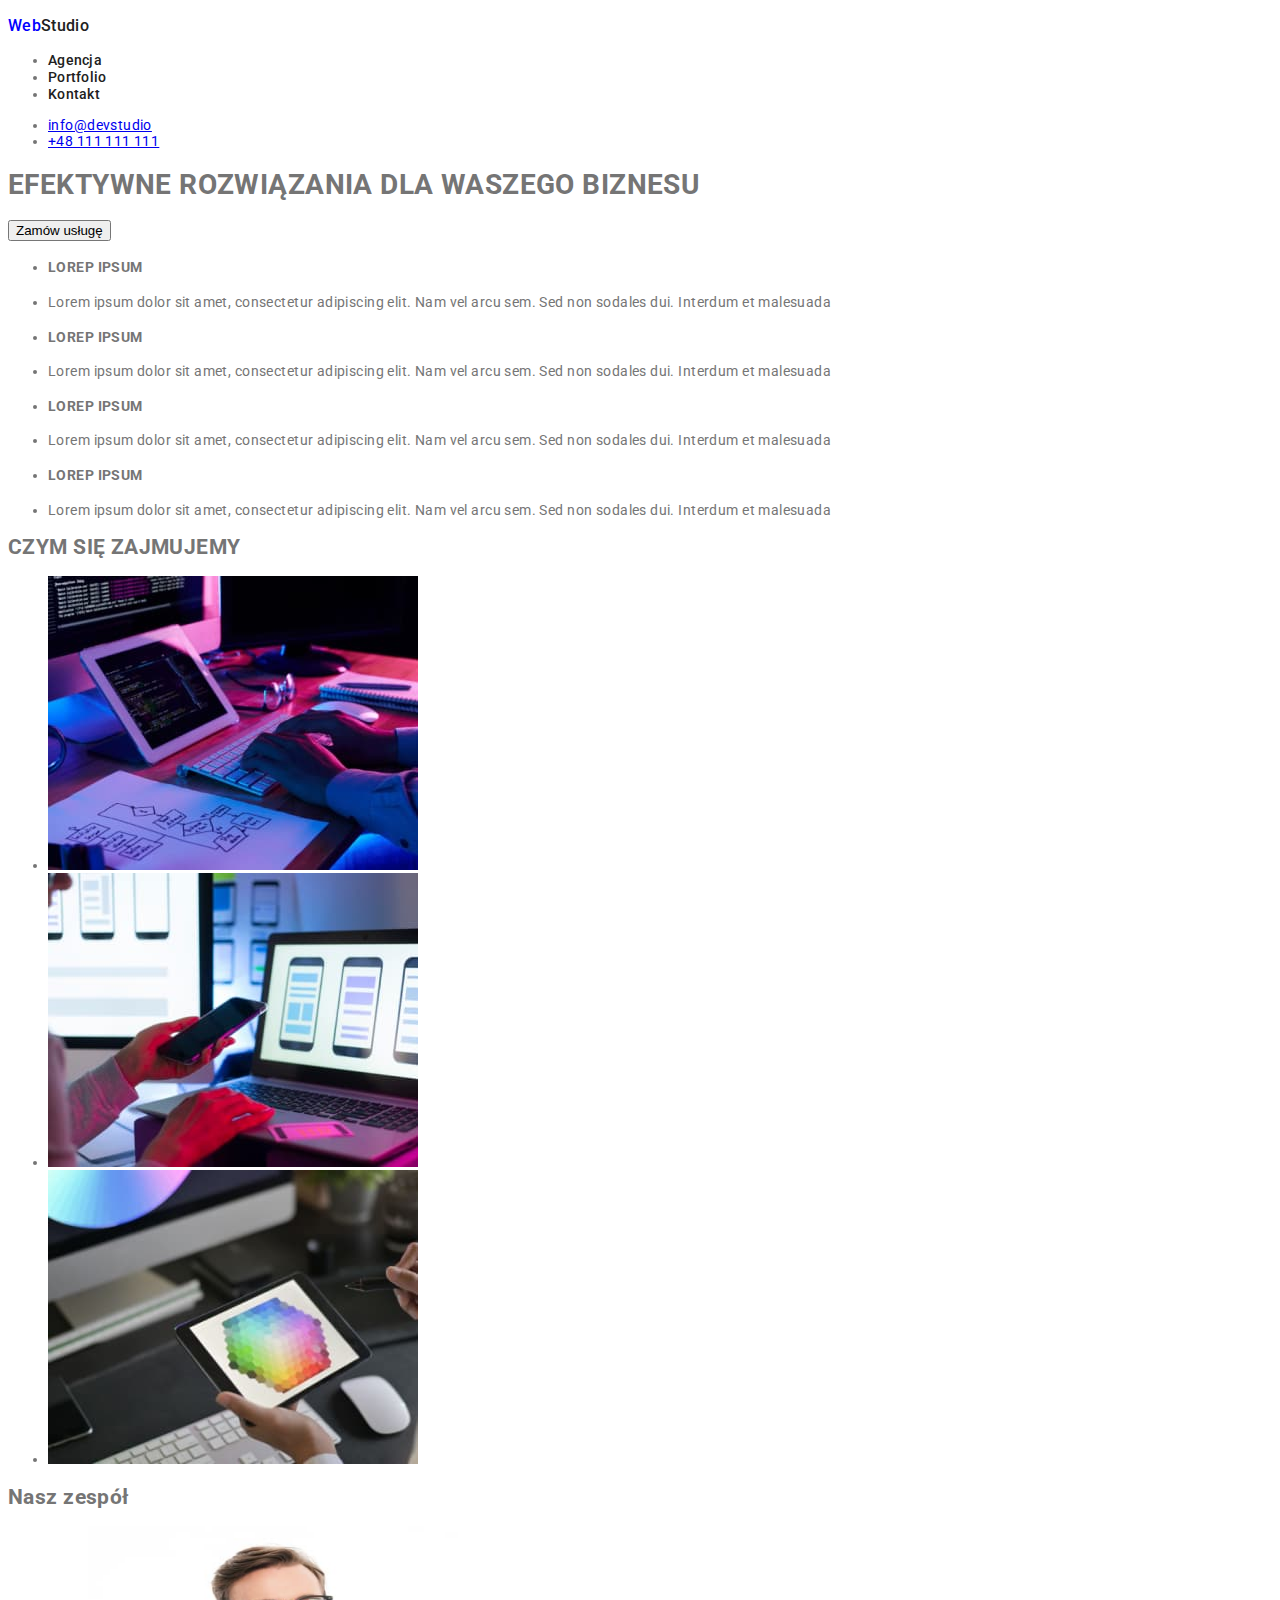
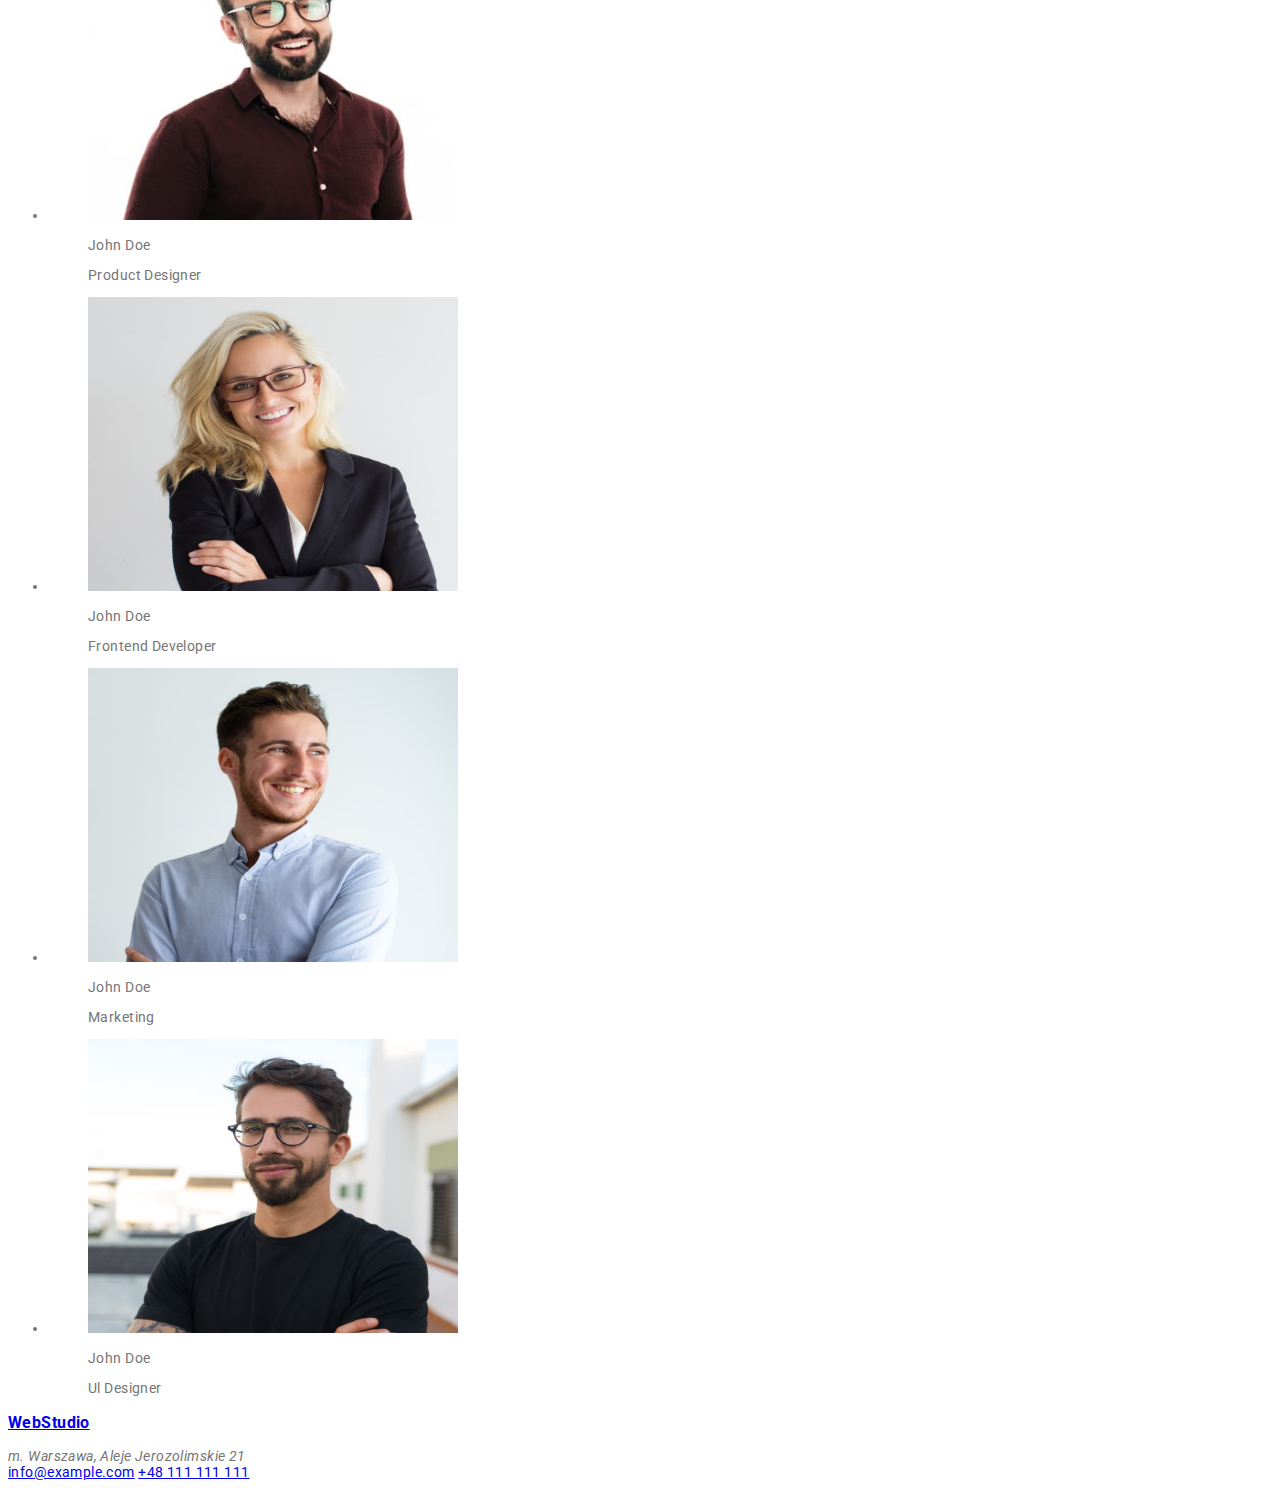
==== index.html @ 4d0c1fe9 "class" ====
<!DOCTYPE html>
<html lang="en">
  <head>
    <meta charset="UTF-8" />
    <meta http-equiv="X-UA-Compatible" content="IE=edge" />
    <meta name="viewport" content="width=device-width, initial-scale=1.0" />
    <title>Studio</title>
    <link href="https://fonts.googleapis.com/css2?family=Raleway:wght@700&family=Roboto:wght@400;500;700;900&display=swap" rel="stylesheet">
    <link href="./css/style.css" rel="stylesheet"/>
  </head>
  <body>
    <header>
      <h3><a href="./index.html" class="text"><span class="studio">Web</span>Studio</a></h3>
      <nav>
        <ul>
          <li><a href="./Agencja" class="text">Agencja</a></li>
          <li><a href="./Portfolio"class="text">Portfolio</a></li>
          <li><a href="./Kontakt"class="text">Kontakt </a></li>
        </ul>
      </nav>
      <ul>
        <li><a href="emailto:info@devstudio.com">info@devstudio</a></li>
        <li><a href="tel:+48111111111">+48 111 111 111</a></li>
      </ul>
    </header>
    <main>
      <section>
        <h1>EFEKTYWNE ROZWIĄZANIA DLA WASZEGO BIZNESU</h1>
        <button type="button">Zamów usługę</button>
      </section>
      <section>
        <ul>
          <li><h4>LOREP IPSUM</h4></li>
          <li>
            Lorem ipsum dolor sit amet, consectetur adipiscing elit. Nam vel
            arcu sem. Sed non sodales dui. Interdum et malesuada
          </li>
          <li><h4>LOREP IPSUM</h4></li>
          <li>
            Lorem ipsum dolor sit amet, consectetur adipiscing elit. Nam vel
            arcu sem. Sed non sodales dui. Interdum et malesuada
          </li>
          <li><h4>LOREP IPSUM</h4></li>
          <li>
            Lorem ipsum dolor sit amet, consectetur adipiscing elit. Nam vel
            arcu sem. Sed non sodales dui. Interdum et malesuada
          </li>
          <li><h4>LOREP IPSUM</h4></li>
          <li>
            Lorem ipsum dolor sit amet, consectetur adipiscing elit. Nam vel
            arcu sem. Sed non sodales dui. Interdum et malesuada
          </li>
        </ul>
      </section>
      <section>
        <h2>CZYM SIĘ ZAJMUJEMY</h2>
        <ul>
          <li>
            <img
              src="images/jpg1.jpg"
              alt="programista piszący kod"
              width="370"
              height="294"
            />
          </li>
          <li>
            <img
              src="images/jpg2.jpg"
              alt="programista tworzy stronę"
              width="370"
              height="294"
            />
          </li>
          <li>
            <img
              src="images/jpg3.jpg"
              alt="programista tworzy style"
              width="370"
              height="294"
            />
          </li>
        </ul>
      </section>
      <section>
        <h2>Nasz zespół</h2>
        <ul>
          <li>
            <figure>
              <img
                src="images/zespol1.jpg"
                alt="Product Designer John Doe"
                width="370"
                height="294"
              />
              <figcaption>
                <p>John Doe</p>
                <p>Product Designer</p>
              </figcaption>
            </figure>
          </li>
          <li>
            <figure>
              <img
                src="images/zespol2.jpg"
                alt="Frontend Developer John Doe"
                width="370"
                height="294"
              />
              <figcaption>
                <p>John Doe</p>
                <p>Frontend Developer</p>
              </figcaption>
            </figure>
          </li>
          <li>
            <figure>
              <img
                src="images/zespol3.jpg"
                alt="Marketing John Doe"
                width="370"
                height="294"
              />
              <figcaption>
                <p>John Doe</p>
                <p>Marketing</p>
              </figcaption>
            </figure>
          </li>
          <li>
            <figure>
              <img
                src="images/zespol4.jpg"
                alt="Ul Designer John Doe"
                width="370"
                height="294"
              />
              <figcaption>
                <p>John Doe</p>
                <p>Ul Designer</p>
              </figcaption>
            </figure>
          </li>
        </ul>
      </section>
    </main>
    <footer>
      <a href="index.html">
        <h3>WebStudio</h3>
      </a>
      <address>m. Warszawa, Aleje Jerozolimskie 21</address>
      <a href="emailto:info@example.com">info@example.com</a>
      <a href="tel:+48111111111">+48 111 111 111</a>
    </footer>
  </body>
</html>
---- css/style.css ----
body{
    font-family:"Roboto","Raleway",sans-serif;
    color:var(--grey);
    font-size: 14px;
    letter-spacing: 0.03em;

}
:root{
    --grey: 
    #757575;
    --black:#212121;
    --background:#2F303A;
}
.studio{
    color:blue;}

.text{
    font-weight: 500;
    color:var(--black);
    text-decoration: none;
    line-height: 1.14;
    letter-spacing: 0.02em;}
    .poo{
        color:#757575
    }
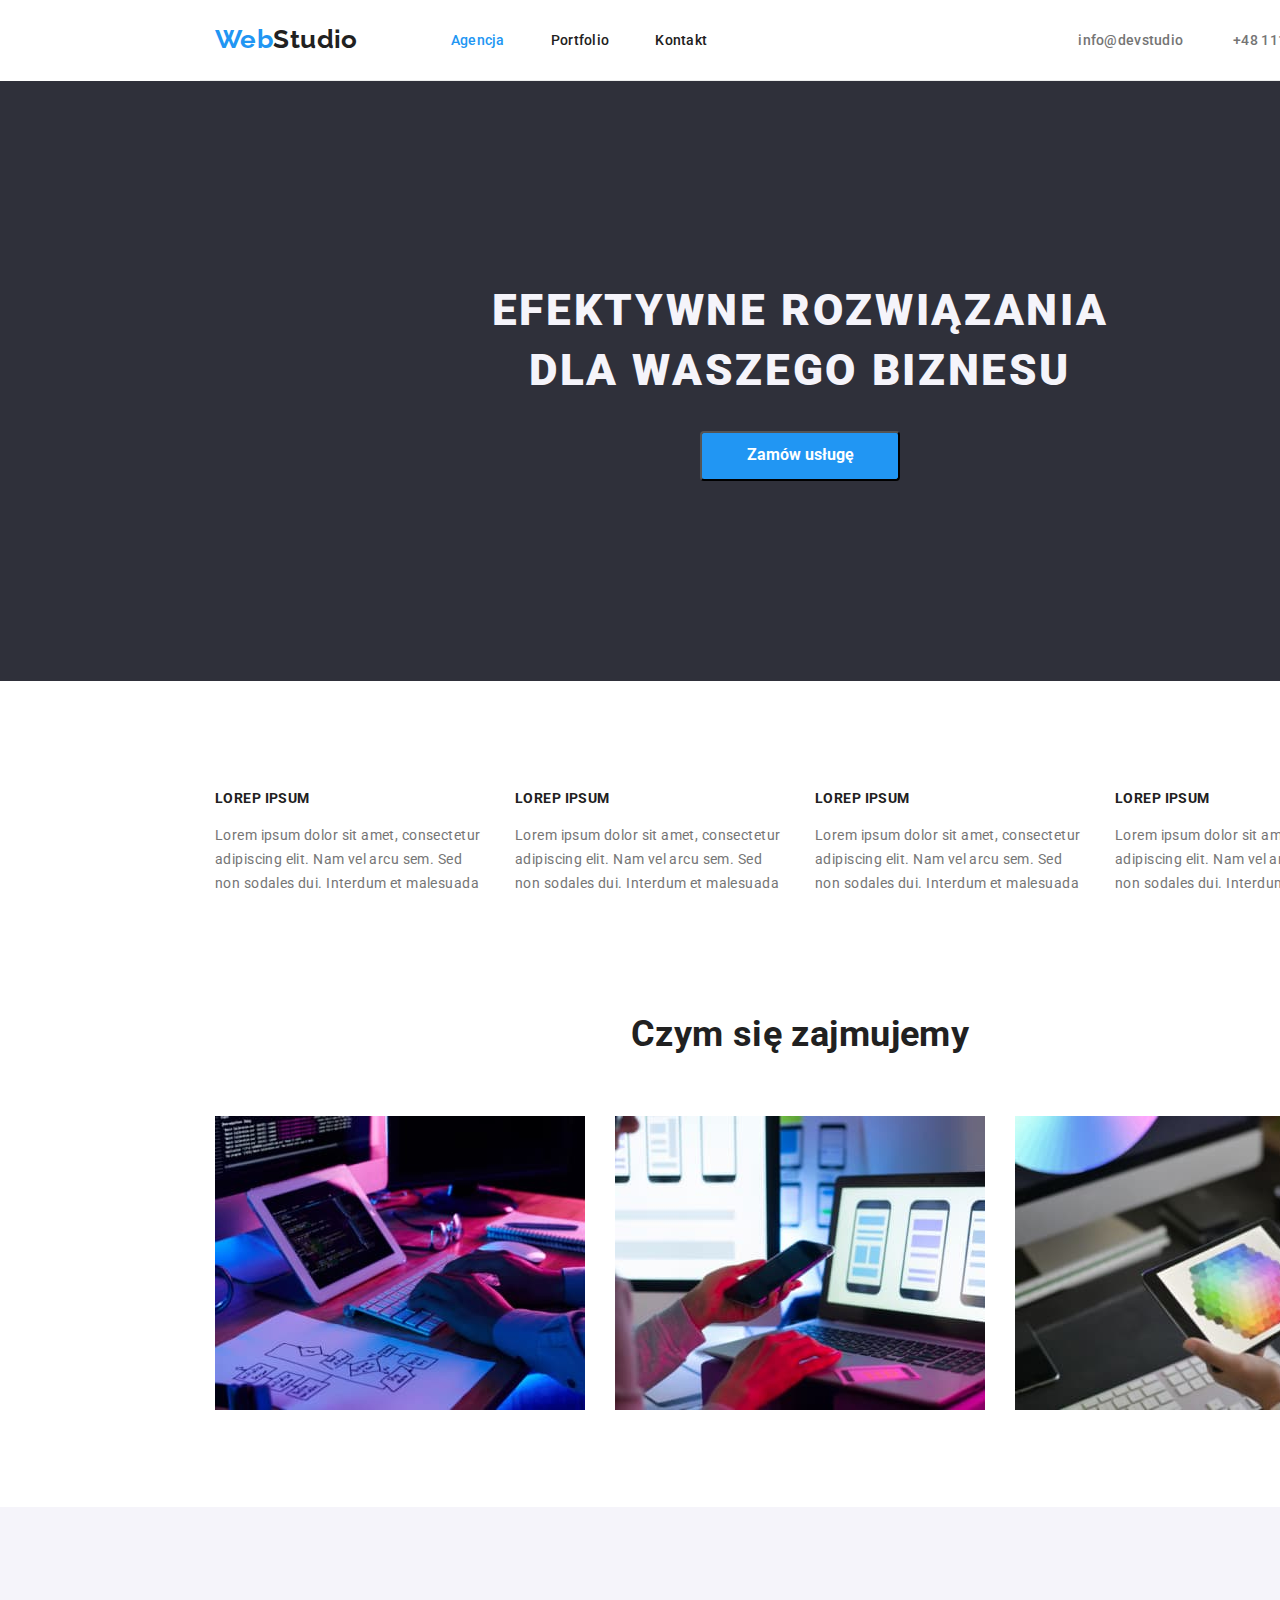
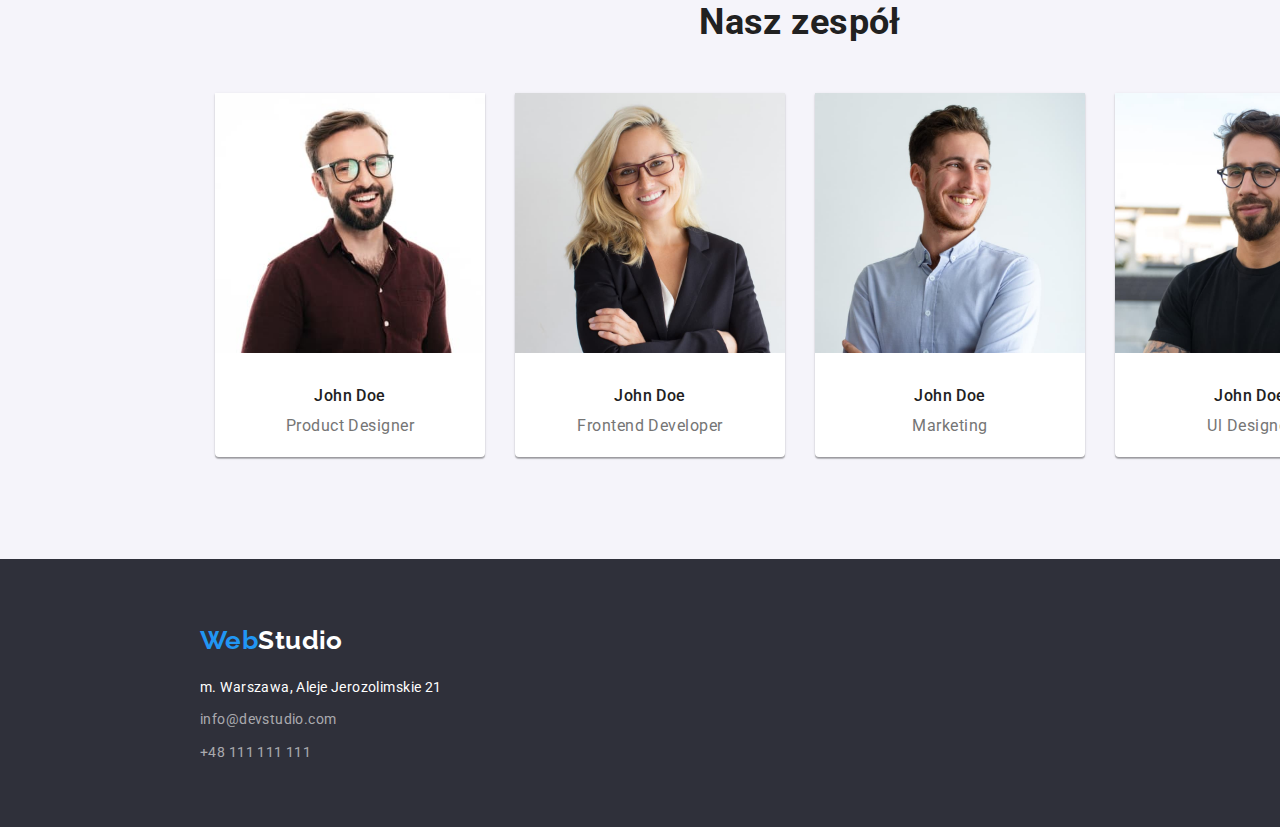
==== commit 30eca950: "changes" ====
--- a/index.html
+++ b/index.html
@@ -5,56 +5,59 @@
     <meta http-equiv="X-UA-Compatible" content="IE=edge" />
     <meta name="viewport" content="width=device-width, initial-scale=1.0" />
     <title>Studio</title>
-    <link href="https://fonts.googleapis.com/css2?family=Raleway:wght@700&family=Roboto:wght@400;500;700;900&display=swap" rel="stylesheet">
-    <link href="./css/style.css" rel="stylesheet"/>
+    <link rel="stylesheet" href="https://cdnjs.cloudflare.com/ajax/libs/modern-normalize/1.1.0/modern-normalize.css">
+    <link rel="stylesheet" href="./css/style.css" >
+      <link href="https://fonts.googleapis.com/css2?family=Raleway:wght@700&family=Roboto:wght@400;500;700;900&display=swap"
+        rel="stylesheet">
+      
   </head>
   <body>
-    <header>
-      <h3><a href="./index.html" class="text"><span class="studio">Web</span>Studio</a></h3>
+    <header class="header container">
+    <a class="logo-type" href="index.html">Web<span class="studio">Studio</span></a>
       <nav>
-        <ul>
-          <li><a href="./Agencja" class="text">Agencja</a></li>
-          <li><a href="./Portfolio"class="text">Portfolio</a></li>
-          <li><a href="./Kontakt"class="text">Kontakt </a></li>
+        <ul class="menu">
+          <li><a class="path path-other" href="index.html" >Agencja</a></li>
+          <li><a class="path" href="portfolio.html">Portfolio</a></li>
+          <li><a class="path" href="Kontakt.html" >Kontakt </a></li>
         </ul>
       </nav>
-      <ul>
-        <li><a href="emailto:info@devstudio.com">info@devstudio</a></li>
-        <li><a href="tel:+48111111111">+48 111 111 111</a></li>
+      <ul class="contacts">
+        <li><a class="path path-for-contacts" href="emailto:info@devstudio.com">info@devstudio</a></li>
+        <li><a class="path path-for-contacts" href="tel:+48111111111">+48 111 111 111</a></li>
       </ul>
     </header>
     <main>
-      <section>
-        <h1>EFEKTYWNE ROZWIĄZANIA DLA WASZEGO BIZNESU</h1>
-        <button type="button">Zamów usługę</button>
+      <section class="header-section">
+        <h1 class="main-header">EFEKTYWNE ROZWIĄZANIA<br> DLA WASZEGO BIZNESU</h1>
+        <button class="btn btn-inside" type="button">Zamów usługę</button>
       </section>
-      <section>
-        <ul>
-          <li><h4>LOREP IPSUM</h4></li>
-          <li>
+      <section class="container">
+        <ul class="description">
+          <li><h2 class="list-header">LOREP IPSUM</h2>
+                <p class="text-style">
             Lorem ipsum dolor sit amet, consectetur adipiscing elit. Nam vel
-            arcu sem. Sed non sodales dui. Interdum et malesuada
+            arcu sem. Sed non sodales dui. Interdum et malesuada</p>
           </li>
-          <li><h4>LOREP IPSUM</h4></li>
-          <li>
+          <li><h2 class="list-header">LOREP IPSUM</h2>
+          <p class="text-style">
             Lorem ipsum dolor sit amet, consectetur adipiscing elit. Nam vel
-            arcu sem. Sed non sodales dui. Interdum et malesuada
+            arcu sem. Sed non sodales dui. Interdum et malesuada</p>
           </li>
-          <li><h4>LOREP IPSUM</h4></li>
-          <li>
+          <li><h2 class="list-header">LOREP IPSUM</h2>
+          <p class="text-style">
             Lorem ipsum dolor sit amet, consectetur adipiscing elit. Nam vel
-            arcu sem. Sed non sodales dui. Interdum et malesuada
+            arcu sem. Sed non sodales dui. Interdum et malesuada</p>
           </li>
-          <li><h4>LOREP IPSUM</h4></li>
-          <li>
+          <li><h2 class="list-header">LOREP IPSUM</h2>
+          <p class="text-style">
             Lorem ipsum dolor sit amet, consectetur adipiscing elit. Nam vel
-            arcu sem. Sed non sodales dui. Interdum et malesuada
+            arcu sem. Sed non sodales dui. Interdum et malesuada</p>
           </li>
         </ul>
       </section>
-      <section>
-        <h2>CZYM SIĘ ZAJMUJEMY</h2>
-        <ul>
+      <section class="container">
+        <h2 class="second-header">Czym się zajmujemy</h2>
+        <ul class="specializations">
           <li>
             <img
               src="images/jpg1.jpg"
@@ -81,75 +84,65 @@
           </li>
         </ul>
       </section>
-      <section>
-        <h2>Nasz zespół</h2>
-        <ul>
-          <li>
-            <figure>
+      <section class="team-background">
+        <div class="container ">
+        <h2 class="third-header">Nasz zespół</h2>
+        <ul class="flex-images">
+          <li class="flex-images-item">
               <img
                 src="images/zespol1.jpg"
                 alt="Product Designer John Doe"
-                width="370"
-                height="294"
+                width="270"
+                height="260"
               />
-              <figcaption>
-                <p>John Doe</p>
-                <p>Product Designer</p>
-              </figcaption>
-            </figure>
+                <h4 class="name-person">John Doe</h4>
+                <p class="profession">Product Designer</p>
           </li>
-          <li>
-            <figure>
+          <li class="flex-images-item">
               <img
                 src="images/zespol2.jpg"
                 alt="Frontend Developer John Doe"
-                width="370"
-                height="294"
+                width="270"
+                height="260"
               />
-              <figcaption>
-                <p>John Doe</p>
-                <p>Frontend Developer</p>
-              </figcaption>
-            </figure>
+                <h4 class="name-person">John Doe</h4>
+                <p class="profession">Frontend Developer</p>
           </li>
-          <li>
-            <figure>
+          <li class="flex-images-item">
               <img
                 src="images/zespol3.jpg"
                 alt="Marketing John Doe"
-                width="370"
-                height="294"
+                width="270"
+                height="260"
               />
-              <figcaption>
-                <p>John Doe</p>
-                <p>Marketing</p>
-              </figcaption>
-            </figure>
+                <h4 class="name-person">John Doe</h4>
+                <p class="profession">Marketing</p>
           </li>
-          <li>
-            <figure>
+          <li class="flex-images-item">
               <img
                 src="images/zespol4.jpg"
                 alt="Ul Designer John Doe"
-                width="370"
-                height="294"
+                width="270"
+                height="260"
               />
-              <figcaption>
-                <p>John Doe</p>
-                <p>Ul Designer</p>
-              </figcaption>
-            </figure>
+                <h4 class="name-person">John Doe</h4>
+                <p class="profession">Ul Designer</p>
           </li>
         </ul>
+        </div>
       </section>
     </main>
-    <footer>
-      <a href="index.html">
-        <h3>WebStudio</h3>
+    <footer class="background">
+      <div class="container">
+      <a class=" footer-logo-style footer-logo" href="index.html">
+        <span class="filling">Web</span>Studio
       </a>
-      <address>m. Warszawa, Aleje Jerozolimskie 21</address>
-      <a href="emailto:info@example.com">info@example.com</a>
-      <a href="tel:+48111111111">+48 111 111 111</a>
+      <address class="city">
+        m. Warszawa, Aleje Jerozolimskie 21
+      <a class="contact-details" href="emailto:info@devstudio.com">info@devstudio.com</a>
+      <a class="contact-details" href="tel:+48111111111">+48 111 111 111</a>
+      </address>
+      </div>
     </footer>
   </body>
 </html>
--- a/css/style.css
+++ b/css/style.css
@@ -1,8 +1,13 @@
 body{
     font-family:"Roboto","Raleway",sans-serif;
     color:var(--grey);
+    background-color: var(--white);
     font-size: 14px;
     letter-spacing: 0.03em;
+    margin:0;
+    padding: 0;
+    width: 1600px;
+    font-weight: 400;
 
 }
 :root{
@@ -10,16 +15,292 @@
     #757575;
     --black:#212121;
     --background:#2F303A;
-}
+    --hover-focus:#2196F3;
+    --white:#FFFFFF;
+    --button:#F5F4FA;
+}
+
+
+
 .studio{
-    color:blue;}
-
-.text{
+    color:var(--black)
+}
+.logo-type{
+    font-family: "Raleway";
+    font-weight: 700;
+    font-size: 26px;
+    line-height:1.19;
+    color: var(--hover-focus);
+    padding: 24px 0 24px 15px;
+  
+}
+
+   a{
+    text-decoration: none;
+}
+.path{
+    color: var(--black);
     font-weight: 500;
+    font-size: 14px;
+    line-height: 1.14;
+    letter-spacing: 0.02em;
+
+    }
+.path-other{
+        color:var(--hover-focus);
+    }
+.path-for-contacts{
+    color:var(--grey)
+    }
+.path:hover
+    {color:var(--hover-focus)
+    }
+.path-other:hover
+    {color: var(--hover-focus);
+    }
+.path-for-contacts:hover
+    {color: var(--hover-focus);
+    }
+
+.path:focus
+    {color:var(--hover-focus)
+    }
+.path-other:focus
+    {color: var(--hover-focus);
+    }
+.path-for-contacts:focus
+    {color: var(--hover-focus);
+    }
+    .path:active{
+        color: #2196F3;
+    }
+.main-header{
+    font-weight: 900;
+    font-size: 44px;
+    line-height: 1.36;
+    letter-spacing: 0.06em;
+    text-align: center;
+    text-transform: uppercase;
+    padding: 200px 0 30px;
+    margin:0;
+}
+.btn{
+    font-weight: 700;
+    font-size:16px;
+    color:var(--white);
+    cursor:pointer;
+    border-radius:4px;
+    width:200px;
+    height:50px;
+}
+.btn-inside{
+    background-color: var(--hover-focus);
+    
+}
+.btn-blue-background:hover{
+    background-color: var(--hover-focus);
+}
+.btn-blue-background:focus{
+    background-color: var(--hover-focus);
+}
+.list-header{
+    font-weight: 700;
+    font-size: 14px;
+    line-height:1.72 ;
     color:var(--black);
-    text-decoration: none;
-    line-height: 1.14;
-    letter-spacing: 0.02em;}
-    .poo{
-        color:#757575
-    }+    letter-spacing:0.03em;
+
+}
+.text-style{
+    font-weight: 400;
+    font-size: 14px;
+    line-height: 1.71;
+    letter-spacing: 0.03em;
+
+
+}
+.second-header{
+    font-weight: 700;
+    font-size:36px;
+    line-height: 1.72;
+    text-align: center;
+    color:var(--black);
+    margin:0 auto;
+    padding: 0 424px 50px;
+}
+.third-header{
+font-size: 36px;
+font-weight: 700;
+line-height: 1.17;
+text-align: center;
+color:var(--black);
+margin:0;
+padding: 94px 495px 50px;
+
+}
+.name-person{
+font-size: 16px;
+font-weight: 500;
+line-height: 1.1875;
+letter-spacing: 0.03em;
+color:var(--black);
+text-align:center;
+margin: 0;
+margin-bottom: 10px;
+padding: 30px 99px 10px;
+
+}
+.profession{
+font-size: 16px;
+font-weight: 400;
+line-height: 1.1875px;
+letter-spacing: 0.03em;
+text-align:center;
+margin: 0 auto;
+padding-bottom: 30px;
+
+}
+
+.filling{
+    color:var(--hover-focus);
+
+
+}
+.footer-logo{
+    color:var(--white)
+}
+
+.footer-logo-style{
+font-family: 'Raleway';
+font-size: 26px;
+font-weight: 700;
+line-height: 1.19230769;
+margin: 0;
+padding-top: 66px;
+padding-bottom: 20px;
+display: block;
+}
+.background{
+    background-color: var(--background);
+}
+.city{
+font-style:normal;
+line-height: 1.71;
+color: var(--white);
+display:flex;
+flex-direction: column;
+gap:9px;
+margin:0;
+padding-bottom: 62px;
+
+}
+.contact-details{
+font-size: 14px;
+font-weight: 400;
+line-height: 1.71;
+color:rgba(255, 255,255,0.6);
+
+}
+.contact-details:hover{
+color:var(--hover-focus)
+}
+
+.contact-details:focus{
+    color: var(--hover-focus);
+}
+.description-image{
+font-size: 18px;
+font-weight: 700;
+line-height: 2;
+letter-spacing: 0.06em;
+text-align: left;
+color: var(--black);
+    
+}
+.image-caption{
+font-size: 16px;
+font-weight: 400;
+line-height: 1.88;
+letter-spacing: 0.03em;
+text-align: left;
+color:var(--grey);
+
+}
+.active{
+    color:var(--hover-focus)
+
+}
+.container{
+    width: 1200px;
+    margin:0 auto;
+}
+.header-section{
+    background-color:var(--background);
+    color:var(--button);
+    display:flex;
+    flex-direction: column;
+    justify-content: center;
+    align-items: center;
+    width: 100%;
+    padding-bottom: 200px;
+
+}
+.header{
+    display:flex;
+    border-bottom: 1px solid #ececec;
+}
+.menu {
+    display: flex;
+    margin: 0;
+    gap: 46px;
+    list-style: none;
+    padding: 32px 0 31px 93px;
+}
+
+.contacts {
+    gap: 50px;
+    display: flex;
+    list-style: none;
+    margin: 0;
+    padding: 32px 27px 31px 371px;
+}
+
+.section {
+    padding:94px 0;
+}
+
+.description {
+    display: flex;
+    list-style: none;
+    gap: 30px;
+    justify-content: center;
+    margin:0;
+    padding: 94px 15px;
+}
+.specializations{
+    display:flex;
+    gap:30px;
+    list-style: none;
+    justify-content:center;
+    margin:0;
+    padding: 0 15px 94px;
+}
+.team-background{
+    background-color:var(--button) ;
+}
+.flex-images{
+    display:flex;
+    gap: 30px;
+    list-style: none;
+    justify-content: center;
+    margin:0;
+    padding: 0 15px 102px;
+}
+.flex-images-item{
+    background-color:var(--white);
+        box-shadow: 
+        0px 1px 3px rgb(0 0 0 / 12%), 
+        0px 1px 1px rgb(0 0 0 / 14%), 
+        0px 2px 1px rgb(0 0 0 / 20%);
+        border-radius: 0px 0px 4px 4px;
+}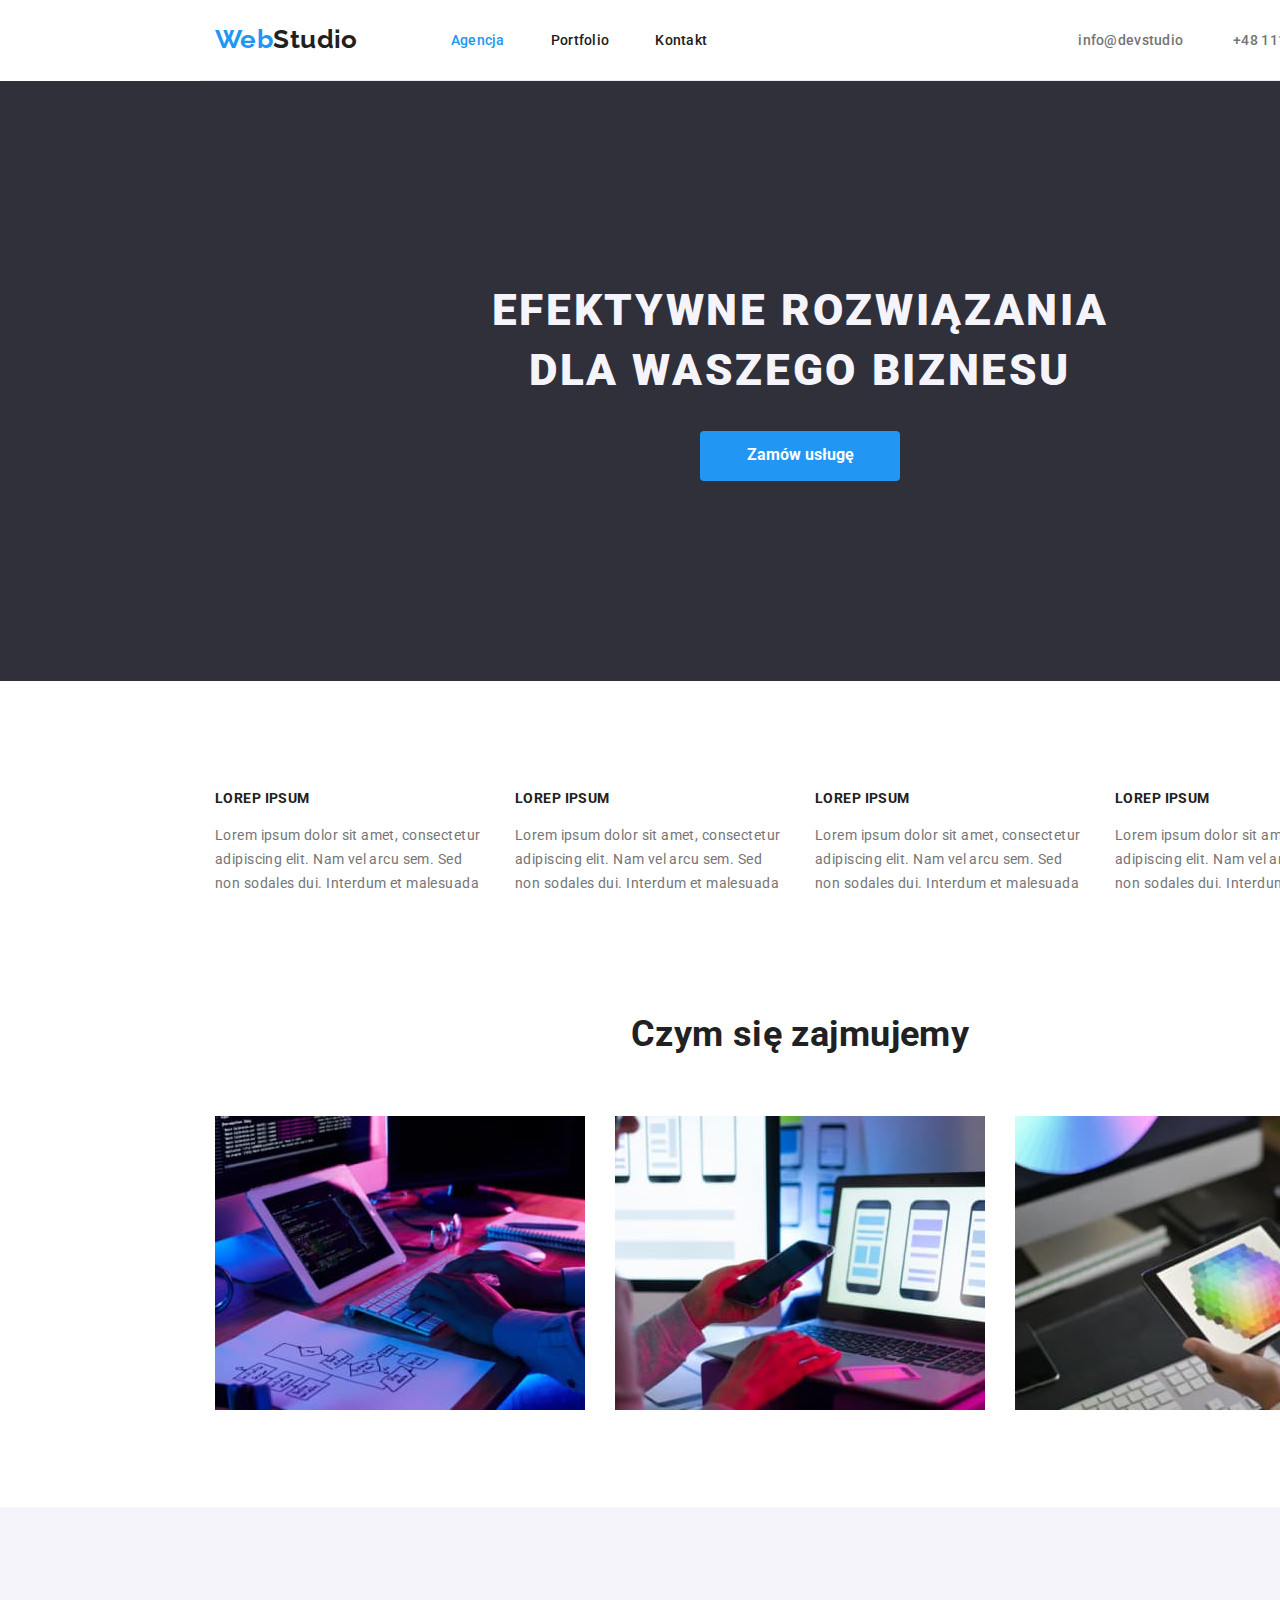
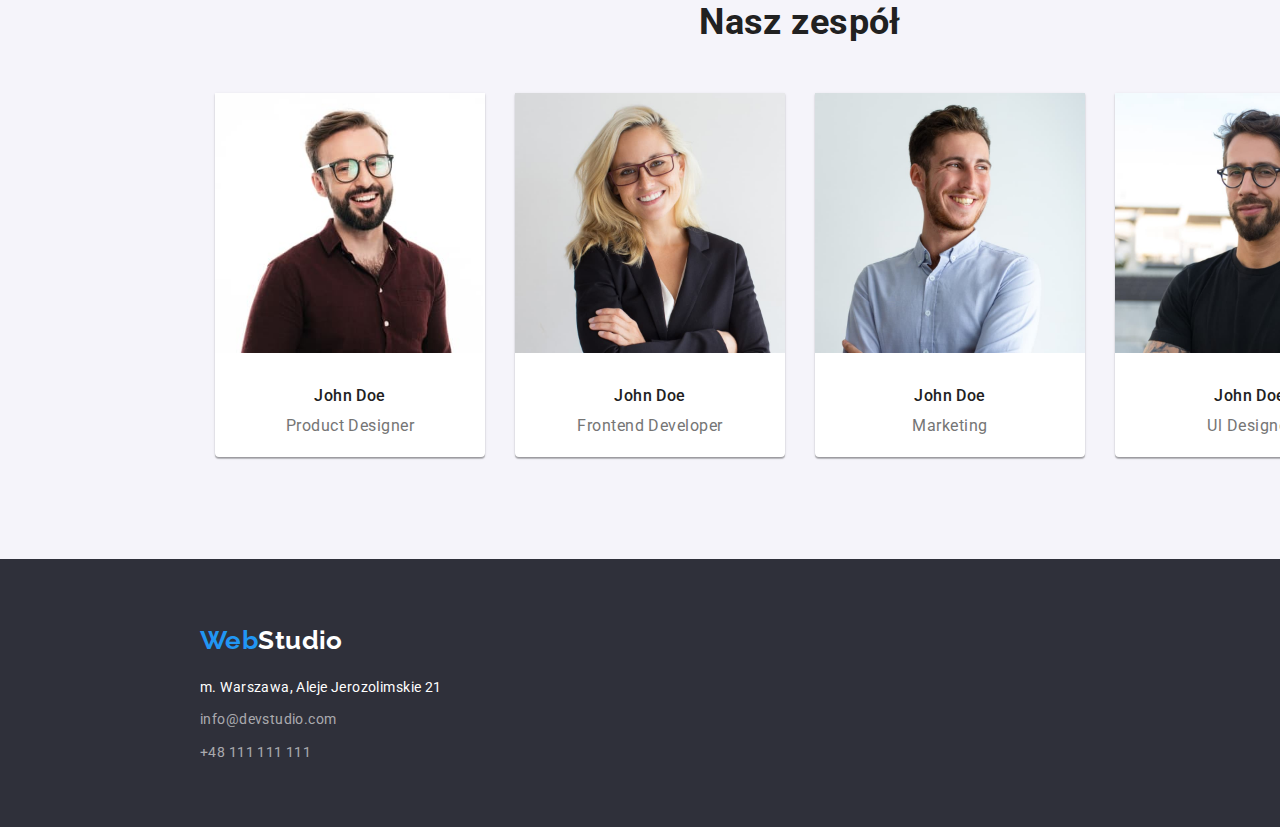
==== commit fd5d6fd2: "changes" ====
--- a/index.html
+++ b/index.html
@@ -1,148 +1,120 @@
 <!DOCTYPE html>
 <html lang="en">
-  <head>
-    <meta charset="UTF-8" />
-    <meta http-equiv="X-UA-Compatible" content="IE=edge" />
-    <meta name="viewport" content="width=device-width, initial-scale=1.0" />
-    <title>Studio</title>
-    <link rel="stylesheet" href="https://cdnjs.cloudflare.com/ajax/libs/modern-normalize/1.1.0/modern-normalize.css">
-    <link rel="stylesheet" href="./css/style.css" >
-      <link href="https://fonts.googleapis.com/css2?family=Raleway:wght@700&family=Roboto:wght@400;500;700;900&display=swap"
-        rel="stylesheet">
-      
-  </head>
-  <body>
-    <header class="header container">
+
+<head>
+  <meta charset="UTF-8" />
+  <meta http-equiv="X-UA-Compatible" content="IE=edge" />
+  <meta name="viewport" content="width=device-width, initial-scale=1.0" />
+  <title>Studio</title>
+  <link rel="stylesheet" href="https://cdnjs.cloudflare.com/ajax/libs/modern-normalize/1.1.0/modern-normalize.css">
+  <link rel="stylesheet" href="./css/style.css">
+  <link href="https://fonts.googleapis.com/css2?family=Raleway:wght@700&family=Roboto:wght@400;500;700;900&display=swap"
+    rel="stylesheet">
+
+</head>
+
+<body>
+  <header class="header container">
     <a class="logo-type" href="index.html">Web<span class="studio">Studio</span></a>
-      <nav>
-        <ul class="menu">
-          <li><a class="path path-other" href="index.html" >Agencja</a></li>
-          <li><a class="path" href="portfolio.html">Portfolio</a></li>
-          <li><a class="path" href="Kontakt.html" >Kontakt </a></li>
-        </ul>
-      </nav>
-      <ul class="contacts">
-        <li><a class="path path-for-contacts" href="emailto:info@devstudio.com">info@devstudio</a></li>
-        <li><a class="path path-for-contacts" href="tel:+48111111111">+48 111 111 111</a></li>
+    <nav>
+      <ul class="menu">
+        <li><a class="path path-other" href="index.html">Agencja</a></li>
+        <li><a class="path" href="portfolio.html">Portfolio</a></li>
+        <li><a class="path" href="Kontakt.html">Kontakt </a></li>
       </ul>
-    </header>
-    <main>
-      <section class="header-section">
-        <h1 class="main-header">EFEKTYWNE ROZWIĄZANIA<br> DLA WASZEGO BIZNESU</h1>
-        <button class="btn btn-inside" type="button">Zamów usługę</button>
-      </section>
-      <section class="container">
-        <ul class="description">
-          <li><h2 class="list-header">LOREP IPSUM</h2>
-                <p class="text-style">
-            Lorem ipsum dolor sit amet, consectetur adipiscing elit. Nam vel
-            arcu sem. Sed non sodales dui. Interdum et malesuada</p>
-          </li>
-          <li><h2 class="list-header">LOREP IPSUM</h2>
+    </nav>
+    <ul class="contacts">
+      <li><a class="path path-for-contacts" href="emailto:info@devstudio.com">info@devstudio</a></li>
+      <li><a class="path path-for-contacts" href="tel:+48111111111">+48 111 111 111</a></li>
+    </ul>
+  </header>
+  <main>
+    <section class="header-section">
+      <h1 class="main-header">EFEKTYWNE ROZWIĄZANIA<br> DLA WASZEGO BIZNESU</h1>
+      <button class="btn-service" type="button">Zamów usługę</button>
+    </section>
+    <section class="container">
+      <ul class="description">
+        <li>
+          <h2 class="list-header">LOREP IPSUM</h2>
           <p class="text-style">
             Lorem ipsum dolor sit amet, consectetur adipiscing elit. Nam vel
             arcu sem. Sed non sodales dui. Interdum et malesuada</p>
-          </li>
-          <li><h2 class="list-header">LOREP IPSUM</h2>
+        </li>
+        <li>
+          <h2 class="list-header">LOREP IPSUM</h2>
           <p class="text-style">
             Lorem ipsum dolor sit amet, consectetur adipiscing elit. Nam vel
             arcu sem. Sed non sodales dui. Interdum et malesuada</p>
-          </li>
-          <li><h2 class="list-header">LOREP IPSUM</h2>
+        </li>
+        <li>
+          <h2 class="list-header">LOREP IPSUM</h2>
           <p class="text-style">
             Lorem ipsum dolor sit amet, consectetur adipiscing elit. Nam vel
             arcu sem. Sed non sodales dui. Interdum et malesuada</p>
-          </li>
-        </ul>
-      </section>
-      <section class="container">
-        <h2 class="second-header">Czym się zajmujemy</h2>
-        <ul class="specializations">
-          <li>
-            <img
-              src="images/jpg1.jpg"
-              alt="programista piszący kod"
-              width="370"
-              height="294"
-            />
-          </li>
-          <li>
-            <img
-              src="images/jpg2.jpg"
-              alt="programista tworzy stronę"
-              width="370"
-              height="294"
-            />
-          </li>
-          <li>
-            <img
-              src="images/jpg3.jpg"
-              alt="programista tworzy style"
-              width="370"
-              height="294"
-            />
-          </li>
-        </ul>
-      </section>
-      <section class="team-background">
-        <div class="container ">
+        </li>
+        <li>
+          <h2 class="list-header">LOREP IPSUM</h2>
+          <p class="text-style">
+            Lorem ipsum dolor sit amet, consectetur adipiscing elit. Nam vel
+            arcu sem. Sed non sodales dui. Interdum et malesuada</p>
+        </li>
+      </ul>
+    </section>
+    <section class="container">
+      <h2 class="second-header">Czym się zajmujemy</h2>
+      <ul class="specializations">
+        <li>
+          <img src="images/jpg1.jpg" alt="programista piszący kod" width="370" height="294" />
+        </li>
+        <li>
+          <img src="images/jpg2.jpg" alt="programista tworzy stronę" width="370" height="294" />
+        </li>
+        <li>
+          <img src="images/jpg3.jpg" alt="programista tworzy style" width="370" height="294" />
+        </li>
+      </ul>
+    </section>
+    <section class="team-background">
+      <div class="container ">
         <h2 class="third-header">Nasz zespół</h2>
         <ul class="flex-images">
           <li class="flex-images-item">
-              <img
-                src="images/zespol1.jpg"
-                alt="Product Designer John Doe"
-                width="270"
-                height="260"
-              />
-                <h4 class="name-person">John Doe</h4>
-                <p class="profession">Product Designer</p>
+            <img src="images/zespol1.jpg" alt="Product Designer John Doe" width="270" height="260" />
+            <h4 class="name-person">John Doe</h4>
+            <p class="profession">Product Designer</p>
           </li>
           <li class="flex-images-item">
-              <img
-                src="images/zespol2.jpg"
-                alt="Frontend Developer John Doe"
-                width="270"
-                height="260"
-              />
-                <h4 class="name-person">John Doe</h4>
-                <p class="profession">Frontend Developer</p>
+            <img src="images/zespol2.jpg" alt="Frontend Developer John Doe" width="270" height="260" />
+            <h4 class="name-person">John Doe</h4>
+            <p class="profession">Frontend Developer</p>
           </li>
           <li class="flex-images-item">
-              <img
-                src="images/zespol3.jpg"
-                alt="Marketing John Doe"
-                width="270"
-                height="260"
-              />
-                <h4 class="name-person">John Doe</h4>
-                <p class="profession">Marketing</p>
+            <img src="images/zespol3.jpg" alt="Marketing John Doe" width="270" height="260" />
+            <h4 class="name-person">John Doe</h4>
+            <p class="profession">Marketing</p>
           </li>
           <li class="flex-images-item">
-              <img
-                src="images/zespol4.jpg"
-                alt="Ul Designer John Doe"
-                width="270"
-                height="260"
-              />
-                <h4 class="name-person">John Doe</h4>
-                <p class="profession">Ul Designer</p>
+            <img src="images/zespol4.jpg" alt="Ul Designer John Doe" width="270" height="260" />
+            <h4 class="name-person">John Doe</h4>
+            <p class="profession">Ul Designer</p>
           </li>
         </ul>
-        </div>
-      </section>
-    </main>
-    <footer class="background">
-      <div class="container">
+      </div>
+    </section>
+  </main>
+  <footer class="background">
+    <div class="container">
       <a class=" footer-logo-style footer-logo" href="index.html">
         <span class="filling">Web</span>Studio
       </a>
       <address class="city">
         m. Warszawa, Aleje Jerozolimskie 21
-      <a class="contact-details" href="emailto:info@devstudio.com">info@devstudio.com</a>
-      <a class="contact-details" href="tel:+48111111111">+48 111 111 111</a>
+        <a class="contact-details" href="emailto:info@devstudio.com">info@devstudio.com</a>
+        <a class="contact-details" href="tel:+48111111111">+48 111 111 111</a>
       </address>
-      </div>
-    </footer>
-  </body>
-</html>
+    </div>
+  </footer>
+</body>
+
+</html>--- a/css/style.css
+++ b/css/style.css
@@ -18,6 +18,7 @@
     --hover-focus:#2196F3;
     --white:#FFFFFF;
     --button:#F5F4FA;
+    --border-portfolio:#EEEEEE;
 }
 
 
@@ -84,25 +85,45 @@
     padding: 200px 0 30px;
     margin:0;
 }
+.btn-service{
+    background-color:var(--hover-focus);
+    border-style: none;
+    border-radius: 4px;
+    cursor: pointer;
+    color:var(--white);
+    width: 200px;
+    height: 50px;
+    font-weight: 700;
+    font-size: 16px;
+}
+.btn-style{
+    display:flex;
+    list-style:none;
+    gap:8px;
+    margin:0;
+    padding: 94px 318px 50px 310px;
+}
 .btn{
-    font-weight: 700;
+    background-color:var(--button);
+    font-weight: 500;
     font-size:16px;
-    color:var(--white);
     cursor:pointer;
-    border-radius:4px;
-    width:200px;
-    height:50px;
-}
-.btn-inside{
-    background-color: var(--hover-focus);
-    
-}
-.btn-blue-background:hover{
-    background-color: var(--hover-focus);
-}
-.btn-blue-background:focus{
-    background-color: var(--hover-focus);
-}
+    border-width:0;
+    height:38px;
+    line-height:1.625;
+    border-radius: 3px;
+    padding: 6px 22px;
+    font-family: 'Roboto';
+}
+
+.btn:hover, .btn:focus{
+    box-shadow: 
+    0px 3px 1px rgb(0 0 0 / 10%),
+    0px 1px 2px rgb(0 0 0 / 8%),
+    0px 2px 2px rgb(0 0 0 / 12%);
+    background-color:var(--hover-focus);
+    color:var(--white)
+    }
 .list-header{
     font-weight: 700;
     font-size: 14px;
@@ -215,15 +236,17 @@
 letter-spacing: 0.06em;
 text-align: left;
 color: var(--black);
+margin: 0px;
+padding: 20px 24px 4px;
     
 }
 .image-caption{
 font-size: 16px;
-font-weight: 400;
-line-height: 1.88;
-letter-spacing: 0.03em;
-text-align: left;
+line-height: 1.875;
 color:var(--grey);
+margin: 0px;
+padding: 0 24px 20px;
+
 
 }
 .active{
@@ -303,4 +326,15 @@
         0px 1px 1px rgb(0 0 0 / 14%), 
         0px 2px 1px rgb(0 0 0 / 20%);
         border-radius: 0px 0px 4px 4px;
+}
+.portfolio-flex-images{
+    display:flex;
+    gap: 25px;
+    flex-wrap: wrap;
+    margin:0px;
+    list-style:none;
+    padding:0 15px 94px;
+}
+.border-background{
+    border-bottom: 1px solid var(--border-portfolio);
 }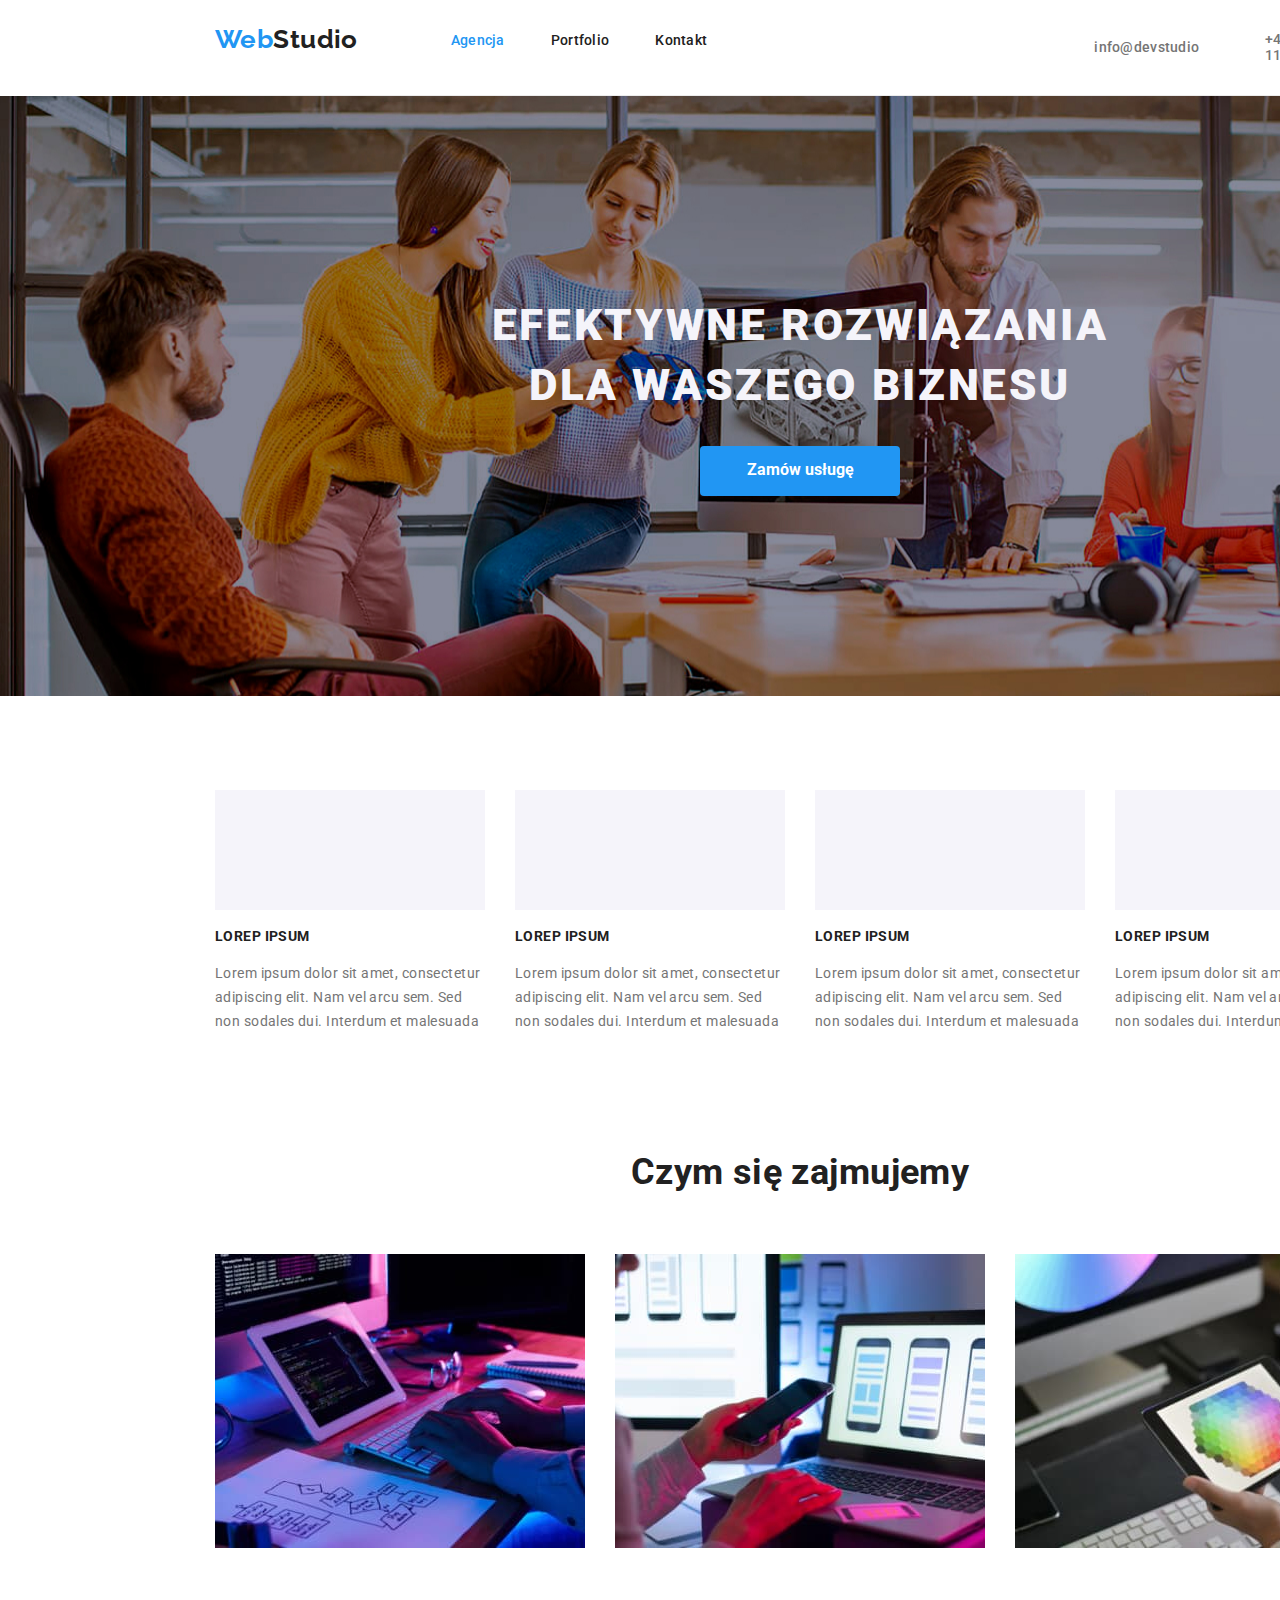
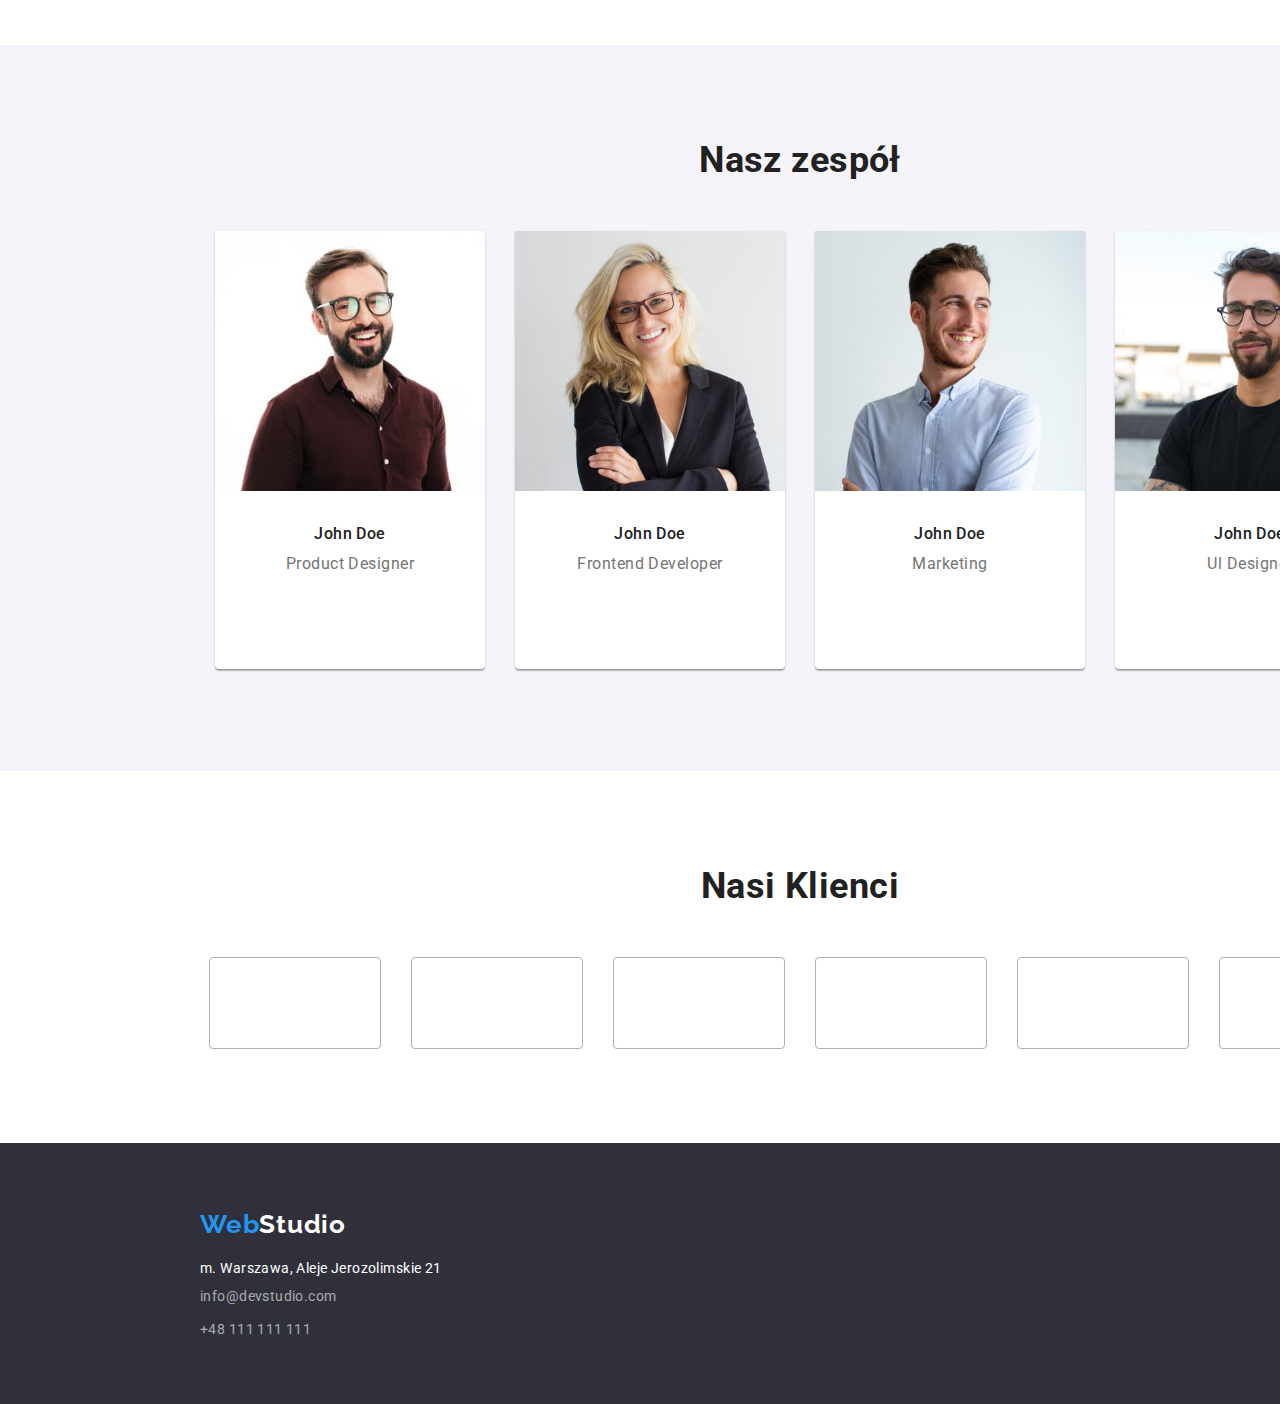
==== commit a0943c9b: "changes" ====
--- a/index.html
+++ b/index.html
@@ -1,4 +1,4 @@
-<!DOCTYPE html>
+<!-- <!DOCTYPE html>
 <html lang="en">
 
 <head>
@@ -104,17 +104,266 @@
     </section>
   </main>
   <footer class="background">
-    <div class="container">
-      <a class=" footer-logo-style footer-logo" href="index.html">
+    <div class="container padding-agency">
+      <a class=" footer-logo-style" href="index.html">
         <span class="filling">Web</span>Studio
       </a>
-      <address class="city">
-        m. Warszawa, Aleje Jerozolimskie 21
-        <a class="contact-details" href="emailto:info@devstudio.com">info@devstudio.com</a>
-        <a class="contact-details" href="tel:+48111111111">+48 111 111 111</a>
+      <address>
+        <ul class="city">
+          <li>m. Warszawa, Aleje Jerozolimskie 21</li>
+          <li><a class="contact-details" href="emailto:info@devstudio.com">info@devstudio.com</a></li>
+          <li><a class="contact-details" href="tel:+48111111111">+48 111 111 111</a></li>
+        </ul>
       </address>
     </div>
   </footer>
 </body>
 
+</html> -->
+<!DOCTYPE html>
+<html lang="en">
+
+<head>
+  <meta charset="UTF-8" />
+  <meta http-equiv="X-UA-Compatible" content="IE=edge" />
+  <meta name="viewport" content="width=device-width, initial-scale=1.0" />
+  <title>Studio</title>
+  <link rel="stylesheet" href="https://cdnjs.cloudflare.com/ajax/libs/modern-normalize/1.1.0/modern-normalize.css">
+  <link rel="stylesheet" href="./css/style.css">
+  <link href="https://fonts.googleapis.com/css2?family=Raleway:wght@700&family=Roboto:wght@400;500;700;900&display=swap"
+    rel="stylesheet">
+
+</head>
+
+<body>
+  <header class="header container">
+    <a class="logo-type" href="index.html">Web<span class="studio">Studio</span></a>
+    <nav>
+      <ul class="menu">
+        <li><a class="path path-other" href="index.html">Agencja</a></li>
+        <li><a class="path" href="portfolio.html">Portfolio</a></li>
+        <li><a class="path" href="Kontakt.html">Kontakt </a></li>
+      </ul>
+    </nav>
+    <ul class="contacts">
+      <li class="envelope-email">
+        <svg width="16" height="12">
+          <use xklink:href="./images/icon.svg#icon-envelope"></use>
+        </svg>
+        <a class="path path-for-contacts" href="emailto:info@devstudio.com">info@devstudio</a>
+      </li>
+      <li class="smartphone">
+        <svg width="16" height="12">
+          <use xlink:href="./images/icon.svg#icon-smartphone"></use>
+        </svg><a class="path path-for-contacts" href="tel:+48111111111">+48 111 111 111</a>
+      </li>
+    </ul>
+  </header>
+  <main>
+    <section class="header-section">
+      <h1 class="main-header">EFEKTYWNE ROZWIĄZANIA<br> DLA WASZEGO BIZNESU</h1>
+      <button class="btn-service" type="button">Zamów usługę</button>
+    </section>
+    <section class="container">
+      <ul class="description">
+        <li>
+          <svg class="antenna icon-background" width="270" height="120">
+            <use xlink:href="./images/icon.svg#icon-antenna"></use>
+          </svg>
+          <h2 class="list-header">LOREP IPSUM</h2>
+          <p class="text-style">
+            Lorem ipsum dolor sit amet, consectetur adipiscing elit. Nam vel
+            arcu sem. Sed non sodales dui. Interdum et malesuada</p>
+        </li>
+        <li class=>
+          <svg class=" clock icon-background" width="270" height="120">
+            <use xlink:href="./images/icon.svg#icon-clock"></use>
+          </svg>
+          <h2 class="list-header">LOREP IPSUM</h2>
+          <p class="text-style">
+            Lorem ipsum dolor sit amet, consectetur adipiscing elit. Nam vel
+            arcu sem. Sed non sodales dui. Interdum et malesuada</p>
+        </li>
+        <li>
+          <svg class=" diagram icon-background" width="270" height="120">
+            <use xlink:href="./images/icon.svg#icon-diagram"></use>
+          </svg>
+          <h2 class="list-header">LOREP IPSUM</h2>
+          <p class="text-style">
+            Lorem ipsum dolor sit amet, consectetur adipiscing elit. Nam vel
+            arcu sem. Sed non sodales dui. Interdum et malesuada</p>
+        </li>
+        <li>
+          <svg class=" astronaut icon-background" width="270" height="120">
+            <use xlink:href="./images/icon.svg#icon-astronaut"></use>
+          </svg>
+          <h2 class="list-header">LOREP IPSUM</h2>
+          <p class="text-style">
+            Lorem ipsum dolor sit amet, consectetur adipiscing elit. Nam vel
+            arcu sem. Sed non sodales dui. Interdum et malesuada</p>
+        </li>
+      </ul>
+    </section>
+    <section class="container">
+      <h2 class="second-header">Czym się zajmujemy</h2>
+      <ul class="specializations">
+        <li>
+          <img src="images/jpg1.jpg" alt="programista piszący kod" width="370" height="294" />
+        </li>
+        <li>
+          <img src="images/jpg2.jpg" alt="programista tworzy stronę" width="370" height="294" />
+        </li>
+        <li>
+          <img src="images/jpg3.jpg" alt="programista tworzy style" width="370" height="294" />
+        </li>
+      </ul>
+    </section>
+    <section class="team-background">
+      <div class="container ">
+        <h2 class="third-header">Nasz zespół</h2>
+        <ul class="flex-images">
+          <li class="flex-images-item">
+            <img src="images/zespol1.jpg" alt="Product Designer John Doe" width="270" height="260" />
+            <h4 class="name-person">John Doe</h4>
+            <p class="profession">Product Designer</p>
+            <div class="social-row">
+              <svg class="icon icon-social icon-social-item">
+                <use xlink:href="./images/icon.svg#icon-ig-01" width="20" height="20" x="12" y="12"></use>
+              </svg>
+              <svg class="icon icon-social icon-social-item">
+                <use xlink:href="./images/icon.svg#icon-fb" width="20" height="20" x="12" y="12"></use>
+              </svg>
+              <svg class="icon icon-social icon-social-item">
+                <use xlink:href="./images/icon.svg#icon-twich" width="20" height="20" x="12" y="12"></use>
+              </svg>
+              <svg class="icon icon-social icon-social-item">
+                <use xlink:href="./images/icon.svg#icon-linkedin-1" width="20" height="20" x="12" y="12"></use>
+              </svg>
+            </div>
+
+          </li>
+          <li class="flex-images-item">
+            <img src="images/zespol2.jpg" alt="Frontend Developer John Doe" width="270" height="260" />
+            <h4 class="name-person">John Doe</h4>
+            <p class="profession">Frontend Developer</p>
+            <div class="social-row">
+              <svg class="icon icon-social icon-social-item">
+                <use xlink:href="./images/icon.svg#icon-ig-01" width="20" height="20" x="12" y="12"></use>
+              </svg>
+              <svg class="icon icon-social icon-social-item">
+                <use xlink:href="./images/icon.svg#icon-fb" width="20" height="20" x="12" y="12"></use>
+              </svg>
+              <svg class="icon icon-social icon-social-item">
+                <use xlink:href="./images/icon.svg#icon-twich" width="20" height="20" x="12" y="12"></use>
+              </svg>
+              <svg class="icon icon-social icon-social-item">
+                <use xlink:href="./images/icon.svg#icon-linkedin-1" width="20" height="20" x="12" y="12"></use>
+              </svg>
+            </div>
+          </li>
+          <li class="flex-images-item">
+            <img src="images/zespol3.jpg" alt="Marketing John Doe" width="270" height="260" />
+            <h4 class="name-person">John Doe</h4>
+            <p class="profession">Marketing</p>
+            <div class="social-row">
+              <svg class="icon icon-social icon-social-item">
+                <use xlink:href="./images/icon.svg#icon-ig-01" width="20" height="20" x="12" y="12"></use>
+              </svg>
+              <svg class="icon icon-social icon-social-item">
+                <use xlink:href="./images/icon.svg#icon-fb" width="20" height="20" x="12" y="12"></use>
+              </svg>
+              <svg class="icon icon-social icon-social-item">
+                <use xlink:href="./images/icon.svg#icon-twich" width="20" height="20" x="12" y="12"></use>
+              </svg>
+              <svg class="icon icon-social icon-social-item">
+                <use xlink:href="./images/icon.svg#icon-linkedin-1" width="20" height="20" x="12" y="12"></use>
+              </svg>
+            </div>
+          </li>
+          <li class="flex-images-item">
+            <img src="images/zespol4.jpg" alt="Ul Designer John Doe" width="270" height="260" />
+            <h4 class="name-person">John Doe</h4>
+            <p class="profession">Ul Designer</p>
+            <div class="social-row">
+              <svg class="icon icon-social icon-social-item">
+                <use xlink:href="./images/icon.svg#icon-ig-01" width="20" height="20" x="12" y="12"></use>
+              </svg>
+              <svg class="icon icon-social icon-social-item">
+                <use xlink:href="./images/icon.svg#icon-fb" width="20" height="20" x="12" y="12"></use>
+              </svg>
+              <svg class="icon icon-social icon-social-item">
+                <use xlink:href="./images/icon.svg#icon-twich" width="20" height="20" x="12" y="12"></use>
+              </svg>
+              <svg class="icon icon-social icon-social-item">
+                <use xlink:href="./images/icon.svg#icon-linkedin-1" width="20" height="20" x="12" y="12"></use>
+              </svg>
+            </div>
+
+          </li>
+        </ul>
+      </div>
+    </section>
+    <section class="section">
+      <div class="container">
+        <h2 class="our-clients"> Nasi Klienci</h2>
+        <ul class="list our-clients-list">
+          <li>
+            <div class="block client-container">
+              <svg class="icon icon-clients">
+                <use xlink:href="./images/icon.svg#icon-client" width="170" height="92"></use>
+              </svg>
+            </div>
+          </li>
+          <li>
+            <div class="block client-container">
+              <svg class="icon icon-clients">
+                <use xlink:href="./images/icon.svg#icon-client-01" width="170" height="92"></use>
+              </svg>
+            </div>
+          </li>
+          <li>
+            <div class="block client-container">
+              <svg class="icon icon-clients">
+                <use xlink:href="./images/icon.svg#icon-client-02" width="170" height="92"></use>
+              </svg>
+          </li>
+          <li>
+            <div class="block client-container">
+              <svg class="icon icon-clients">
+                <use xlink:href="./images/icon.svg#icon-client-03" width="170" height="92"></use>
+              </svg>
+          </li>
+          <li>
+            <div class="block client-container">
+              <svg class="icon icon-clients">
+                <use xlink:href="./images/icon.svg#icon-client-04" width="170" height="92"></use>
+              </svg>
+          </li>
+          <li>
+            <div class="block client-container">
+              <svg class="icon icon-clients">
+                <use xlink:href="./images/icon.svg#icon-client-05" width="170" height="92"></use>
+              </svg>
+          </li>
+      </div>
+      </ul>
+      </div>
+    </section>
+  </main>
+  <footer class="background">
+    <div class="container padding-agency">
+      <a class=" footer-logo-style" href="index.html">
+        <span class="filling">Web</span>Studio
+      </a>
+      <address>
+        <ul class="city">
+          <li>m. Warszawa, Aleje Jerozolimskie 21</li>
+          <li><a class="contact-details" href="emailto:info@devstudio.com">info@devstudio.com</a></li>
+          <li><a class="contact-details" href="tel:+48111111111">+48 111 111 111</a></li>
+        </ul>
+      </address>
+    </div>
+  </footer>
+</body>
+
 </html>--- a/css/style.css
+++ b/css/style.css
@@ -1,4 +1,4 @@
-body{
+/* body{
     font-family:"Roboto","Raleway",sans-serif;
     color:var(--grey);
     background-color: var(--white);
@@ -193,26 +193,27 @@
 
 .footer-logo-style{
 font-family: 'Raleway';
+font-style: normal;
+font-weight: 700;
 font-size: 26px;
-font-weight: 700;
-line-height: 1.19230769;
-margin: 0;
-padding-top: 66px;
-padding-bottom: 20px;
-display: block;
+line-height: 31px;
+letter-spacing: 0.03em;
+color: var(--white);
+margin: 0px;
 }
 .background{
     background-color: var(--background);
 }
 .city{
-font-style:normal;
-line-height: 1.71;
+display: flex;
+list-style: none;
+flex-direction: column;
+padding-left: 0px;
+gap: 9px;
+padding-top: 20px;
+font-style: normal;
 color: var(--white);
-display:flex;
-flex-direction: column;
-gap:9px;
-margin:0;
-padding-bottom: 62px;
+margin: 0;
 
 }
 .contact-details{
@@ -329,12 +330,574 @@
 }
 .portfolio-flex-images{
     display:flex;
-    gap: 25px;
+    gap: 30px;
     flex-wrap: wrap;
     margin:0px;
     list-style:none;
-    padding:0 15px 94px;
+    padding:0 10px 94px;
 }
 .border-background{
     border-bottom: 1px solid var(--border-portfolio);
+}
+.footer-portfolio{
+    background-color: var(--background);
+}
+.logo-type-footer-portfolio{
+    font-family: 'Raleway';
+    color: var(--white);
+    font-size: 26px;
+    font-weight: 700;
+    line-height: 1.19230769;
+    margin-left: 15px;
+    display: inline-block;
+    letter-spacing: 0.03em;
+}
+.padding-footer{
+    padding:60px 0;
+}
+.padding-agency{
+    padding-top: 66px;
+    padding-bottom: 62px;
+}
+.contact-details-portfolio-footer{
+list-style: none;
+margin: 0px;
+gap: 9px;
+display: flex;
+flex-direction: column;
+padding-left: 15px;
+padding-top: 20px;
+font-style: normal;
+color: var(--white);
+} */
+body {
+    font-family: "Roboto", "Raleway", sans-serif;
+    color: var(--grey);
+    background-color: var(--white);
+    font-size: 14px;
+    letter-spacing: 0.03em;
+    margin: 0;
+    padding: 0;
+    width: 1600px;
+    font-weight: 400;
+}
+
+:root {
+    --grey: #757575;
+    --black: #212121;
+    --background: #2f303a;
+    --hover-focus: #2196f3;
+    --white: #ffffff;
+    --button: #f5f4fa;
+    --border-portfolio: #eeeeee;
+    --social-links-icon: #afb1b8;
+}
+
+.studio {
+    color: var(--black);
+}
+
+.logo-type {
+    font-family: "Raleway";
+    font-weight: 700;
+    font-size: 26px;
+    line-height: 1.19;
+    color: var(--hover-focus);
+    padding: 24px 0 24px 15px;
+}
+
+a {
+    text-decoration: none;
+}
+
+.path {
+    color: var(--black);
+    font-weight: 500;
+    font-size: 14px;
+    line-height: 1.14;
+    letter-spacing: 0.02em;
+}
+
+.path-other {
+    color: var(--hover-focus);
+}
+
+.path-for-contacts {
+    color: var(--grey);
+}
+
+.path:hover {
+    color: var(--hover-focus);
+}
+
+.path-other:hover {
+    color: var(--hover-focus);
+}
+
+.path-for-contacts:hover {
+    color: var(--hover-focus);
+}
+
+.path:focus {
+    color: var(--hover-focus);
+}
+
+.path-other:focus {
+    color: var(--hover-focus);
+}
+
+.path-for-contacts:focus {
+    color: var(--hover-focus);
+}
+
+.path:active {
+    color: #2196f3;
+}
+
+.envelope-email {
+    display: flex;
+    align-items: center;
+    cursor: pointer;
+    fill: var(--grey);
+}
+
+.envelope-email:hover {
+    fill: var(--hover-focus);
+}
+
+.envelope-email:hover .path {
+    color: var(--hover-focus);
+}
+
+.smartphone {
+    display: flex;
+    align-items: center;
+    cursor: pointer;
+}
+
+.smartphone:hover {
+    fill: var(--hover-focus);
+}
+
+.smartphone:hover .path {
+    color: var(--hover-focus);
+}
+
+.antenna {
+    padding: 25px 102px;
+}
+
+.clock {
+    padding: 25px 102px;
+}
+
+.diagram {
+    padding: 25px 102px;
+}
+
+.astronaut {
+    padding: 25px 102px;
+}
+
+.main-header {
+    font-weight: 900;
+    font-size: 44px;
+    line-height: 1.36;
+    letter-spacing: 0.06em;
+    text-align: center;
+    text-transform: uppercase;
+    padding: 200px 0 30px;
+    margin: 0;
+}
+
+.btn-service {
+    background-color: var(--hover-focus);
+    border-style: none;
+    border-radius: 4px;
+    cursor: pointer;
+    color: var(--white);
+    width: 200px;
+    height: 50px;
+    font-weight: 700;
+    font-size: 16px;
+}
+
+.btn-style {
+    display: flex;
+    list-style: none;
+    gap: 8px;
+    margin: 0;
+    padding: 94px 318px 50px 310px;
+}
+
+.btn {
+    background-color: var(--button);
+    font-weight: 500;
+    font-size: 16px;
+    cursor: pointer;
+    border-width: 0;
+    height: 38px;
+    line-height: 1.625;
+    border-radius: 3px;
+    padding: 6px 22px;
+    font-family: "Roboto";
+}
+
+.btn:hover,
+.btn:focus {
+    box-shadow: 0px 3px 1px rgb(0 0 0 / 10%), 0px 1px 2px rgb(0 0 0 / 8%),
+        0px 2px 2px rgb(0 0 0 / 12%);
+    background-color: var(--hover-focus);
+    color: var(--white);
+}
+
+.list-header {
+    font-weight: 700;
+    font-size: 14px;
+    line-height: 1.72;
+    color: var(--black);
+    letter-spacing: 0.03em;
+}
+
+.text-style {
+    font-weight: 400;
+    font-size: 14px;
+    line-height: 1.71;
+    letter-spacing: 0.03em;
+}
+
+.second-header {
+    font-weight: 700;
+    font-size: 36px;
+    line-height: 1.72;
+    text-align: center;
+    color: var(--black);
+    margin: 0 auto;
+    padding: 0 424px 50px;
+}
+
+.third-header {
+    font-size: 36px;
+    font-weight: 700;
+    line-height: 1.17;
+    text-align: center;
+    color: var(--black);
+    margin: 0;
+    padding: 94px 495px 50px;
+}
+
+.name-person {
+    font-size: 16px;
+    font-weight: 500;
+    line-height: 1.1875;
+    letter-spacing: 0.03em;
+    color: var(--black);
+    text-align: center;
+    margin: 0;
+    margin-bottom: 10px;
+    padding: 30px 99px 10px;
+}
+
+.profession {
+    font-size: 16px;
+    font-weight: 400;
+    line-height: 1.1875px;
+    letter-spacing: 0.03em;
+    text-align: center;
+    margin: 0 auto;
+    padding-bottom: 30px;
+}
+
+.filling {
+    color: var(--hover-focus);
+}
+
+.footer-logo {
+    color: var(--white);
+}
+
+.footer-logo-style {
+    font-family: "Raleway";
+    font-style: normal;
+    font-weight: 700;
+    font-size: 26px;
+    line-height: 31px;
+    letter-spacing: 0.03em;
+    color: var(--white);
+    margin: 0px;
+}
+
+.background {
+    background-color: var(--background);
+}
+
+.city {
+    display: flex;
+    list-style: none;
+    flex-direction: column;
+    padding-left: 0px;
+    gap: 9px;
+    padding-top: 20px;
+    font-style: normal;
+    color: var(--white);
+    margin: 0;
+}
+
+.contact-details {
+    font-size: 14px;
+    font-weight: 400;
+    line-height: 1.71;
+    color: rgba(255, 255, 255, 0.6);
+}
+
+.contact-details:hover {
+    color: var(--hover-focus);
+}
+
+.contact-details:focus {
+    color: var(--hover-focus);
+}
+
+.description-image {
+    font-size: 18px;
+    font-weight: 700;
+    line-height: 2;
+    letter-spacing: 0.06em;
+    text-align: left;
+    color: var(--black);
+    margin: 0px;
+    padding: 20px 24px 4px;
+}
+
+.image-caption {
+    font-size: 16px;
+    line-height: 1.875;
+    color: var(--grey);
+    margin: 0px;
+    padding: 0 24px 20px;
+}
+
+.active {
+    color: var(--hover-focus);
+}
+
+.container {
+    width: 1200px;
+    margin: 0 auto;
+    justify-content: center;
+}
+
+.header-section {
+    background-color: var(--background);
+    color: var(--button);
+    display: flex;
+    flex-direction: column;
+    justify-content: center;
+    align-items: center;
+    width: 100%;
+    padding-bottom: 200px;
+    background: rgba(47, 48, 58, 0.4) url(../images/img.bg.jpg);
+}
+
+.header {
+    display: flex;
+    border-bottom: 1px solid #ececec;
+}
+
+.menu {
+    display: flex;
+    margin: 0;
+    gap: 46px;
+    list-style: none;
+    padding: 32px 0 31px 93px;
+}
+
+.contacts {
+    gap: 50px;
+    display: flex;
+    list-style: none;
+    margin: 0;
+    padding: 32px 27px 31px 371px;
+}
+
+.section {
+    padding: 94px 0;
+}
+
+.description {
+    display: flex;
+    list-style: none;
+    gap: 30px;
+    justify-content: center;
+    margin: 0;
+    padding: 94px 15px;
+}
+
+.icon-background {
+    background: var(--button);
+}
+
+.specializations {
+    display: flex;
+    gap: 30px;
+    list-style: none;
+    justify-content: center;
+    margin: 0;
+    padding: 0 15px 94px;
+}
+
+.team-background {
+    background-color: var(--button);
+    box-shadow: #000000 20%;
+}
+
+.flex-images {
+    display: flex;
+    gap: 30px;
+    list-style: none;
+    justify-content: center;
+    margin: 0;
+    padding: 0 15px 102px;
+}
+
+.flex-images-item {
+    background-color: var(--white);
+    box-shadow: 0px 1px 3px rgb(0 0 0 / 12%), 0px 1px 1px rgb(0 0 0 / 14%),
+        0px 2px 1px rgb(0 0 0 / 20%);
+    border-radius: 0px 0px 4px 4px;
+}
+
+.social-row {
+    display: flex;
+    justify-content: center;
+    padding-bottom: 30px;
+}
+
+.icon {
+    cursor: pointer;
+}
+
+.icon-social {
+    width: 44px;
+    height: 44px;
+    border: none;
+    border-radius: 50%;
+    fill: var(--white);
+}
+
+.icon-social:hover {
+    background-color: var(--hover-focus);
+    fill: var(--white);
+}
+
+.icon-social:focus {
+    background-color: var(--hover-focus);
+    fill: var(--white);
+}
+
+.icon-social:not(:last-child) {
+    margin-right: 10px;
+}
+
+.our-clients {
+    color: var(--black);
+    text-align: center;
+    margin-top: 0;
+    margin-bottom: 50px;
+    font-size: 36px;
+    font-weight: 700;
+    line-height: 1.17;
+}
+
+.list {
+    list-style-type: none;
+    display: inline;
+    margin: 0;
+    padding: 0;
+}
+
+.our-clients-list {
+    display: flex;
+    justify-content: center;
+    gap: 30px;
+}
+
+.block {
+    display: block;
+    margin: 0;
+}
+
+.client-container {
+    display: flex;
+    justify-content: center;
+    border: 1px solid var(--social-links-icon);
+    border-radius: 4px;
+    width: 172px;
+    height: 92px;
+}
+
+.icon-clients {
+    width: 172px;
+    height: 92px;
+    fill: var(--social-links-icon);
+    max-width: 100%;
+}
+
+.client-container:hover,
+.client-container:focus {
+    border-color: var(--hover-focus);
+}
+
+.icon-clients:hover,
+.icon-clients:focus {
+    fill: var(--hover-focus);
+}
+
+.portfolio-flex-images {
+    display: flex;
+    gap: 30px;
+    flex-wrap: wrap;
+    margin: 0px;
+    list-style: none;
+    padding: 0 10px 94px;
+}
+
+.border-background {
+    border-bottom: 1px solid var(--border-portfolio);
+}
+
+.footer-portfolio {
+    background-color: var(--background);
+}
+
+.logo-type-footer-portfolio {
+    font-family: "Raleway";
+    color: var(--white);
+    font-size: 26px;
+    font-weight: 700;
+    line-height: 1.19230769;
+    margin-left: 15px;
+    display: inline-block;
+    letter-spacing: 0.03em;
+}
+
+.padding-footer {
+    padding: 60px 0;
+}
+
+.padding-agency {
+    padding-top: 66px;
+    padding-bottom: 62px;
+}
+
+.contact-details-portfolio-footer {
+    list-style: none;
+    margin: 0px;
+    gap: 9px;
+    display: flex;
+    flex-direction: column;
+    padding-left: 15px;
+    padding-top: 20px;
+    font-style: normal;
+    color: var(--white);
 }--- a/css/style.css
+++ b/css/style.css
@@ -1,4 +1,4 @@
-body{
+/* body{
     font-family:"Roboto","Raleway",sans-serif;
     color:var(--grey);
     background-color: var(--white);
@@ -193,26 +193,27 @@
 
 .footer-logo-style{
 font-family: 'Raleway';
+font-style: normal;
+font-weight: 700;
 font-size: 26px;
-font-weight: 700;
-line-height: 1.19230769;
-margin: 0;
-padding-top: 66px;
-padding-bottom: 20px;
-display: block;
+line-height: 31px;
+letter-spacing: 0.03em;
+color: var(--white);
+margin: 0px;
 }
 .background{
     background-color: var(--background);
 }
 .city{
-font-style:normal;
-line-height: 1.71;
+display: flex;
+list-style: none;
+flex-direction: column;
+padding-left: 0px;
+gap: 9px;
+padding-top: 20px;
+font-style: normal;
 color: var(--white);
-display:flex;
-flex-direction: column;
-gap:9px;
-margin:0;
-padding-bottom: 62px;
+margin: 0;
 
 }
 .contact-details{
@@ -329,12 +330,574 @@
 }
 .portfolio-flex-images{
     display:flex;
-    gap: 25px;
+    gap: 30px;
     flex-wrap: wrap;
     margin:0px;
     list-style:none;
-    padding:0 15px 94px;
+    padding:0 10px 94px;
 }
 .border-background{
     border-bottom: 1px solid var(--border-portfolio);
+}
+.footer-portfolio{
+    background-color: var(--background);
+}
+.logo-type-footer-portfolio{
+    font-family: 'Raleway';
+    color: var(--white);
+    font-size: 26px;
+    font-weight: 700;
+    line-height: 1.19230769;
+    margin-left: 15px;
+    display: inline-block;
+    letter-spacing: 0.03em;
+}
+.padding-footer{
+    padding:60px 0;
+}
+.padding-agency{
+    padding-top: 66px;
+    padding-bottom: 62px;
+}
+.contact-details-portfolio-footer{
+list-style: none;
+margin: 0px;
+gap: 9px;
+display: flex;
+flex-direction: column;
+padding-left: 15px;
+padding-top: 20px;
+font-style: normal;
+color: var(--white);
+} */
+body {
+    font-family: "Roboto", "Raleway", sans-serif;
+    color: var(--grey);
+    background-color: var(--white);
+    font-size: 14px;
+    letter-spacing: 0.03em;
+    margin: 0;
+    padding: 0;
+    width: 1600px;
+    font-weight: 400;
+}
+
+:root {
+    --grey: #757575;
+    --black: #212121;
+    --background: #2f303a;
+    --hover-focus: #2196f3;
+    --white: #ffffff;
+    --button: #f5f4fa;
+    --border-portfolio: #eeeeee;
+    --social-links-icon: #afb1b8;
+}
+
+.studio {
+    color: var(--black);
+}
+
+.logo-type {
+    font-family: "Raleway";
+    font-weight: 700;
+    font-size: 26px;
+    line-height: 1.19;
+    color: var(--hover-focus);
+    padding: 24px 0 24px 15px;
+}
+
+a {
+    text-decoration: none;
+}
+
+.path {
+    color: var(--black);
+    font-weight: 500;
+    font-size: 14px;
+    line-height: 1.14;
+    letter-spacing: 0.02em;
+}
+
+.path-other {
+    color: var(--hover-focus);
+}
+
+.path-for-contacts {
+    color: var(--grey);
+}
+
+.path:hover {
+    color: var(--hover-focus);
+}
+
+.path-other:hover {
+    color: var(--hover-focus);
+}
+
+.path-for-contacts:hover {
+    color: var(--hover-focus);
+}
+
+.path:focus {
+    color: var(--hover-focus);
+}
+
+.path-other:focus {
+    color: var(--hover-focus);
+}
+
+.path-for-contacts:focus {
+    color: var(--hover-focus);
+}
+
+.path:active {
+    color: #2196f3;
+}
+
+.envelope-email {
+    display: flex;
+    align-items: center;
+    cursor: pointer;
+    fill: var(--grey);
+}
+
+.envelope-email:hover {
+    fill: var(--hover-focus);
+}
+
+.envelope-email:hover .path {
+    color: var(--hover-focus);
+}
+
+.smartphone {
+    display: flex;
+    align-items: center;
+    cursor: pointer;
+}
+
+.smartphone:hover {
+    fill: var(--hover-focus);
+}
+
+.smartphone:hover .path {
+    color: var(--hover-focus);
+}
+
+.antenna {
+    padding: 25px 102px;
+}
+
+.clock {
+    padding: 25px 102px;
+}
+
+.diagram {
+    padding: 25px 102px;
+}
+
+.astronaut {
+    padding: 25px 102px;
+}
+
+.main-header {
+    font-weight: 900;
+    font-size: 44px;
+    line-height: 1.36;
+    letter-spacing: 0.06em;
+    text-align: center;
+    text-transform: uppercase;
+    padding: 200px 0 30px;
+    margin: 0;
+}
+
+.btn-service {
+    background-color: var(--hover-focus);
+    border-style: none;
+    border-radius: 4px;
+    cursor: pointer;
+    color: var(--white);
+    width: 200px;
+    height: 50px;
+    font-weight: 700;
+    font-size: 16px;
+}
+
+.btn-style {
+    display: flex;
+    list-style: none;
+    gap: 8px;
+    margin: 0;
+    padding: 94px 318px 50px 310px;
+}
+
+.btn {
+    background-color: var(--button);
+    font-weight: 500;
+    font-size: 16px;
+    cursor: pointer;
+    border-width: 0;
+    height: 38px;
+    line-height: 1.625;
+    border-radius: 3px;
+    padding: 6px 22px;
+    font-family: "Roboto";
+}
+
+.btn:hover,
+.btn:focus {
+    box-shadow: 0px 3px 1px rgb(0 0 0 / 10%), 0px 1px 2px rgb(0 0 0 / 8%),
+        0px 2px 2px rgb(0 0 0 / 12%);
+    background-color: var(--hover-focus);
+    color: var(--white);
+}
+
+.list-header {
+    font-weight: 700;
+    font-size: 14px;
+    line-height: 1.72;
+    color: var(--black);
+    letter-spacing: 0.03em;
+}
+
+.text-style {
+    font-weight: 400;
+    font-size: 14px;
+    line-height: 1.71;
+    letter-spacing: 0.03em;
+}
+
+.second-header {
+    font-weight: 700;
+    font-size: 36px;
+    line-height: 1.72;
+    text-align: center;
+    color: var(--black);
+    margin: 0 auto;
+    padding: 0 424px 50px;
+}
+
+.third-header {
+    font-size: 36px;
+    font-weight: 700;
+    line-height: 1.17;
+    text-align: center;
+    color: var(--black);
+    margin: 0;
+    padding: 94px 495px 50px;
+}
+
+.name-person {
+    font-size: 16px;
+    font-weight: 500;
+    line-height: 1.1875;
+    letter-spacing: 0.03em;
+    color: var(--black);
+    text-align: center;
+    margin: 0;
+    margin-bottom: 10px;
+    padding: 30px 99px 10px;
+}
+
+.profession {
+    font-size: 16px;
+    font-weight: 400;
+    line-height: 1.1875px;
+    letter-spacing: 0.03em;
+    text-align: center;
+    margin: 0 auto;
+    padding-bottom: 30px;
+}
+
+.filling {
+    color: var(--hover-focus);
+}
+
+.footer-logo {
+    color: var(--white);
+}
+
+.footer-logo-style {
+    font-family: "Raleway";
+    font-style: normal;
+    font-weight: 700;
+    font-size: 26px;
+    line-height: 31px;
+    letter-spacing: 0.03em;
+    color: var(--white);
+    margin: 0px;
+}
+
+.background {
+    background-color: var(--background);
+}
+
+.city {
+    display: flex;
+    list-style: none;
+    flex-direction: column;
+    padding-left: 0px;
+    gap: 9px;
+    padding-top: 20px;
+    font-style: normal;
+    color: var(--white);
+    margin: 0;
+}
+
+.contact-details {
+    font-size: 14px;
+    font-weight: 400;
+    line-height: 1.71;
+    color: rgba(255, 255, 255, 0.6);
+}
+
+.contact-details:hover {
+    color: var(--hover-focus);
+}
+
+.contact-details:focus {
+    color: var(--hover-focus);
+}
+
+.description-image {
+    font-size: 18px;
+    font-weight: 700;
+    line-height: 2;
+    letter-spacing: 0.06em;
+    text-align: left;
+    color: var(--black);
+    margin: 0px;
+    padding: 20px 24px 4px;
+}
+
+.image-caption {
+    font-size: 16px;
+    line-height: 1.875;
+    color: var(--grey);
+    margin: 0px;
+    padding: 0 24px 20px;
+}
+
+.active {
+    color: var(--hover-focus);
+}
+
+.container {
+    width: 1200px;
+    margin: 0 auto;
+    justify-content: center;
+}
+
+.header-section {
+    background-color: var(--background);
+    color: var(--button);
+    display: flex;
+    flex-direction: column;
+    justify-content: center;
+    align-items: center;
+    width: 100%;
+    padding-bottom: 200px;
+    background: rgba(47, 48, 58, 0.4) url(../images/img.bg.jpg);
+}
+
+.header {
+    display: flex;
+    border-bottom: 1px solid #ececec;
+}
+
+.menu {
+    display: flex;
+    margin: 0;
+    gap: 46px;
+    list-style: none;
+    padding: 32px 0 31px 93px;
+}
+
+.contacts {
+    gap: 50px;
+    display: flex;
+    list-style: none;
+    margin: 0;
+    padding: 32px 27px 31px 371px;
+}
+
+.section {
+    padding: 94px 0;
+}
+
+.description {
+    display: flex;
+    list-style: none;
+    gap: 30px;
+    justify-content: center;
+    margin: 0;
+    padding: 94px 15px;
+}
+
+.icon-background {
+    background: var(--button);
+}
+
+.specializations {
+    display: flex;
+    gap: 30px;
+    list-style: none;
+    justify-content: center;
+    margin: 0;
+    padding: 0 15px 94px;
+}
+
+.team-background {
+    background-color: var(--button);
+    box-shadow: #000000 20%;
+}
+
+.flex-images {
+    display: flex;
+    gap: 30px;
+    list-style: none;
+    justify-content: center;
+    margin: 0;
+    padding: 0 15px 102px;
+}
+
+.flex-images-item {
+    background-color: var(--white);
+    box-shadow: 0px 1px 3px rgb(0 0 0 / 12%), 0px 1px 1px rgb(0 0 0 / 14%),
+        0px 2px 1px rgb(0 0 0 / 20%);
+    border-radius: 0px 0px 4px 4px;
+}
+
+.social-row {
+    display: flex;
+    justify-content: center;
+    padding-bottom: 30px;
+}
+
+.icon {
+    cursor: pointer;
+}
+
+.icon-social {
+    width: 44px;
+    height: 44px;
+    border: none;
+    border-radius: 50%;
+    fill: var(--white);
+}
+
+.icon-social:hover {
+    background-color: var(--hover-focus);
+    fill: var(--white);
+}
+
+.icon-social:focus {
+    background-color: var(--hover-focus);
+    fill: var(--white);
+}
+
+.icon-social:not(:last-child) {
+    margin-right: 10px;
+}
+
+.our-clients {
+    color: var(--black);
+    text-align: center;
+    margin-top: 0;
+    margin-bottom: 50px;
+    font-size: 36px;
+    font-weight: 700;
+    line-height: 1.17;
+}
+
+.list {
+    list-style-type: none;
+    display: inline;
+    margin: 0;
+    padding: 0;
+}
+
+.our-clients-list {
+    display: flex;
+    justify-content: center;
+    gap: 30px;
+}
+
+.block {
+    display: block;
+    margin: 0;
+}
+
+.client-container {
+    display: flex;
+    justify-content: center;
+    border: 1px solid var(--social-links-icon);
+    border-radius: 4px;
+    width: 172px;
+    height: 92px;
+}
+
+.icon-clients {
+    width: 172px;
+    height: 92px;
+    fill: var(--social-links-icon);
+    max-width: 100%;
+}
+
+.client-container:hover,
+.client-container:focus {
+    border-color: var(--hover-focus);
+}
+
+.icon-clients:hover,
+.icon-clients:focus {
+    fill: var(--hover-focus);
+}
+
+.portfolio-flex-images {
+    display: flex;
+    gap: 30px;
+    flex-wrap: wrap;
+    margin: 0px;
+    list-style: none;
+    padding: 0 10px 94px;
+}
+
+.border-background {
+    border-bottom: 1px solid var(--border-portfolio);
+}
+
+.footer-portfolio {
+    background-color: var(--background);
+}
+
+.logo-type-footer-portfolio {
+    font-family: "Raleway";
+    color: var(--white);
+    font-size: 26px;
+    font-weight: 700;
+    line-height: 1.19230769;
+    margin-left: 15px;
+    display: inline-block;
+    letter-spacing: 0.03em;
+}
+
+.padding-footer {
+    padding: 60px 0;
+}
+
+.padding-agency {
+    padding-top: 66px;
+    padding-bottom: 62px;
+}
+
+.contact-details-portfolio-footer {
+    list-style: none;
+    margin: 0px;
+    gap: 9px;
+    display: flex;
+    flex-direction: column;
+    padding-left: 15px;
+    padding-top: 20px;
+    font-style: normal;
+    color: var(--white);
 }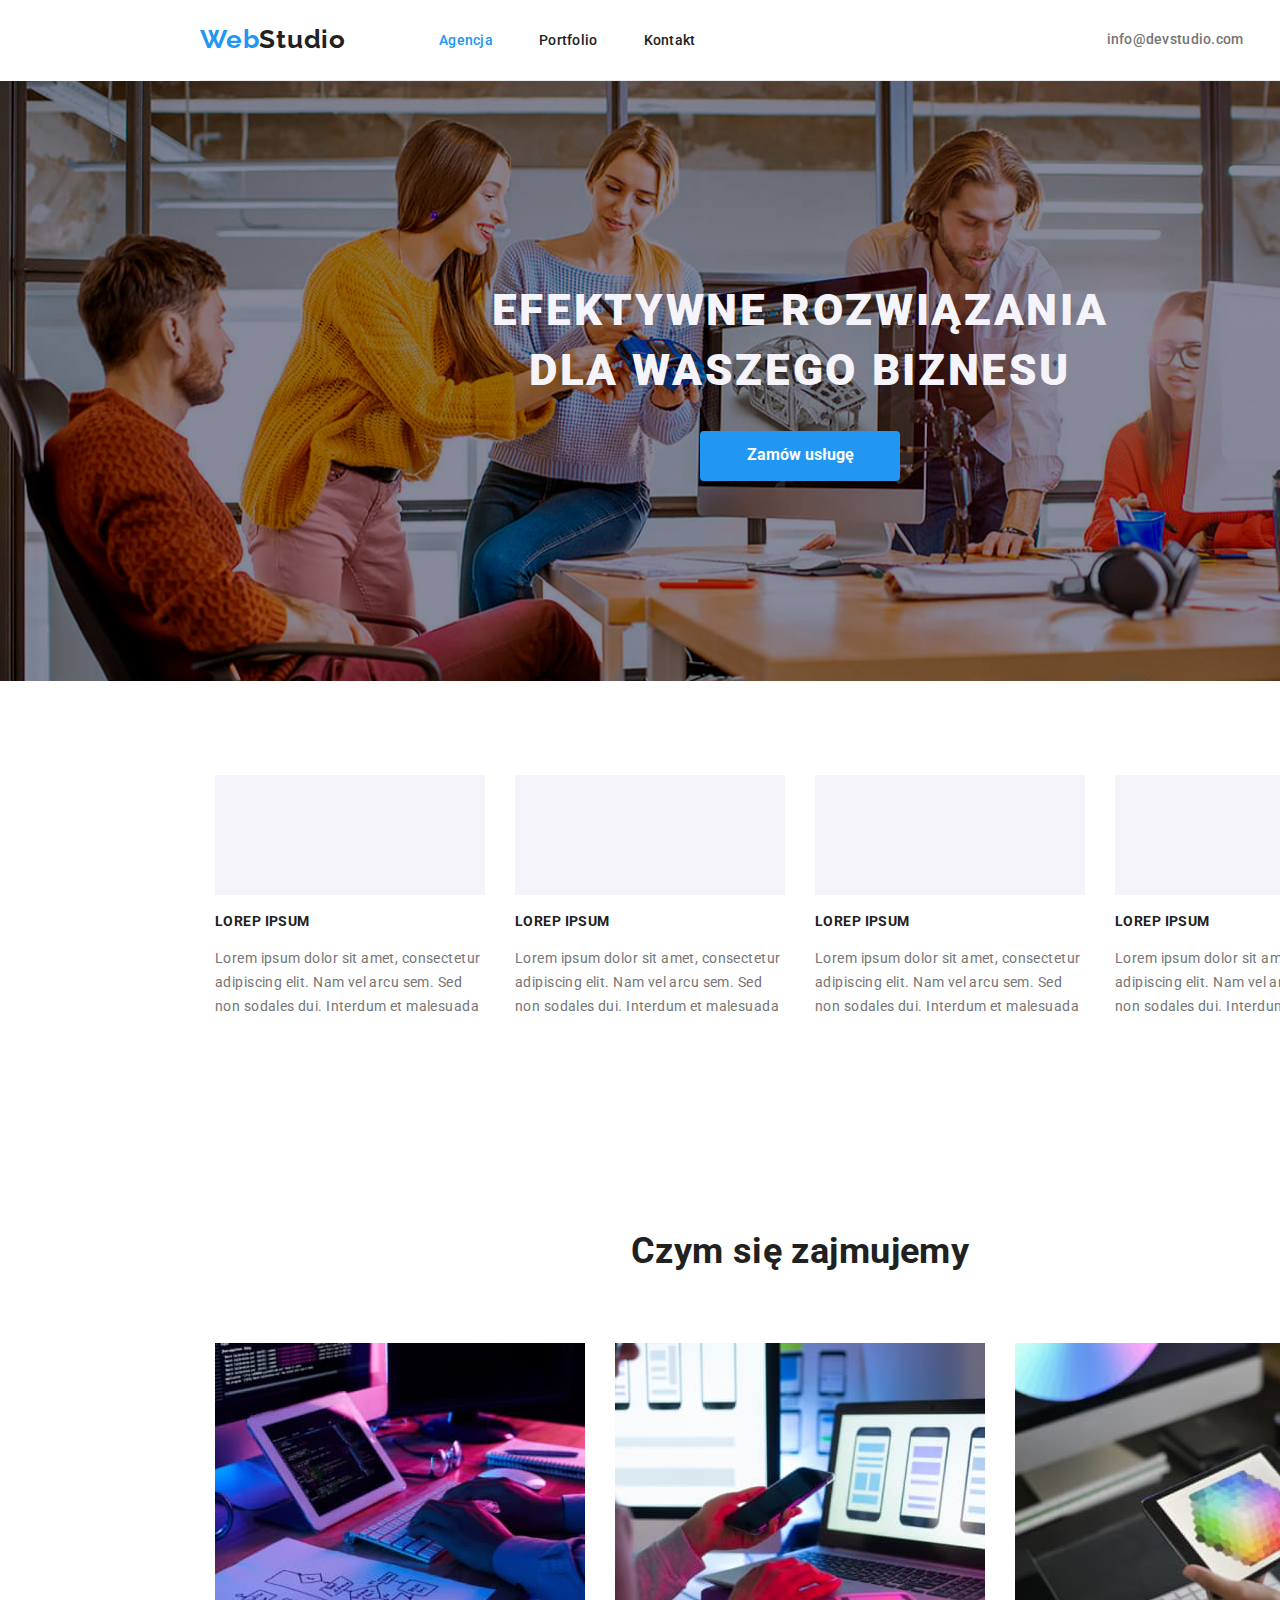
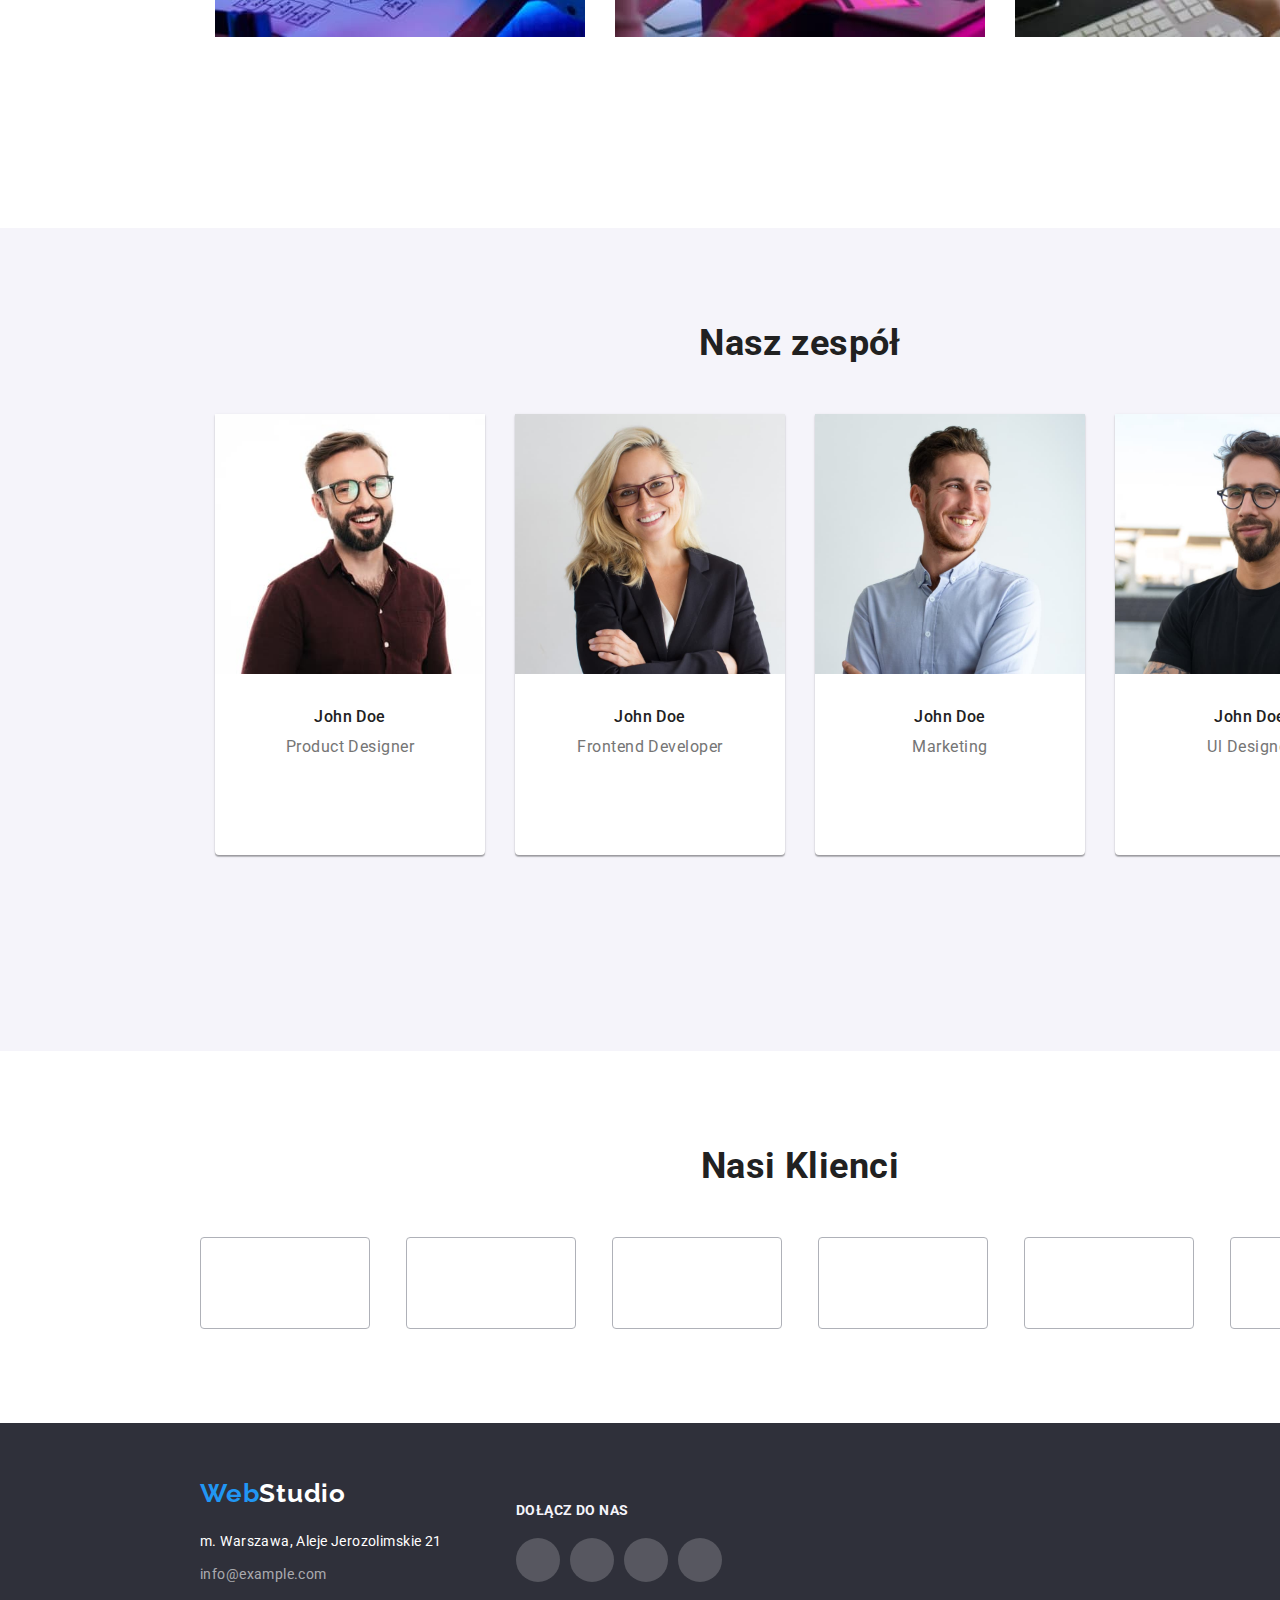
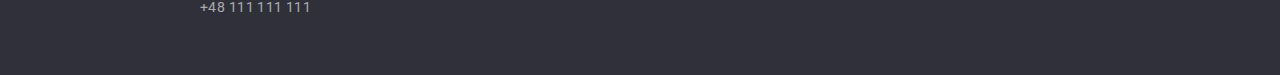
==== commit 5c041ab2: "changes" ====
--- a/index.html
+++ b/index.html
@@ -1,4 +1,4 @@
-<!-- <!DOCTYPE html>
+<!DOCTYPE html>
 <html lang="en">
 
 <head>
@@ -24,138 +24,21 @@
       </ul>
     </nav>
     <ul class="contacts">
-      <li><a class="path path-for-contacts" href="emailto:info@devstudio.com">info@devstudio</a></li>
-      <li><a class="path path-for-contacts" href="tel:+48111111111">+48 111 111 111</a></li>
-    </ul>
-  </header>
-  <main>
-    <section class="header-section">
-      <h1 class="main-header">EFEKTYWNE ROZWIĄZANIA<br> DLA WASZEGO BIZNESU</h1>
-      <button class="btn-service" type="button">Zamów usługę</button>
-    </section>
-    <section class="container">
-      <ul class="description">
-        <li>
-          <h2 class="list-header">LOREP IPSUM</h2>
-          <p class="text-style">
-            Lorem ipsum dolor sit amet, consectetur adipiscing elit. Nam vel
-            arcu sem. Sed non sodales dui. Interdum et malesuada</p>
-        </li>
-        <li>
-          <h2 class="list-header">LOREP IPSUM</h2>
-          <p class="text-style">
-            Lorem ipsum dolor sit amet, consectetur adipiscing elit. Nam vel
-            arcu sem. Sed non sodales dui. Interdum et malesuada</p>
-        </li>
-        <li>
-          <h2 class="list-header">LOREP IPSUM</h2>
-          <p class="text-style">
-            Lorem ipsum dolor sit amet, consectetur adipiscing elit. Nam vel
-            arcu sem. Sed non sodales dui. Interdum et malesuada</p>
-        </li>
-        <li>
-          <h2 class="list-header">LOREP IPSUM</h2>
-          <p class="text-style">
-            Lorem ipsum dolor sit amet, consectetur adipiscing elit. Nam vel
-            arcu sem. Sed non sodales dui. Interdum et malesuada</p>
-        </li>
-      </ul>
-    </section>
-    <section class="container">
-      <h2 class="second-header">Czym się zajmujemy</h2>
-      <ul class="specializations">
-        <li>
-          <img src="images/jpg1.jpg" alt="programista piszący kod" width="370" height="294" />
-        </li>
-        <li>
-          <img src="images/jpg2.jpg" alt="programista tworzy stronę" width="370" height="294" />
-        </li>
-        <li>
-          <img src="images/jpg3.jpg" alt="programista tworzy style" width="370" height="294" />
-        </li>
-      </ul>
-    </section>
-    <section class="team-background">
-      <div class="container ">
-        <h2 class="third-header">Nasz zespół</h2>
-        <ul class="flex-images">
-          <li class="flex-images-item">
-            <img src="images/zespol1.jpg" alt="Product Designer John Doe" width="270" height="260" />
-            <h4 class="name-person">John Doe</h4>
-            <p class="profession">Product Designer</p>
-          </li>
-          <li class="flex-images-item">
-            <img src="images/zespol2.jpg" alt="Frontend Developer John Doe" width="270" height="260" />
-            <h4 class="name-person">John Doe</h4>
-            <p class="profession">Frontend Developer</p>
-          </li>
-          <li class="flex-images-item">
-            <img src="images/zespol3.jpg" alt="Marketing John Doe" width="270" height="260" />
-            <h4 class="name-person">John Doe</h4>
-            <p class="profession">Marketing</p>
-          </li>
-          <li class="flex-images-item">
-            <img src="images/zespol4.jpg" alt="Ul Designer John Doe" width="270" height="260" />
-            <h4 class="name-person">John Doe</h4>
-            <p class="profession">Ul Designer</p>
-          </li>
-        </ul>
-      </div>
-    </section>
-  </main>
-  <footer class="background">
-    <div class="container padding-agency">
-      <a class=" footer-logo-style" href="index.html">
-        <span class="filling">Web</span>Studio
-      </a>
-      <address>
-        <ul class="city">
-          <li>m. Warszawa, Aleje Jerozolimskie 21</li>
-          <li><a class="contact-details" href="emailto:info@devstudio.com">info@devstudio.com</a></li>
-          <li><a class="contact-details" href="tel:+48111111111">+48 111 111 111</a></li>
-        </ul>
-      </address>
-    </div>
-  </footer>
-</body>
-
-</html> -->
-<!DOCTYPE html>
-<html lang="en">
-
-<head>
-  <meta charset="UTF-8" />
-  <meta http-equiv="X-UA-Compatible" content="IE=edge" />
-  <meta name="viewport" content="width=device-width, initial-scale=1.0" />
-  <title>Studio</title>
-  <link rel="stylesheet" href="https://cdnjs.cloudflare.com/ajax/libs/modern-normalize/1.1.0/modern-normalize.css">
-  <link rel="stylesheet" href="./css/style.css">
-  <link href="https://fonts.googleapis.com/css2?family=Raleway:wght@700&family=Roboto:wght@400;500;700;900&display=swap"
-    rel="stylesheet">
-
-</head>
-
-<body>
-  <header class="header container">
-    <a class="logo-type" href="index.html">Web<span class="studio">Studio</span></a>
-    <nav>
-      <ul class="menu">
-        <li><a class="path path-other" href="index.html">Agencja</a></li>
-        <li><a class="path" href="portfolio.html">Portfolio</a></li>
-        <li><a class="path" href="Kontakt.html">Kontakt </a></li>
-      </ul>
-    </nav>
-    <ul class="contacts">
-      <li class="envelope-email">
-        <svg width="16" height="12">
-          <use xklink:href="./images/icon.svg#icon-envelope"></use>
-        </svg>
-        <a class="path path-for-contacts" href="emailto:info@devstudio.com">info@devstudio</a>
+      <li>
+        <a class="path path-for-contacts envelope-icon icon-header" href="emailto:info@devstudio.com">
+          <svg class="icon-header-spacing" width="16" height="12">
+            <use href="./images/icon.svg#icon-envelope"></use>
+          </svg>
+          info@devstudio.com
+        </a>
       </li>
-      <li class="smartphone">
-        <svg width="16" height="12">
-          <use xlink:href="./images/icon.svg#icon-smartphone"></use>
-        </svg><a class="path path-for-contacts" href="tel:+48111111111">+48 111 111 111</a>
+      <li>
+        <a class="path path-for-contacts phone-icon icon-header" href="tel:+48111111111">
+          <svg width="16" height="12">
+            <use href="./images/icon.svg#icon-smartphone"></use>
+          </svg>
+          +48 111 111 111
+        </a>
       </li>
     </ul>
   </header>
@@ -168,7 +51,7 @@
       <ul class="description">
         <li>
           <svg class="antenna icon-background" width="270" height="120">
-            <use xlink:href="./images/icon.svg#icon-antenna"></use>
+            <use xlink:href="./images/icon.svg#icon-antenna-1"></use>
           </svg>
           <h2 class="list-header">LOREP IPSUM</h2>
           <p class="text-style">
@@ -177,7 +60,7 @@
         </li>
         <li class=>
           <svg class=" clock icon-background" width="270" height="120">
-            <use xlink:href="./images/icon.svg#icon-clock"></use>
+            <use xlink:href="./images/icon.svg#icon-clock-1"></use>
           </svg>
           <h2 class="list-header">LOREP IPSUM</h2>
           <p class="text-style">
@@ -186,7 +69,7 @@
         </li>
         <li>
           <svg class=" diagram icon-background" width="270" height="120">
-            <use xlink:href="./images/icon.svg#icon-diagram"></use>
+            <use xlink:href="./images/icon.svg#icon-diagram-1"></use>
           </svg>
           <h2 class="list-header">LOREP IPSUM</h2>
           <p class="text-style">
@@ -195,16 +78,16 @@
         </li>
         <li>
           <svg class=" astronaut icon-background" width="270" height="120">
-            <use xlink:href="./images/icon.svg#icon-astronaut"></use>
-          </svg>
-          <h2 class="list-header">LOREP IPSUM</h2>
-          <p class="text-style">
-            Lorem ipsum dolor sit amet, consectetur adipiscing elit. Nam vel
-            arcu sem. Sed non sodales dui. Interdum et malesuada</p>
-        </li>
-      </ul>
-    </section>
-    <section class="container">
+            <use xlink:href="./images/icon.svg#icon-astronaut-1"></use>
+          </svg>
+          <h2 class="list-header">LOREP IPSUM</h2>
+          <p class="text-style">
+            Lorem ipsum dolor sit amet, consectetur adipiscing elit. Nam vel
+            arcu sem. Sed non sodales dui. Interdum et malesuada</p>
+        </li>
+      </ul>
+    </section>
+    <section class=" section container">
       <h2 class="second-header">Czym się zajmujemy</h2>
       <ul class="specializations">
         <li>
@@ -218,7 +101,7 @@
         </li>
       </ul>
     </section>
-    <section class="team-background">
+    <section class=" section team-background">
       <div class="container ">
         <h2 class="third-header">Nasz zespół</h2>
         <ul class="flex-images">
@@ -228,16 +111,16 @@
             <p class="profession">Product Designer</p>
             <div class="social-row">
               <svg class="icon icon-social icon-social-item">
-                <use xlink:href="./images/icon.svg#icon-ig-01" width="20" height="20" x="12" y="12"></use>
-              </svg>
-              <svg class="icon icon-social icon-social-item">
-                <use xlink:href="./images/icon.svg#icon-fb" width="20" height="20" x="12" y="12"></use>
-              </svg>
-              <svg class="icon icon-social icon-social-item">
-                <use xlink:href="./images/icon.svg#icon-twich" width="20" height="20" x="12" y="12"></use>
-              </svg>
-              <svg class="icon icon-social icon-social-item">
-                <use xlink:href="./images/icon.svg#icon-linkedin-1" width="20" height="20" x="12" y="12"></use>
+                <use xlink:href="./images/icon.svg#icon-instagram" width="20" height="20" x="12" y="12"></use>
+              </svg>
+              <svg class="icon icon-social icon-social-item">
+                <use xlink:href="./images/icon.svg#icon-twitter" width="20" height="20" x="12" y="12"></use>
+              </svg>
+              <svg class="icon icon-social icon-social-item">
+                <use xlink:href="./images/icon.svg#icon-facebook" width="20" height="20" x="12" y="12"></use>
+              </svg>
+              <svg class="icon icon-social icon-social-item">
+                <use xlink:href="./images/icon.svg#icon-linkedin" width="20" height="20" x="12" y="12"></use>
               </svg>
             </div>
 
@@ -248,16 +131,16 @@
             <p class="profession">Frontend Developer</p>
             <div class="social-row">
               <svg class="icon icon-social icon-social-item">
-                <use xlink:href="./images/icon.svg#icon-ig-01" width="20" height="20" x="12" y="12"></use>
-              </svg>
-              <svg class="icon icon-social icon-social-item">
-                <use xlink:href="./images/icon.svg#icon-fb" width="20" height="20" x="12" y="12"></use>
-              </svg>
-              <svg class="icon icon-social icon-social-item">
-                <use xlink:href="./images/icon.svg#icon-twich" width="20" height="20" x="12" y="12"></use>
-              </svg>
-              <svg class="icon icon-social icon-social-item">
-                <use xlink:href="./images/icon.svg#icon-linkedin-1" width="20" height="20" x="12" y="12"></use>
+                <use xlink:href="./images/icon.svg#icon-instagram" width="20" height="20" x="12" y="12"></use>
+              </svg>
+              <svg class="icon icon-social icon-social-item">
+                <use xlink:href="./images/icon.svg#icon-twitter" width="20" height="20" x="12" y="12"></use>
+              </svg>
+              <svg class="icon icon-social icon-social-item">
+                <use xlink:href="./images/icon.svg#icon-facebook" width="20" height="20" x="12" y="12"></use>
+              </svg>
+              <svg class="icon icon-social icon-social-item">
+                <use xlink:href="./images/icon.svg#icon-linkedin" width="20" height="20" x="12" y="12"></use>
               </svg>
             </div>
           </li>
@@ -267,16 +150,16 @@
             <p class="profession">Marketing</p>
             <div class="social-row">
               <svg class="icon icon-social icon-social-item">
-                <use xlink:href="./images/icon.svg#icon-ig-01" width="20" height="20" x="12" y="12"></use>
-              </svg>
-              <svg class="icon icon-social icon-social-item">
-                <use xlink:href="./images/icon.svg#icon-fb" width="20" height="20" x="12" y="12"></use>
-              </svg>
-              <svg class="icon icon-social icon-social-item">
-                <use xlink:href="./images/icon.svg#icon-twich" width="20" height="20" x="12" y="12"></use>
-              </svg>
-              <svg class="icon icon-social icon-social-item">
-                <use xlink:href="./images/icon.svg#icon-linkedin-1" width="20" height="20" x="12" y="12"></use>
+                <use xlink:href="./images/icon.svg#icon-instagram" width="20" height="20" x="12" y="12"></use>
+              </svg>
+              <svg class="icon icon-social icon-social-item">
+                <use xlink:href="./images/icon.svg#icon-twitter" width="20" height="20" x="12" y="12"></use>
+              </svg>
+              <svg class="icon icon-social icon-social-item">
+                <use xlink:href="./images/icon.svg#icon-facebook" width="20" height="20" x="12" y="12"></use>
+              </svg>
+              <svg class="icon icon-social icon-social-item">
+                <use xlink:href="./images/icon.svg#icon-linkedin" width="20" height="20" x="12" y="12"></use>
               </svg>
             </div>
           </li>
@@ -286,19 +169,18 @@
             <p class="profession">Ul Designer</p>
             <div class="social-row">
               <svg class="icon icon-social icon-social-item">
-                <use xlink:href="./images/icon.svg#icon-ig-01" width="20" height="20" x="12" y="12"></use>
-              </svg>
-              <svg class="icon icon-social icon-social-item">
-                <use xlink:href="./images/icon.svg#icon-fb" width="20" height="20" x="12" y="12"></use>
-              </svg>
-              <svg class="icon icon-social icon-social-item">
-                <use xlink:href="./images/icon.svg#icon-twich" width="20" height="20" x="12" y="12"></use>
-              </svg>
-              <svg class="icon icon-social icon-social-item">
-                <use xlink:href="./images/icon.svg#icon-linkedin-1" width="20" height="20" x="12" y="12"></use>
-              </svg>
-            </div>
-
+                <use xlink:href="./images/icon.svg#icon-instagram" width="20" height="20" x="12" y="12"></use>
+              </svg>
+              <svg class="icon icon-social icon-social-item">
+                <use xlink:href="./images/icon.svg#icon-twitter" width="20" height="20" x="12" y="12"></use>
+              </svg>
+              <svg class="icon icon-social icon-social-item">
+                <use xlink:href="./images/icon.svg#icon-facebook" width="20" height="20" x="12" y="12"></use>
+              </svg>
+              <svg class="icon icon-social icon-social-item">
+                <use xlink:href="./images/icon.svg#icon-linkedin" width="20" height="20" x="12" y="12"></use>
+              </svg>
+            </div>
           </li>
         </ul>
       </div>
@@ -310,39 +192,39 @@
           <li>
             <div class="block client-container">
               <svg class="icon icon-clients">
-                <use xlink:href="./images/icon.svg#icon-client" width="170" height="92"></use>
-              </svg>
-            </div>
-          </li>
-          <li>
-            <div class="block client-container">
-              <svg class="icon icon-clients">
-                <use xlink:href="./images/icon.svg#icon-client-01" width="170" height="92"></use>
-              </svg>
-            </div>
-          </li>
-          <li>
-            <div class="block client-container">
-              <svg class="icon icon-clients">
-                <use xlink:href="./images/icon.svg#icon-client-02" width="170" height="92"></use>
-              </svg>
-          </li>
-          <li>
-            <div class="block client-container">
-              <svg class="icon icon-clients">
-                <use xlink:href="./images/icon.svg#icon-client-03" width="170" height="92"></use>
-              </svg>
-          </li>
-          <li>
-            <div class="block client-container">
-              <svg class="icon icon-clients">
-                <use xlink:href="./images/icon.svg#icon-client-04" width="170" height="92"></use>
-              </svg>
-          </li>
-          <li>
-            <div class="block client-container">
-              <svg class="icon icon-clients">
-                <use xlink:href="./images/icon.svg#icon-client-05" width="170" height="92"></use>
+                <use xlink:href="./images/icon.svg#icon-logo1" width="41" height="46.7" x="65" y="25"></use>
+              </svg>
+            </div>
+          </li>
+          <li>
+            <div class="block client-container">
+              <svg class="icon icon-clients">
+                <use xlink:href="./images/icon.svg#icon-logo2" width="40" height="52" x="65" y="20"></use>
+              </svg>
+            </div>
+          </li>
+          <li>
+            <div class="block client-container">
+              <svg class="icon icon-clients">
+                <use xlink:href="./images/icon.svg#icon-logo3" width="43.46" height="41.18" x="65" y="25"></use>
+              </svg>
+          </li>
+          <li>
+            <div class="block client-container">
+              <svg class="icon icon-clients">
+                <use xlink:href="./images/icon.svg#icon-logo4" width="84.44" height="40.62" x="55" y="25"></use>
+              </svg>
+          </li>
+          <li>
+            <div class="block client-container">
+              <svg class="icon icon-clients">
+                <use xlink:href="./images/icon.svg#icon-logo5" width="62.54" height="45.43" x="55" y="25"></use>
+              </svg>
+          </li>
+          <li>
+            <div class="block client-container">
+              <svg class="icon icon-clients">
+                <use xlink:href="./images/icon.svg#icon-logo6" width="93.79" height="43.93" x="45" y="25"></use>
               </svg>
           </li>
       </div>
@@ -350,18 +232,41 @@
       </div>
     </section>
   </main>
-  <footer class="background">
-    <div class="container padding-agency">
-      <a class=" footer-logo-style" href="index.html">
-        <span class="filling">Web</span>Studio
-      </a>
-      <address>
-        <ul class="city">
-          <li>m. Warszawa, Aleje Jerozolimskie 21</li>
-          <li><a class="contact-details" href="emailto:info@devstudio.com">info@devstudio.com</a></li>
-          <li><a class="contact-details" href="tel:+48111111111">+48 111 111 111</a></li>
-        </ul>
-      </address>
+  <footer class="background-color-footer">
+    <div class="container case-footer">
+      <div>
+        <a class="logo-type" href="./index.html">Web<span class="logo-recolor-bottom">Studio</span></a>
+        <address class="adress-details case-address">
+          m. Warszawa, Aleje Jerozolimskie 21
+          <a class="path links-contact-bottom" href="mailto:info@example.com">info@example.com</a>
+          <a class="path links-contact-bottom" href="tel:+48111111111">+48 111 111 111</a>
+        </address>
+      </div>
+      <div class="box-socials-footer">
+        <h2 class="social-heading-footer">Dołącz do nas</h2>
+        <div class="socials-footer">
+          <a class="icon-social-footer" href="./index.html">
+            <svg class="icon-social-footer">
+              <use xlink:href="./images/icon.svg#icon-instagram" width="20" height="20" x="12" y="12"></use>
+            </svg>
+          </a>
+          <a class="icon-social-footer" href="./index.html">
+            <svg class="icon-social-footer">
+              <use xlink:href="./images/icon.svg#icon-twitter" width="20" height="20" x="12" y="12"></use>
+            </svg>
+          </a>
+          <a class="icon-social-footer" href="./index.html">
+            <svg class="icon-social-footer">
+              <use xlink:href="./images/icon.svg#icon-facebook" width="20" height="20" x="12" y="12"></use>
+            </svg>
+          </a>
+          <a class="icon-social-footer" href="./index.html">
+            <svg class="icon-social-footer">
+              <use xlink:href="./images/icon.svg#icon-linkedin" width="20" height="20" x="12" y="12"></use>
+            </svg>
+          </a>
+        </div>
+      </div>
     </div>
   </footer>
 </body>
--- a/css/style.css
+++ b/css/style.css
@@ -1,375 +1,3 @@
-/* body{
-    font-family:"Roboto","Raleway",sans-serif;
-    color:var(--grey);
-    background-color: var(--white);
-    font-size: 14px;
-    letter-spacing: 0.03em;
-    margin:0;
-    padding: 0;
-    width: 1600px;
-    font-weight: 400;
-
-}
-:root{
-    --grey: 
-    #757575;
-    --black:#212121;
-    --background:#2F303A;
-    --hover-focus:#2196F3;
-    --white:#FFFFFF;
-    --button:#F5F4FA;
-    --border-portfolio:#EEEEEE;
-}
-
-
-
-.studio{
-    color:var(--black)
-}
-.logo-type{
-    font-family: "Raleway";
-    font-weight: 700;
-    font-size: 26px;
-    line-height:1.19;
-    color: var(--hover-focus);
-    padding: 24px 0 24px 15px;
-  
-}
-
-   a{
-    text-decoration: none;
-}
-.path{
-    color: var(--black);
-    font-weight: 500;
-    font-size: 14px;
-    line-height: 1.14;
-    letter-spacing: 0.02em;
-
-    }
-.path-other{
-        color:var(--hover-focus);
-    }
-.path-for-contacts{
-    color:var(--grey)
-    }
-.path:hover
-    {color:var(--hover-focus)
-    }
-.path-other:hover
-    {color: var(--hover-focus);
-    }
-.path-for-contacts:hover
-    {color: var(--hover-focus);
-    }
-
-.path:focus
-    {color:var(--hover-focus)
-    }
-.path-other:focus
-    {color: var(--hover-focus);
-    }
-.path-for-contacts:focus
-    {color: var(--hover-focus);
-    }
-    .path:active{
-        color: #2196F3;
-    }
-.main-header{
-    font-weight: 900;
-    font-size: 44px;
-    line-height: 1.36;
-    letter-spacing: 0.06em;
-    text-align: center;
-    text-transform: uppercase;
-    padding: 200px 0 30px;
-    margin:0;
-}
-.btn-service{
-    background-color:var(--hover-focus);
-    border-style: none;
-    border-radius: 4px;
-    cursor: pointer;
-    color:var(--white);
-    width: 200px;
-    height: 50px;
-    font-weight: 700;
-    font-size: 16px;
-}
-.btn-style{
-    display:flex;
-    list-style:none;
-    gap:8px;
-    margin:0;
-    padding: 94px 318px 50px 310px;
-}
-.btn{
-    background-color:var(--button);
-    font-weight: 500;
-    font-size:16px;
-    cursor:pointer;
-    border-width:0;
-    height:38px;
-    line-height:1.625;
-    border-radius: 3px;
-    padding: 6px 22px;
-    font-family: 'Roboto';
-}
-
-.btn:hover, .btn:focus{
-    box-shadow: 
-    0px 3px 1px rgb(0 0 0 / 10%),
-    0px 1px 2px rgb(0 0 0 / 8%),
-    0px 2px 2px rgb(0 0 0 / 12%);
-    background-color:var(--hover-focus);
-    color:var(--white)
-    }
-.list-header{
-    font-weight: 700;
-    font-size: 14px;
-    line-height:1.72 ;
-    color:var(--black);
-    letter-spacing:0.03em;
-
-}
-.text-style{
-    font-weight: 400;
-    font-size: 14px;
-    line-height: 1.71;
-    letter-spacing: 0.03em;
-
-
-}
-.second-header{
-    font-weight: 700;
-    font-size:36px;
-    line-height: 1.72;
-    text-align: center;
-    color:var(--black);
-    margin:0 auto;
-    padding: 0 424px 50px;
-}
-.third-header{
-font-size: 36px;
-font-weight: 700;
-line-height: 1.17;
-text-align: center;
-color:var(--black);
-margin:0;
-padding: 94px 495px 50px;
-
-}
-.name-person{
-font-size: 16px;
-font-weight: 500;
-line-height: 1.1875;
-letter-spacing: 0.03em;
-color:var(--black);
-text-align:center;
-margin: 0;
-margin-bottom: 10px;
-padding: 30px 99px 10px;
-
-}
-.profession{
-font-size: 16px;
-font-weight: 400;
-line-height: 1.1875px;
-letter-spacing: 0.03em;
-text-align:center;
-margin: 0 auto;
-padding-bottom: 30px;
-
-}
-
-.filling{
-    color:var(--hover-focus);
-
-
-}
-.footer-logo{
-    color:var(--white)
-}
-
-.footer-logo-style{
-font-family: 'Raleway';
-font-style: normal;
-font-weight: 700;
-font-size: 26px;
-line-height: 31px;
-letter-spacing: 0.03em;
-color: var(--white);
-margin: 0px;
-}
-.background{
-    background-color: var(--background);
-}
-.city{
-display: flex;
-list-style: none;
-flex-direction: column;
-padding-left: 0px;
-gap: 9px;
-padding-top: 20px;
-font-style: normal;
-color: var(--white);
-margin: 0;
-
-}
-.contact-details{
-font-size: 14px;
-font-weight: 400;
-line-height: 1.71;
-color:rgba(255, 255,255,0.6);
-
-}
-.contact-details:hover{
-color:var(--hover-focus)
-}
-
-.contact-details:focus{
-    color: var(--hover-focus);
-}
-.description-image{
-font-size: 18px;
-font-weight: 700;
-line-height: 2;
-letter-spacing: 0.06em;
-text-align: left;
-color: var(--black);
-margin: 0px;
-padding: 20px 24px 4px;
-    
-}
-.image-caption{
-font-size: 16px;
-line-height: 1.875;
-color:var(--grey);
-margin: 0px;
-padding: 0 24px 20px;
-
-
-}
-.active{
-    color:var(--hover-focus)
-
-}
-.container{
-    width: 1200px;
-    margin:0 auto;
-}
-.header-section{
-    background-color:var(--background);
-    color:var(--button);
-    display:flex;
-    flex-direction: column;
-    justify-content: center;
-    align-items: center;
-    width: 100%;
-    padding-bottom: 200px;
-
-}
-.header{
-    display:flex;
-    border-bottom: 1px solid #ececec;
-}
-.menu {
-    display: flex;
-    margin: 0;
-    gap: 46px;
-    list-style: none;
-    padding: 32px 0 31px 93px;
-}
-
-.contacts {
-    gap: 50px;
-    display: flex;
-    list-style: none;
-    margin: 0;
-    padding: 32px 27px 31px 371px;
-}
-
-.section {
-    padding:94px 0;
-}
-
-.description {
-    display: flex;
-    list-style: none;
-    gap: 30px;
-    justify-content: center;
-    margin:0;
-    padding: 94px 15px;
-}
-.specializations{
-    display:flex;
-    gap:30px;
-    list-style: none;
-    justify-content:center;
-    margin:0;
-    padding: 0 15px 94px;
-}
-.team-background{
-    background-color:var(--button) ;
-}
-.flex-images{
-    display:flex;
-    gap: 30px;
-    list-style: none;
-    justify-content: center;
-    margin:0;
-    padding: 0 15px 102px;
-}
-.flex-images-item{
-    background-color:var(--white);
-        box-shadow: 
-        0px 1px 3px rgb(0 0 0 / 12%), 
-        0px 1px 1px rgb(0 0 0 / 14%), 
-        0px 2px 1px rgb(0 0 0 / 20%);
-        border-radius: 0px 0px 4px 4px;
-}
-.portfolio-flex-images{
-    display:flex;
-    gap: 30px;
-    flex-wrap: wrap;
-    margin:0px;
-    list-style:none;
-    padding:0 10px 94px;
-}
-.border-background{
-    border-bottom: 1px solid var(--border-portfolio);
-}
-.footer-portfolio{
-    background-color: var(--background);
-}
-.logo-type-footer-portfolio{
-    font-family: 'Raleway';
-    color: var(--white);
-    font-size: 26px;
-    font-weight: 700;
-    line-height: 1.19230769;
-    margin-left: 15px;
-    display: inline-block;
-    letter-spacing: 0.03em;
-}
-.padding-footer{
-    padding:60px 0;
-}
-.padding-agency{
-    padding-top: 66px;
-    padding-bottom: 62px;
-}
-.contact-details-portfolio-footer{
-list-style: none;
-margin: 0px;
-gap: 9px;
-display: flex;
-flex-direction: column;
-padding-left: 15px;
-padding-top: 20px;
-font-style: normal;
-color: var(--white);
-} */
 body {
     font-family: "Roboto", "Raleway", sans-serif;
     color: var(--grey);
@@ -391,11 +19,32 @@
     --button: #f5f4fa;
     --border-portfolio: #eeeeee;
     --social-links-icon: #afb1b8;
+    --WhiteTransparent: #ffffff99;
+    --BackgroundFootter: #ffffff1a;
+}
+
+.container {
+    width: 1200px;
+    margin: 0 auto;
+}
+
+.section {
+    padding: 94px 0;
+}
+
+/* -----------------------------------------Header------------------------------------------------------ */
+
+.header {
+    display: flex;
+    border-bottom: 1px solid #ececec;
+
 }
 
 .studio {
     color: var(--black);
 }
+
+
 
 .logo-type {
     font-family: "Raleway";
@@ -403,7 +52,18 @@
     font-size: 26px;
     line-height: 1.19;
     color: var(--hover-focus);
-    padding: 24px 0 24px 15px;
+    padding: 24px 0 24px;
+    letter-spacing: 0.03em;
+    text-decoration: none;
+    margin: 0
+}
+
+.menu {
+    display: flex;
+    margin: 0;
+    gap: 46px;
+    list-style: none;
+    padding: 32px 0 31px 93px;
 }
 
 a {
@@ -416,7 +76,11 @@
     font-size: 14px;
     line-height: 1.14;
     letter-spacing: 0.02em;
-}
+    text-decoration: none;
+    transition: 0.2;
+
+}
+
 
 .path-other {
     color: var(--hover-focus);
@@ -454,49 +118,55 @@
     color: #2196f3;
 }
 
-.envelope-email {
-    display: flex;
+.contacts {
+    display: flex;
+    gap: 30px;
+    margin-left: 345px;
     align-items: center;
-    cursor: pointer;
+    justify-content: center;
+    list-style: none;
+}
+
+.envelope-icon,
+.phone-icon {
     fill: var(--grey);
-}
-
-.envelope-email:hover {
+    transition: 0.2s;
+}
+
+.envelope-icon:hover,
+.envelope-icon:focus,
+.phone-icon:hover,
+.phone-icon:focus {
     fill: var(--hover-focus);
-}
-
-.envelope-email:hover .path {
-    color: var(--hover-focus);
-}
-
-.smartphone {
+    transition: 0.2s;
+}
+
+
+
+.icon-header {
     display: flex;
     align-items: center;
-    cursor: pointer;
-}
-
-.smartphone:hover {
-    fill: var(--hover-focus);
-}
-
-.smartphone:hover .path {
-    color: var(--hover-focus);
-}
-
-.antenna {
-    padding: 25px 102px;
-}
-
-.clock {
-    padding: 25px 102px;
-}
-
-.diagram {
-    padding: 25px 102px;
-}
-
-.astronaut {
-    padding: 25px 102px;
+    justify-content: center;
+}
+
+.icon-header-spacing {
+    margin-right: 10px;
+}
+
+
+
+/* ----------------------------Main Section---------------------------------------- */
+.header-section {
+    color: var(--button);
+    display: flex;
+    flex-direction: column;
+    justify-content: center;
+    align-items: center;
+    padding-bottom: 200px;
+    background: rgba(47, 48, 58, 0.4) url(../images/img.bg.jpg);
+    background-repeat: no-repeat;
+    margin: 0 auto;
+    max-width: 1600px;
 }
 
 .main-header {
@@ -522,13 +192,300 @@
     font-size: 16px;
 }
 
-.btn-style {
-    display: flex;
-    list-style: none;
-    gap: 8px;
-    margin: 0;
-    padding: 94px 318px 50px 310px;
-}
+.description {
+    display: flex;
+    list-style: none;
+    gap: 30px;
+    justify-content: center;
+    margin: 0;
+    padding: 94px 15px;
+}
+
+.antenna,
+.clock,
+.diagram,
+.astronaut {
+    padding: 25px 102px;
+}
+
+.icon-background {
+    background: var(--button);
+}
+
+.list-header {
+    font-weight: 700;
+    font-size: 14px;
+    line-height: 1.72;
+    color: var(--black);
+    letter-spacing: 0.03em;
+}
+
+.text-style {
+    font-weight: 400;
+    font-size: 14px;
+    line-height: 1.71;
+    letter-spacing: 0.03em;
+}
+
+/* ------------------------------------------ WHAT WE DO---------------------------------------- */
+.second-header {
+    font-weight: 700;
+    font-size: 36px;
+    line-height: 1.72;
+    text-align: center;
+    color: var(--black);
+    margin: 0 auto;
+    margin-bottom: 60px;
+}
+
+.specializations {
+    display: flex;
+    gap: 30px;
+    list-style: none;
+    justify-content: center;
+    margin: 0;
+    padding: 0 15px 94px;
+}
+
+/* ----------------------------------------------OUR TEAM-------------------------------------------- */
+.team-background {
+    background-color: var(--button);
+    box-shadow: #000000 20%;
+}
+
+.third-header {
+    font-size: 36px;
+    font-weight: 700;
+    line-height: 1.17;
+    text-align: center;
+    color: var(--black);
+    margin: 0;
+    margin-bottom: 50px;
+
+}
+
+.flex-images {
+    display: flex;
+    gap: 30px;
+    list-style: none;
+    justify-content: center;
+    margin: 0;
+    padding: 0 15px 102px;
+}
+
+.flex-images-item {
+    background-color: var(--white);
+    box-shadow: 0px 1px 3px rgb(0 0 0 / 12%), 0px 1px 1px rgb(0 0 0 / 14%),
+        0px 2px 1px rgb(0 0 0 / 20%);
+    border-radius: 0px 0px 4px 4px;
+}
+
+.name-person {
+    font-size: 16px;
+    font-weight: 500;
+    line-height: 1.1875;
+    letter-spacing: 0.03em;
+    color: var(--black);
+    text-align: center;
+    margin: 0;
+    margin-bottom: 10px;
+    padding: 30px 99px 10px;
+}
+
+.profession {
+    font-size: 16px;
+    font-weight: 400;
+    line-height: 1.1875px;
+    letter-spacing: 0.03em;
+    text-align: center;
+    margin: 0 auto;
+    padding-bottom: 30px;
+}
+
+.social-row {
+    display: block;
+    justify-content: center;
+    padding-bottom: 30px;
+}
+
+.icon {
+    cursor: pointer;
+}
+
+.icon-social {
+    width: 44px;
+    height: 44px;
+    border: none;
+    border-radius: 50%;
+    fill: var(--grey);
+
+}
+
+.icon-social:hover {
+    background-color: var(--hover-focus);
+    fill: var(--white);
+}
+
+.icon-social:focus {
+    background-color: var(--hover-focus);
+    fill: var(--white);
+}
+
+.icon-social:nth-child(1) {
+    margin-left: 30px;
+}
+
+.icon-social:not(:last-child) {
+    margin-right: 10px;
+}
+
+.icon-social-item {
+    fill: var(--grey);
+    background-color: var(--white)
+}
+
+/* ------------------------------------------------OUR CLIENTS--------------------------------- */
+
+.our-clients {
+    color: var(--black);
+    text-align: center;
+    margin-top: 0;
+    margin-bottom: 50px;
+    font-size: 36px;
+    font-weight: 700;
+    line-height: 1.17;
+}
+
+.list {
+    list-style-type: none;
+    display: inline;
+    margin: 0;
+    padding: 0;
+}
+
+.our-clients-list {
+    display: flex;
+    gap: 30px;
+    padding: 0;
+    justify-content: space-between;
+}
+
+.block {
+    display: block;
+    margin: 0;
+}
+
+.client-container {
+    display: flex;
+    justify-content: center;
+    align-items: center;
+    width: 170px;
+    height: 92px;
+    background-color: var(--white);
+    border: 1px solid var(--social-links-icon);
+    border-radius: 4px;
+    transition: 0.4s;
+}
+
+.icon-clients {
+    width: 172px;
+    height: 92px;
+    fill: var(--social-links-icon);
+
+}
+
+.client-container:hover,
+.client-container:focus {
+    border-color: var(--hover-focus);
+}
+
+.icon-clients:hover,
+.icon-clients:focus {
+    fill: var(--hover-focus);
+}
+
+/* ----------------------------------------------MAIN FOOTER--------------------------   */
+
+.background-color-footer {
+    background: var(--background);
+}
+
+.case-footer {
+    display: flex;
+    align-items: flex-start;
+    flex-direction: row;
+    gap: 70px;
+    padding: 55.5px 0;
+}
+
+.logo-recolor-bottom {
+    color: var(--white);
+    margin-right: 100px;
+}
+
+.adress-details {
+    font-style: normal;
+    font-size: 14px;
+    line-height: 24px;
+    letter-spacing: 0.03em;
+    color: var(--white);
+    padding-top: 20px;
+}
+
+.case-address {
+    display: flex;
+    flex-direction: column;
+    align-items: flex-start;
+    gap: 9px;
+}
+
+.links-contact-bottom {
+    font-style: normal;
+    font-weight: 400;
+    font-size: 14px;
+    line-height: 24px;
+    letter-spacing: 0.03em;
+    color: var(--WhiteTransparent);
+}
+
+.box-socials-footer {
+    margin-top: 12px;
+}
+
+.social-heading-footer {
+    font-weight: 700;
+    font-size: 14px;
+    line-height: 16px;
+    letter-spacing: 0.03em;
+    text-transform: uppercase;
+    text-align: start;
+    color: var(--button);
+    margin-bottom: 20px;
+}
+
+.socials-footer {
+    display: flex;
+    justify-content: center;
+    align-items: center;
+    gap: 10px;
+}
+
+.icon-social-footer {
+    width: 44px;
+    height: 44px;
+    border-radius: 50%;
+    background-color: var(--BackgroundFootter);
+    fill: var(--white);
+    transition: 0.2s;
+}
+
+.icon-social-footer:hover,
+.icon-social-footer:focus {
+    transition: 0.2s;
+    background-color: var(--hover-focus);
+}
+
+/* -----------------------------------------PORTFOLIO BUTTONS-------------------------------------- */
 
 .btn {
     background-color: var(--button);
@@ -543,6 +500,14 @@
     font-family: "Roboto";
 }
 
+.btn-style {
+    display: flex;
+    list-style: none;
+    gap: 8px;
+    margin: 0;
+    padding: 94px 318px 50px 310px;
+}
+
 .btn:hover,
 .btn:focus {
     box-shadow: 0px 3px 1px rgb(0 0 0 / 10%), 0px 1px 2px rgb(0 0 0 / 8%),
@@ -551,111 +516,19 @@
     color: var(--white);
 }
 
-.list-header {
-    font-weight: 700;
-    font-size: 14px;
-    line-height: 1.72;
-    color: var(--black);
-    letter-spacing: 0.03em;
-}
-
-.text-style {
-    font-weight: 400;
-    font-size: 14px;
-    line-height: 1.71;
-    letter-spacing: 0.03em;
-}
-
-.second-header {
-    font-weight: 700;
-    font-size: 36px;
-    line-height: 1.72;
-    text-align: center;
-    color: var(--black);
-    margin: 0 auto;
-    padding: 0 424px 50px;
-}
-
-.third-header {
-    font-size: 36px;
-    font-weight: 700;
-    line-height: 1.17;
-    text-align: center;
-    color: var(--black);
-    margin: 0;
-    padding: 94px 495px 50px;
-}
-
-.name-person {
-    font-size: 16px;
-    font-weight: 500;
-    line-height: 1.1875;
-    letter-spacing: 0.03em;
-    color: var(--black);
-    text-align: center;
-    margin: 0;
-    margin-bottom: 10px;
-    padding: 30px 99px 10px;
-}
-
-.profession {
-    font-size: 16px;
-    font-weight: 400;
-    line-height: 1.1875px;
-    letter-spacing: 0.03em;
-    text-align: center;
-    margin: 0 auto;
-    padding-bottom: 30px;
-}
-
-.filling {
-    color: var(--hover-focus);
-}
-
-.footer-logo {
-    color: var(--white);
-}
-
-.footer-logo-style {
-    font-family: "Raleway";
-    font-style: normal;
-    font-weight: 700;
-    font-size: 26px;
-    line-height: 31px;
-    letter-spacing: 0.03em;
-    color: var(--white);
+/* --------------------------------------------PORTFOLIO IMAGES------------------------------ */
+
+.portfolio-flex-images {
+    display: flex;
+    gap: 30px;
+    flex-wrap: wrap;
     margin: 0px;
-}
-
-.background {
-    background-color: var(--background);
-}
-
-.city {
-    display: flex;
-    list-style: none;
-    flex-direction: column;
-    padding-left: 0px;
-    gap: 9px;
-    padding-top: 20px;
-    font-style: normal;
-    color: var(--white);
-    margin: 0;
-}
-
-.contact-details {
-    font-size: 14px;
-    font-weight: 400;
-    line-height: 1.71;
-    color: rgba(255, 255, 255, 0.6);
-}
-
-.contact-details:hover {
-    color: var(--hover-focus);
-}
-
-.contact-details:focus {
-    color: var(--hover-focus);
+    list-style: none;
+    padding: 0 10px 94px;
+}
+
+.border-background {
+    border-bottom: 1px solid var(--border-portfolio);
 }
 
 .description-image {
@@ -677,227 +550,10 @@
     padding: 0 24px 20px;
 }
 
-.active {
-    color: var(--hover-focus);
-}
-
-.container {
-    width: 1200px;
-    margin: 0 auto;
-    justify-content: center;
-}
-
-.header-section {
-    background-color: var(--background);
-    color: var(--button);
-    display: flex;
-    flex-direction: column;
-    justify-content: center;
-    align-items: center;
-    width: 100%;
-    padding-bottom: 200px;
-    background: rgba(47, 48, 58, 0.4) url(../images/img.bg.jpg);
-}
-
-.header {
-    display: flex;
-    border-bottom: 1px solid #ececec;
-}
-
-.menu {
-    display: flex;
-    margin: 0;
-    gap: 46px;
-    list-style: none;
-    padding: 32px 0 31px 93px;
-}
-
-.contacts {
-    gap: 50px;
-    display: flex;
-    list-style: none;
-    margin: 0;
-    padding: 32px 27px 31px 371px;
-}
-
-.section {
-    padding: 94px 0;
-}
-
-.description {
-    display: flex;
-    list-style: none;
-    gap: 30px;
-    justify-content: center;
-    margin: 0;
-    padding: 94px 15px;
-}
-
-.icon-background {
-    background: var(--button);
-}
-
-.specializations {
-    display: flex;
-    gap: 30px;
-    list-style: none;
-    justify-content: center;
-    margin: 0;
-    padding: 0 15px 94px;
-}
-
-.team-background {
-    background-color: var(--button);
-    box-shadow: #000000 20%;
-}
-
-.flex-images {
-    display: flex;
-    gap: 30px;
-    list-style: none;
-    justify-content: center;
-    margin: 0;
-    padding: 0 15px 102px;
-}
-
-.flex-images-item {
-    background-color: var(--white);
-    box-shadow: 0px 1px 3px rgb(0 0 0 / 12%), 0px 1px 1px rgb(0 0 0 / 14%),
-        0px 2px 1px rgb(0 0 0 / 20%);
-    border-radius: 0px 0px 4px 4px;
-}
-
-.social-row {
-    display: flex;
-    justify-content: center;
-    padding-bottom: 30px;
-}
-
-.icon {
-    cursor: pointer;
-}
-
-.icon-social {
-    width: 44px;
-    height: 44px;
-    border: none;
-    border-radius: 50%;
-    fill: var(--white);
-}
-
-.icon-social:hover {
-    background-color: var(--hover-focus);
-    fill: var(--white);
-}
-
-.icon-social:focus {
-    background-color: var(--hover-focus);
-    fill: var(--white);
-}
-
-.icon-social:not(:last-child) {
-    margin-right: 10px;
-}
-
-.our-clients {
-    color: var(--black);
-    text-align: center;
-    margin-top: 0;
-    margin-bottom: 50px;
-    font-size: 36px;
-    font-weight: 700;
-    line-height: 1.17;
-}
-
-.list {
-    list-style-type: none;
-    display: inline;
-    margin: 0;
-    padding: 0;
-}
-
-.our-clients-list {
-    display: flex;
-    justify-content: center;
-    gap: 30px;
-}
-
-.block {
-    display: block;
-    margin: 0;
-}
-
-.client-container {
-    display: flex;
-    justify-content: center;
-    border: 1px solid var(--social-links-icon);
-    border-radius: 4px;
-    width: 172px;
-    height: 92px;
-}
-
-.icon-clients {
-    width: 172px;
-    height: 92px;
-    fill: var(--social-links-icon);
-    max-width: 100%;
-}
-
-.client-container:hover,
-.client-container:focus {
-    border-color: var(--hover-focus);
-}
-
-.icon-clients:hover,
-.icon-clients:focus {
-    fill: var(--hover-focus);
-}
-
-.portfolio-flex-images {
-    display: flex;
-    gap: 30px;
-    flex-wrap: wrap;
-    margin: 0px;
-    list-style: none;
-    padding: 0 10px 94px;
-}
-
-.border-background {
-    border-bottom: 1px solid var(--border-portfolio);
-}
-
-.footer-portfolio {
-    background-color: var(--background);
-}
-
-.logo-type-footer-portfolio {
-    font-family: "Raleway";
-    color: var(--white);
-    font-size: 26px;
-    font-weight: 700;
-    line-height: 1.19230769;
-    margin-left: 15px;
-    display: inline-block;
-    letter-spacing: 0.03em;
-}
-
-.padding-footer {
-    padding: 60px 0;
-}
-
-.padding-agency {
-    padding-top: 66px;
-    padding-bottom: 62px;
-}
-
-.contact-details-portfolio-footer {
-    list-style: none;
-    margin: 0px;
-    gap: 9px;
-    display: flex;
-    flex-direction: column;
-    padding-left: 15px;
-    padding-top: 20px;
-    font-style: normal;
-    color: var(--white);
-}+/* -----------------------------------------PORTFOLIO FOOTER------------------------------- */
+
+.contact-underline {
+    text-decoration: underline;
+}
+
+/* ---------------------------------------------------------------------------------------- */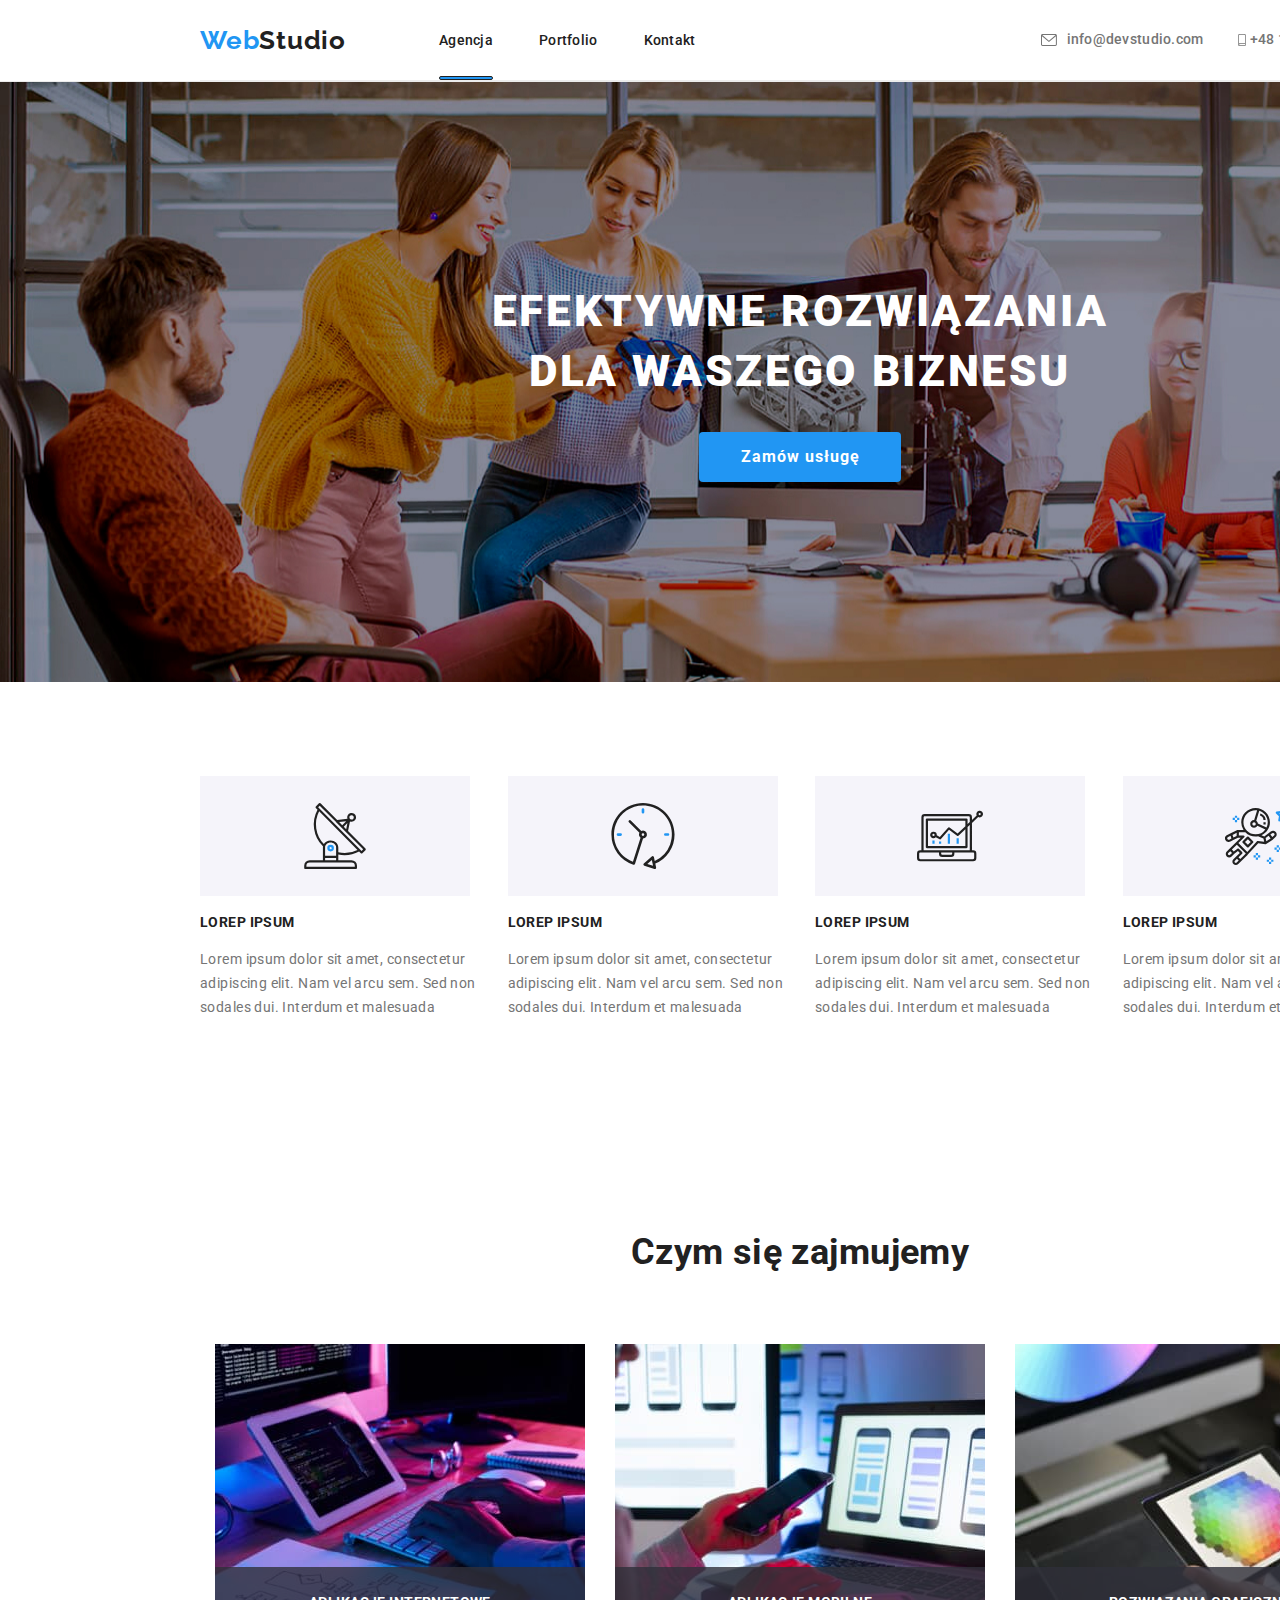
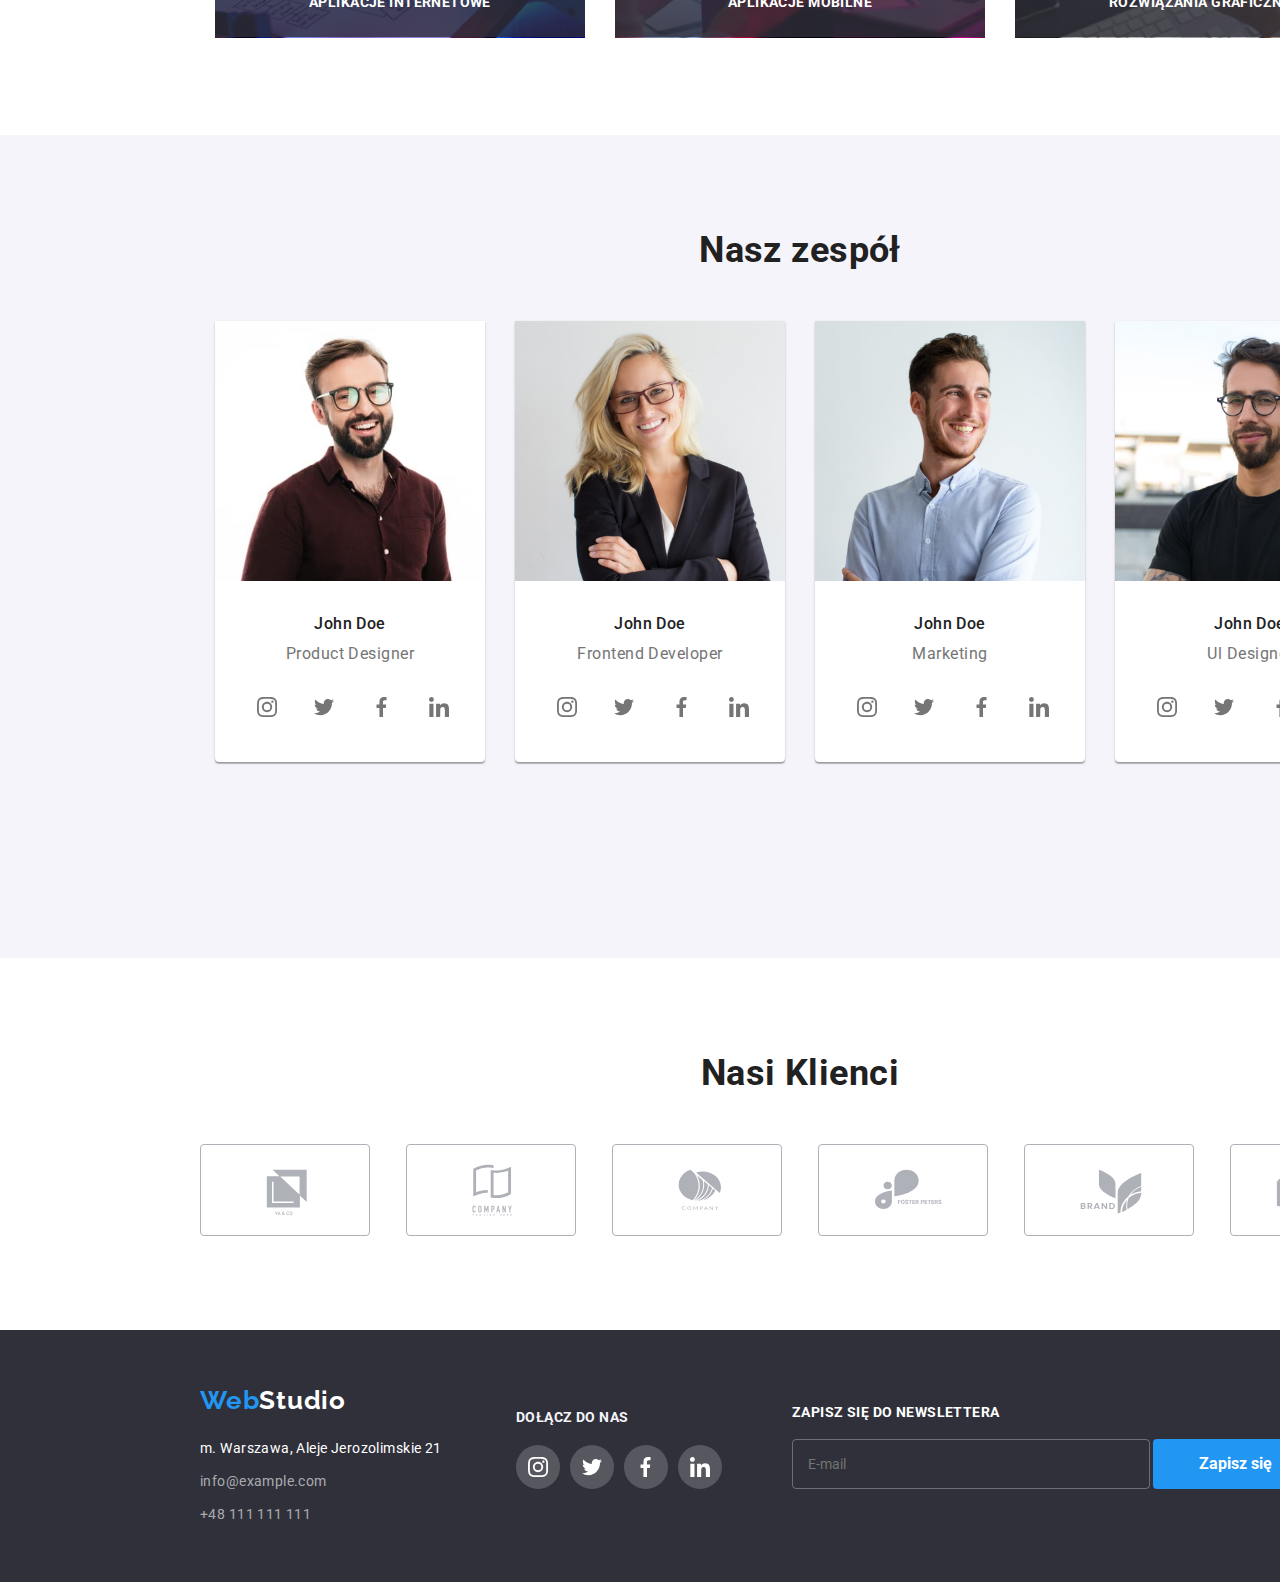
==== commit ef502ba1: "modal window changes" ====
--- a/index.html
+++ b/index.html
@@ -14,94 +14,113 @@
 </head>
 
 <body>
-  <header class="header container">
-    <a class="logo-type" href="index.html">Web<span class="studio">Studio</span></a>
-    <nav>
-      <ul class="menu">
-        <li><a class="path path-other" href="index.html">Agencja</a></li>
-        <li><a class="path" href="portfolio.html">Portfolio</a></li>
-        <li><a class="path" href="Kontakt.html">Kontakt </a></li>
+  <header class="border-header">
+    <div class="container header">
+      <a class="logo-type" href="index.html">Web<span class="studio">Studio</span></a>
+      <nav>
+        <ul class="menu">
+          <li class="list-item"><a class="path path-other" href="index.html">Agencja</a></li>
+          <li class="list-item"><a class="path" href="portfolio.html">Portfolio</a></li>
+          <li class="list-item"><a class="path" href="Kontakt.html">Kontakt </a></li>
+        </ul>
+      </nav>
+      <ul class="contacts">
+        <li>
+          <a class="path path-for-contacts envelope-icon icon-header" href="emailto:info@devstudio.com">
+            <svg class="icon-header-spacing" width="16" height="12">
+              <use href="./images/icon.svg#icon-envelope"></use>
+            </svg>
+            info@devstudio.com
+          </a>
+        </li>
+        <li>
+          <a class="path path-for-contacts phone-icon icon-header" href="tel:+48111111111">
+            <svg width="16" height="12">
+              <use href="./images/icon.svg#icon-smartphone"></use>
+            </svg>
+            +48 111 111 111
+          </a>
+        </li>
       </ul>
-    </nav>
-    <ul class="contacts">
-      <li>
-        <a class="path path-for-contacts envelope-icon icon-header" href="emailto:info@devstudio.com">
-          <svg class="icon-header-spacing" width="16" height="12">
-            <use href="./images/icon.svg#icon-envelope"></use>
-          </svg>
-          info@devstudio.com
-        </a>
-      </li>
-      <li>
-        <a class="path path-for-contacts phone-icon icon-header" href="tel:+48111111111">
-          <svg width="16" height="12">
-            <use href="./images/icon.svg#icon-smartphone"></use>
-          </svg>
-          +48 111 111 111
-        </a>
-      </li>
-    </ul>
+    </div>
   </header>
   <main>
-    <section class="header-section">
-      <h1 class="main-header">EFEKTYWNE ROZWIĄZANIA<br> DLA WASZEGO BIZNESU</h1>
-      <button class="btn-service" type="button">Zamów usługę</button>
-    </section>
-    <section class="container">
-      <ul class="description">
-        <li>
-          <svg class="antenna icon-background" width="270" height="120">
-            <use xlink:href="./images/icon.svg#icon-antenna-1"></use>
-          </svg>
-          <h2 class="list-header">LOREP IPSUM</h2>
-          <p class="text-style">
-            Lorem ipsum dolor sit amet, consectetur adipiscing elit. Nam vel
-            arcu sem. Sed non sodales dui. Interdum et malesuada</p>
-        </li>
-        <li class=>
-          <svg class=" clock icon-background" width="270" height="120">
-            <use xlink:href="./images/icon.svg#icon-clock-1"></use>
-          </svg>
-          <h2 class="list-header">LOREP IPSUM</h2>
-          <p class="text-style">
-            Lorem ipsum dolor sit amet, consectetur adipiscing elit. Nam vel
-            arcu sem. Sed non sodales dui. Interdum et malesuada</p>
-        </li>
-        <li>
-          <svg class=" diagram icon-background" width="270" height="120">
-            <use xlink:href="./images/icon.svg#icon-diagram-1"></use>
-          </svg>
-          <h2 class="list-header">LOREP IPSUM</h2>
-          <p class="text-style">
-            Lorem ipsum dolor sit amet, consectetur adipiscing elit. Nam vel
-            arcu sem. Sed non sodales dui. Interdum et malesuada</p>
-        </li>
-        <li>
-          <svg class=" astronaut icon-background" width="270" height="120">
-            <use xlink:href="./images/icon.svg#icon-astronaut-1"></use>
-          </svg>
-          <h2 class="list-header">LOREP IPSUM</h2>
-          <p class="text-style">
-            Lorem ipsum dolor sit amet, consectetur adipiscing elit. Nam vel
-            arcu sem. Sed non sodales dui. Interdum et malesuada</p>
-        </li>
-      </ul>
-    </section>
-    <section class=" section container">
-      <h2 class="second-header">Czym się zajmujemy</h2>
-      <ul class="specializations">
-        <li>
-          <img src="images/jpg1.jpg" alt="programista piszący kod" width="370" height="294" />
-        </li>
-        <li>
-          <img src="images/jpg2.jpg" alt="programista tworzy stronę" width="370" height="294" />
-        </li>
-        <li>
-          <img src="images/jpg3.jpg" alt="programista tworzy style" width="370" height="294" />
-        </li>
-      </ul>
-    </section>
-    <section class=" section team-background">
+    <section class="background-color-header">
+      <div class="background-slider">
+        <div class="header-section container">
+          <h1 class="main-header">EFEKTYWNE ROZWIĄZANIA<br> DLA WASZEGO BIZNESU</h1>
+          <button class="btn-service" type="button" data-modal-open>Zamów usługę</button>
+        </div>
+      </div>
+    </section>
+    <section class=" section">
+      <div class="container">
+        <ul class="description">
+          <li>
+            <svg class="antenna icon-background" width="270" height="120">
+              <use xlink:href="./images/icon.svg#icon-antenna-1"></use>
+            </svg>
+            <h2 class="list-header">LOREP IPSUM</h2>
+            <p class="text-style">
+              Lorem ipsum dolor sit amet, consectetur adipiscing elit. Nam vel
+              arcu sem. Sed non sodales dui. Interdum et malesuada</p>
+          </li>
+          <li class=>
+            <svg class=" clock icon-background" width="270" height="120">
+              <use xlink:href="./images/icon.svg#icon-clock-1"></use>
+            </svg>
+            <h2 class="list-header">LOREP IPSUM</h2>
+            <p class="text-style">
+              Lorem ipsum dolor sit amet, consectetur adipiscing elit. Nam vel
+              arcu sem. Sed non sodales dui. Interdum et malesuada</p>
+          </li>
+          <li>
+            <svg class=" diagram icon-background" width="270" height="120">
+              <use xlink:href="./images/icon.svg#icon-diagram-1"></use>
+            </svg>
+            <h2 class="list-header">LOREP IPSUM</h2>
+            <p class="text-style">
+              Lorem ipsum dolor sit amet, consectetur adipiscing elit. Nam vel
+              arcu sem. Sed non sodales dui. Interdum et malesuada</p>
+          </li>
+          <li>
+            <svg class=" astronaut icon-background" width="270" height="120">
+              <use xlink:href="./images/icon.svg#icon-astronaut-1"></use>
+            </svg>
+            <h2 class="list-header">LOREP IPSUM</h2>
+            <p class="text-style">
+              Lorem ipsum dolor sit amet, consectetur adipiscing elit. Nam vel
+              arcu sem. Sed non sodales dui. Interdum et malesuada</p>
+          </li>
+        </ul>
+      </div>
+    </section>
+    <section class="section">
+      <div class="container">
+        <h2 class="second-header">Czym się zajmujemy</h2>
+        <ul class="specializations">
+          <li>
+            <div class="relative-img">
+              <img src="images/jpg1.jpg" alt="programista piszący kod" width="370" height="294" />
+              <p class="absolute-paragraph">APLIKACJE INTERNETOWE</p>
+            </div>
+          </li>
+          <li>
+            <div class="relative-img">
+              <img src="images/jpg2.jpg" alt="programista tworzy stronę" width="370" height="294" />
+              <p class="absolute-paragraph">APLIKACJE MOBILNE</p>
+            </div>
+          </li>
+          <li>
+            <div class="relative-img">
+              <img src="images/jpg3.jpg" alt="programista tworzy style" width="370" height="294" />
+              <p class="absolute-paragraph">ROZWIĄZANIA GRAFICZNE</p>
+            </div>
+          </li>
+        </ul>
+        <div>
+    </section>
+    <section class="section team-background">
       <div class="container ">
         <h2 class="third-header">Nasz zespół</h2>
         <ul class="flex-images">
@@ -183,6 +202,7 @@
             </div>
           </li>
         </ul>
+      </div>
       </div>
     </section>
     <section class="section">
@@ -267,8 +287,62 @@
           </a>
         </div>
       </div>
+      <div>
+        <h4 class="sign-in-footer">Zapisz się do newslettera</h4>
+        <input type="email" class="sign-in" placeholder="E-mail">
+        <button type="submit" class="button-newsletter">Zapisz się
+          <svg class="sign-up-logo-btn">
+            <use xlink:href="./images/icon.svg#icon-sign-in" width="24" height="24" x="20" y="0">
+            </use>
+          </svg>
+        </button>
+      </div>
     </div>
   </footer>
+  <div class="backdrop is-hidden" data-modal>
+    <div class="modal">
+      <button type="button" class="close-btn" data-modal-close>x</button>
+      <h6 class="form-header-modal">Zostaw swoje dane w formularzu poniżej</h6>
+      <label for="full-name" class="form-hover">
+        Imie
+        <svg class="form-icons icon-position1">
+          <use xlink:href="./images/icon.svg#icon-name" width="14" height="14"></use>
+        </svg><input type="text" name="user-name" class="form-input" id="full-name">
+      </label>
+      <label for="phone-number" class="form-hover">
+        Telefon
+        <svg class="form-icons icon-position2">
+          <use xlink:href="./images/icon.svg#icon-phone" width="15" height="15"></use>
+        </svg><input type="tel" name="phone-number" class="form-input" id="phone-number">
+      </label>
+      <label for="email" class="form-hover">
+        Email
+        <svg class="form-icons icon-position3">
+          <use xlink:href="./images/icon.svg#icon-e-mail" width="17" height="17">
+          </use>
+        </svg><input type="email" name="email" class="form-input" id="email">
+      </label>
+      <label>
+        Komentarz
+        <textarea name="comment" placeholder="Wprowadź tekst" class="form-input form-comment"></textarea>
+      </label>
+      <label class="terms-and-conditions">
+        <input type="checkbox">
+        <svg class="tick">
+          <use xlink:href="./images/icon.svg#icon-tick" width="11" height="8"></use>
+        </svg>
+        <span class="checkmark"></span>
+        Oświadczam iż akceptuje
+        <a href="#" class="link-terms">Regulamin</a>
+        i
+        <a href="#" class="link-terms">Politykę Prywatności.</a>
+      </label>
+      <label>
+        <button type="submit" class="btn-service">Wyślij</button>
+      </label>
+    </div>
+  </div>
+  <script src="./js/modal.js"></script>
 </body>
 
 </html>--- a/css/style.css
+++ b/css/style.css
@@ -21,6 +21,9 @@
     --social-links-icon: #afb1b8;
     --WhiteTransparent: #ffffff99;
     --BackgroundFootter: #ffffff1a;
+    --BorderColor: #ECECEC;
+    --BackgroundColorWhatWeDo: #2f303acc;
+    --IconFotter: rgba(255, 255, 255, 0.1);
 }
 
 .container {
@@ -33,18 +36,19 @@
 }
 
 /* -----------------------------------------Header------------------------------------------------------ */
+.border-header {
+    border-bottom: 1px solid #ececec;
+}
 
 .header {
     display: flex;
-    border-bottom: 1px solid #ececec;
-
+    align-items: center;
+    border-bottom: solid 1px var(--BorderColor)
 }
 
 .studio {
     color: var(--black);
 }
-
-
 
 .logo-type {
     font-family: "Raleway";
@@ -71,51 +75,57 @@
 }
 
 .path {
+    position: relative;
     color: var(--black);
     font-weight: 500;
     font-size: 14px;
     line-height: 1.14;
     letter-spacing: 0.02em;
     text-decoration: none;
-    transition: 0.2;
-
-}
-
-
-.path-other {
+    transition: color 250ms cubic-bezier(0.4, 0, 0.2, 1);
+
+}
+
+.path:focus,
+.path:hover,
+.path-for-contacts:hover,
+.path-for-contacts:focus {
     color: var(--hover-focus);
+}
+
+.path .path-other {
+    color: var(--hover-focus);
+}
+
+.list-item {
+    position: relative;
 }
 
 .path-for-contacts {
     color: var(--grey);
 }
 
-.path:hover {
-    color: var(--hover-focus);
-}
-
-.path-other:hover {
-    color: var(--hover-focus);
-}
-
-.path-for-contacts:hover {
-    color: var(--hover-focus);
-}
-
-.path:focus {
-    color: var(--hover-focus);
-}
-
-.path-other:focus {
-    color: var(--hover-focus);
-}
-
 .path-for-contacts:focus {
     color: var(--hover-focus);
 }
 
-.path:active {
-    color: #2196f3;
+.path-other::after {
+    position: absolute;
+    content: "";
+    background: var(--hover-focus);
+    border-radius: 2px;
+    border: 1px solid;
+    height: 4px;
+    bottom: 0;
+    left: 0;
+    width: 100%;
+    transform: translateY(32px);
+}
+
+.path:hover,
+.path:focus {
+    fill: var(--hover-focus);
+    transition: fill 250ms cubic-bezier(0.4, 0, 0.2, 1);
 }
 
 .contacts {
@@ -131,6 +141,7 @@
 .phone-icon {
     fill: var(--grey);
     transition: 0.2s;
+    transition: background-color 250ms cubic-bezier(0.4, 0, 0.2, 1);
 }
 
 .envelope-icon:hover,
@@ -153,20 +164,30 @@
     margin-right: 10px;
 }
 
-
+ul {
+    padding: 0;
+}
 
 /* ----------------------------Main Section---------------------------------------- */
-.header-section {
-    color: var(--button);
-    display: flex;
-    flex-direction: column;
-    justify-content: center;
-    align-items: center;
-    padding-bottom: 200px;
+.background-color-header {
+    color: var(--white);
+}
+
+.background-slider {
     background: rgba(47, 48, 58, 0.4) url(../images/img.bg.jpg);
     background-repeat: no-repeat;
     margin: 0 auto;
     max-width: 1600px;
+
+}
+
+.header-section {
+    display: flex;
+    flex-direction: column;
+    align-items: center;
+    justify-content: center;
+    gap: 30px;
+    padding: 200px 0;
 }
 
 .main-header {
@@ -176,20 +197,23 @@
     letter-spacing: 0.06em;
     text-align: center;
     text-transform: uppercase;
-    padding: 200px 0 30px;
     margin: 0;
 }
 
 .btn-service {
-    background-color: var(--hover-focus);
+    background: var(--hover-focus);
+    color: var(--white);
+    background: var(--hover-focus);
+    border-radius: 4px;
     border-style: none;
-    border-radius: 4px;
+    font-weight: 700;
+    font-size: 16px;
+    line-height: 30px;
+    letter-spacing: 0.06em;
+    padding: 10px 41px 10px 42px;
+    box-shadow: 0px 4px 4px rgba(0, 0, 0, 0.15);
+    transition: 0.2s;
     cursor: pointer;
-    color: var(--white);
-    width: 200px;
-    height: 50px;
-    font-weight: 700;
-    font-size: 16px;
 }
 
 .description {
@@ -198,7 +222,6 @@
     gap: 30px;
     justify-content: center;
     margin: 0;
-    padding: 94px 15px;
 }
 
 .antenna,
@@ -244,7 +267,26 @@
     list-style: none;
     justify-content: center;
     margin: 0;
-    padding: 0 15px 94px;
+}
+
+.relative-img {
+    position: relative;
+}
+
+.absolute-paragraph {
+    position: absolute;
+    font-weight: 700;
+    font-size: 14px;
+    line-height: 1.142857143;
+    text-align: center;
+    letter-spacing: 0.03em;
+    text-transform: uppercase;
+    padding: 27px 0px;
+    background: var(--BackgroundColorWhatWeDo);
+    color: var(--white);
+    bottom: -10px;
+    width: 100%;
+
 }
 
 /* ----------------------------------------------OUR TEAM-------------------------------------------- */
@@ -324,6 +366,8 @@
 .icon-social:hover {
     background-color: var(--hover-focus);
     fill: var(--white);
+    transition: fill 250ms cubic-bezier(0.4, 0, 0.2, 1),
+        background-color 250ms cubic-bezier(0.4, 0, 0.2, 1);
 }
 
 .icon-social:focus {
@@ -341,7 +385,8 @@
 
 .icon-social-item {
     fill: var(--grey);
-    background-color: var(--white)
+    background-color: var(--white);
+    transition: fill 250ms cubic-bezier(0.4, 0, 0.2, 1), background-color 250ms cubic-bezier(0.4, 0, 0.2, 1);
 }
 
 /* ------------------------------------------------OUR CLIENTS--------------------------------- */
@@ -483,7 +528,9 @@
 .icon-social-footer:focus {
     transition: 0.2s;
     background-color: var(--hover-focus);
-}
+    transition: background-color 250ms cubic-bezier(0.4, 0, 0.2, 1);
+}
+
 
 /* -----------------------------------------PORTFOLIO BUTTONS-------------------------------------- */
 
@@ -498,6 +545,9 @@
     border-radius: 3px;
     padding: 6px 22px;
     font-family: "Roboto";
+    transition-property: color, background-color, box-shadow;
+    transition-duration: 250ms;
+    transition-timing-function: cubic-bezier(0.4, 0, 0.2, 1);
 }
 
 .btn-style {
@@ -505,7 +555,7 @@
     list-style: none;
     gap: 8px;
     margin: 0;
-    padding: 94px 318px 50px 310px;
+    padding: 0 310px;
 }
 
 .btn:hover,
@@ -524,11 +574,58 @@
     flex-wrap: wrap;
     margin: 0px;
     list-style: none;
-    padding: 0 10px 94px;
+    padding: 94px 0;
 }
 
 .border-background {
     border-bottom: 1px solid var(--border-portfolio);
+    box-shadow: 0px 1px 1px rgba(0, 0, 0, 0.12), 0px 4px 4px rgba(0, 0, 0, 0.06),
+        1px 4px 6px rgba(0, 0, 0, 0.16);
+    margin: 0;
+    margin-block: 0;
+    transition: box-shadow 250ms cubic-bezier(0.4, 0, 0.2, 1);
+    cursor: pointer;
+}
+
+.border-background:hover {
+    cursor: pointer;
+    border: 1px solid var(--border-portfolio);
+    box-shadow: 0px 1px 1px rgba(0, 0, 0, 0.12), 0px 4px 4px rgba(0, 0, 0, 0.06),
+        1px 4px 6px rgba(0, 0, 0, 0.16);
+}
+
+
+.overlay {
+    position: absolute;
+    width: 372px;
+    height: 294px;
+    overflow: hidden;
+}
+
+.overlay-layer {
+    position: absolute;
+    top: 0;
+    left: 0;
+    width: 100%;
+    height: 100%;
+    background-color: rgba(33, 150, 243, 0.9);
+    transform: translateY(100%);
+    transition: transform 250ms cubic-bezier(0.4, 0, 0.2, 1);
+}
+
+.overlay-text {
+    font-size: 18px;
+    line-height: 1.56;
+    letter-spacing: 0.03em;
+    color: var(--white);
+    text-align: start;
+    padding: 49px 45px 49px 24px;
+    margin: 0;
+}
+
+.border-background:hover .overlay-layer {
+    transform: translateY(0);
+    transition: transform 250ms cubic-bezier(0.4, 0, 0.2, 1);
 }
 
 .description-image {
@@ -539,7 +636,7 @@
     text-align: left;
     color: var(--black);
     margin: 0px;
-    padding: 20px 24px 4px;
+    padding: 20px 20px 4px;
 }
 
 .image-caption {
@@ -547,7 +644,7 @@
     line-height: 1.875;
     color: var(--grey);
     margin: 0px;
-    padding: 0 24px 20px;
+    padding: 0 20px 20px;
 }
 
 /* -----------------------------------------PORTFOLIO FOOTER------------------------------- */
@@ -556,4 +653,246 @@
     text-decoration: underline;
 }
 
-/* ---------------------------------------------------------------------------------------- */+/* ------------------------------------------MODAL.JS------------------------------ */
+.backdrop {
+    position: fixed;
+    left: 0;
+    top: 0;
+    width: 100%;
+    height: 100%;
+    background-color: rgba(0, 0, 0, 0.1);
+    transition: opacity 1500ms ease-in-out, visibility 1500ms ease-in-out;
+    opacity: 1;
+    visibility: visible;
+}
+
+.modal {
+    position: absolute;
+    top: 50%;
+    left: 50%;
+    transform: translate(-50%, -50%);
+    width: 528px;
+    height: 581px;
+    background-color: var(--white);
+    display: flex;
+    font-size: 12px;
+    align-items: center;
+    flex-direction: column;
+}
+
+.close-btn {
+    position: absolute;
+    top: 8px;
+    right: 8px;
+    width: 30px;
+    height: 30px;
+    background-color: var(--white);
+    border: 1px solid rgba(0, 0, 0, 0.1);
+    border-radius: 50%;
+    cursor: pointer;
+}
+
+.is-hidden {
+    opacity: 0;
+    visibility: hidden;
+    pointer-events: none;
+}
+
+/* ----------------------------------------MODAL-FORM-------------------------- */
+.form-header-modal {
+    font-weight: 700;
+    font-size: 20px;
+    line-height: 2.3px;
+    color: var(--black);
+}
+
+
+.form-input {
+    display: block;
+    padding: 0 0 0 30px;
+    margin: 3px 0 10px 0;
+    height: 40px;
+    width: 448px;
+    border-radius: 4px;
+    border: 1px solid rgba(33, 33, 33, 0.2);
+    transition: 250ms cubic-bezier(0.4, 0, 0.2, 1);
+}
+
+.text-form {
+    margin: 11px 0 14px 0;
+    font-family: Roboto;
+    font-weight: 400;
+    line-height: 14px;
+    letter-spacing: 0.01em;
+}
+
+.form-icons {
+    position: absolute;
+    height: 20px;
+    width: 20px;
+}
+
+.icon-position1 {
+    top: 126px;
+    left: 52px;
+}
+
+.icon-position2 {
+    top: 192px;
+    left: 52px;
+}
+
+.icon-position3 {
+    top: 258px;
+    left: 51px;
+}
+
+/* ----------------------KOMENTARZ-------------------------------------- */
+.form-comment {
+    height: 120px;
+    width: 448px;
+    padding: 12px 16px;
+    border-radius: 4px;
+    resize: none;
+    transition: 250ms cubic-bezier(0.4, 0, 0.2, 1);
+}
+
+/* ----------------------------REGULAMIN---------------------- */
+.tick {
+    position: absolute;
+    width: 11px;
+    height: 8px;
+    left: 47px;
+    top: 462px;
+    z-index: 999;
+    fill: var(--white);
+    cursor: pointer;
+}
+
+.terms-and-conditions {
+    font-size: 14px;
+    padding: 15px 0 20px 0;
+}
+
+.terms-and-conditions input {
+    position: absolute;
+    opacity: 0;
+    height: 0;
+    width: 0;
+}
+
+.terms-and-conditions input:checked~.checkmark {
+    background-color: var(--hover-focus);
+    border: none;
+}
+
+.checkmark {
+    position: absolute;
+    cursor: pointer;
+    height: 15px;
+    width: 16px;
+    top: 458px;
+    left: 45px;
+    border-radius: 2px;
+    background-color: var(--white);
+    border: var(--black) 2px solid;
+}
+
+.link-terms {
+    color: var(--hover-focus);
+    text-decoration: underline;
+}
+
+.link-terms:hover {
+    color: var(--grey);
+    text-decoration: none;
+}
+
+/*-------------------------SEKCJA PSEUDOKLAS--------------------*/
+.form-comment::placeholder {
+    color: rgba(117, 117, 117, 0.658);
+}
+
+.form-comment:hover,
+.form-comment:focus,
+.form-comment:active {
+    border: var(--hover-focus) 1px solid;
+    box-shadow: none;
+    outline: none;
+}
+
+.form-hover:hover>.form-input,
+.form-hover:focus>.form-input {
+    border: var(--hover-focus) 1px solid;
+    box-shadow: none;
+    outline: none;
+}
+
+.form-hover:hover>.form-icons,
+.form-hover:focus>.form-icons {
+    fill: var(--hover-focus);
+}
+
+/* ----------------------------------NEWSLETTER-------------------------------- */
+.sign-in-footer {
+    font-weight: 700;
+    text-transform: uppercase;
+    color: var(--white);
+    position: relative;
+
+}
+
+.sign-in {
+    height: 50px;
+    width: 358px;
+    padding: 15px;
+    border-radius: 4px;
+    background-color: rgba(0, 0, 0, 0);
+    border: 1px solid rgba(255, 255, 255, 0.3);
+    transition: 0.2s;
+}
+
+.button-newsletter {
+    background-color: var(--hover-focus);
+    border-radius: 4px;
+    border-style: none;
+    padding-right: 42px;
+    width: 200px;
+    height: 50px;
+    color: var(--white);
+    cursor: pointer;
+    font-size: 16px;
+    font-weight: 700;
+    font-family: "Roboto";
+    transition: 0.2s;
+}
+
+.button-newsletter:hover {
+    transition: 0.3s;
+    border: 1px solid rgba(255, 255, 255, 0.3);
+    background-color: var(--IconFotter);
+}
+
+.button-newsletter:active {
+    border: 1px solid var(--hover-focus);
+    box-shadow: none;
+}
+
+.sign-in:hover,
+.sign-in:active,
+.sign-in:focus {
+    border: 1px solid var(--hover-focus);
+    box-shadow: none;
+    outline: none;
+    color: var(--white);
+    transition: 0.2s;
+}
+
+.sign-up-logo-btn {
+    position: absolute;
+    fill: var(--white);
+    width: 65px;
+    height: 24px;
+    margin-left: -4px;
+    margin-top: -2px;
+}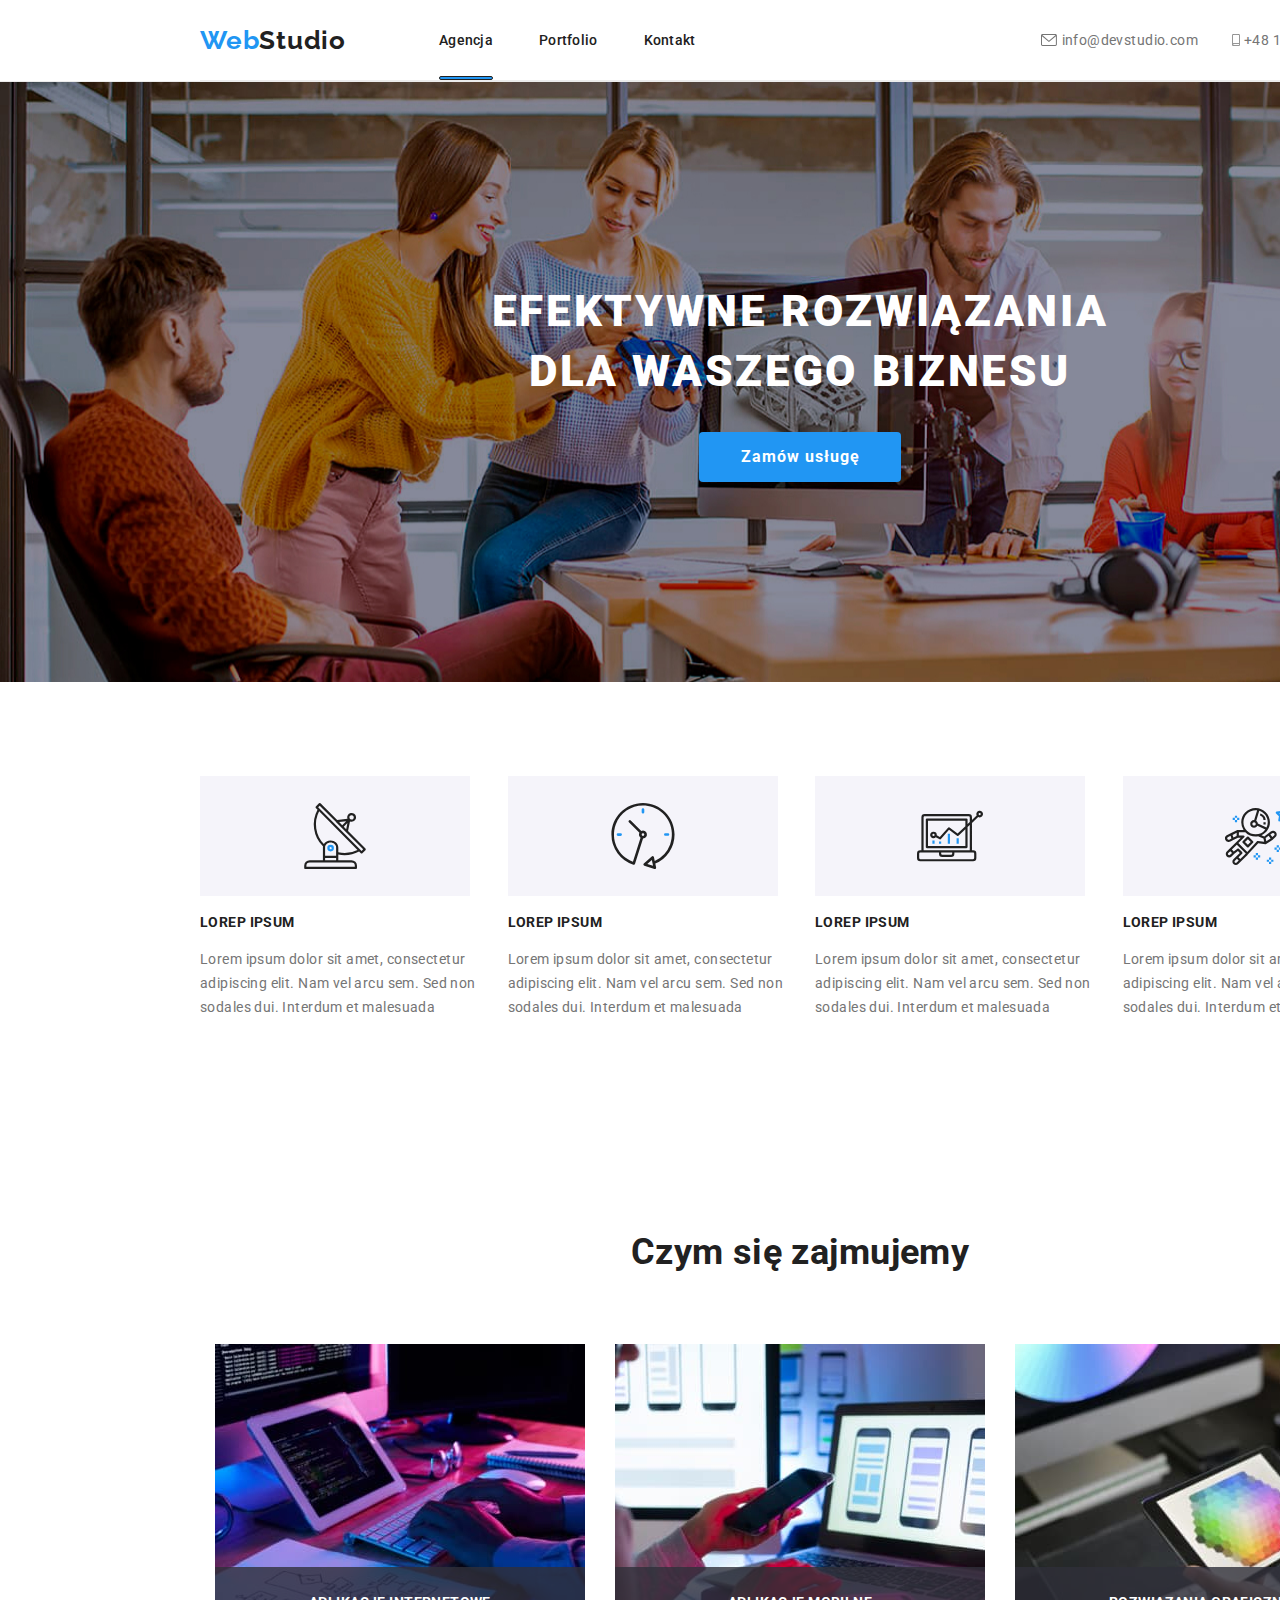
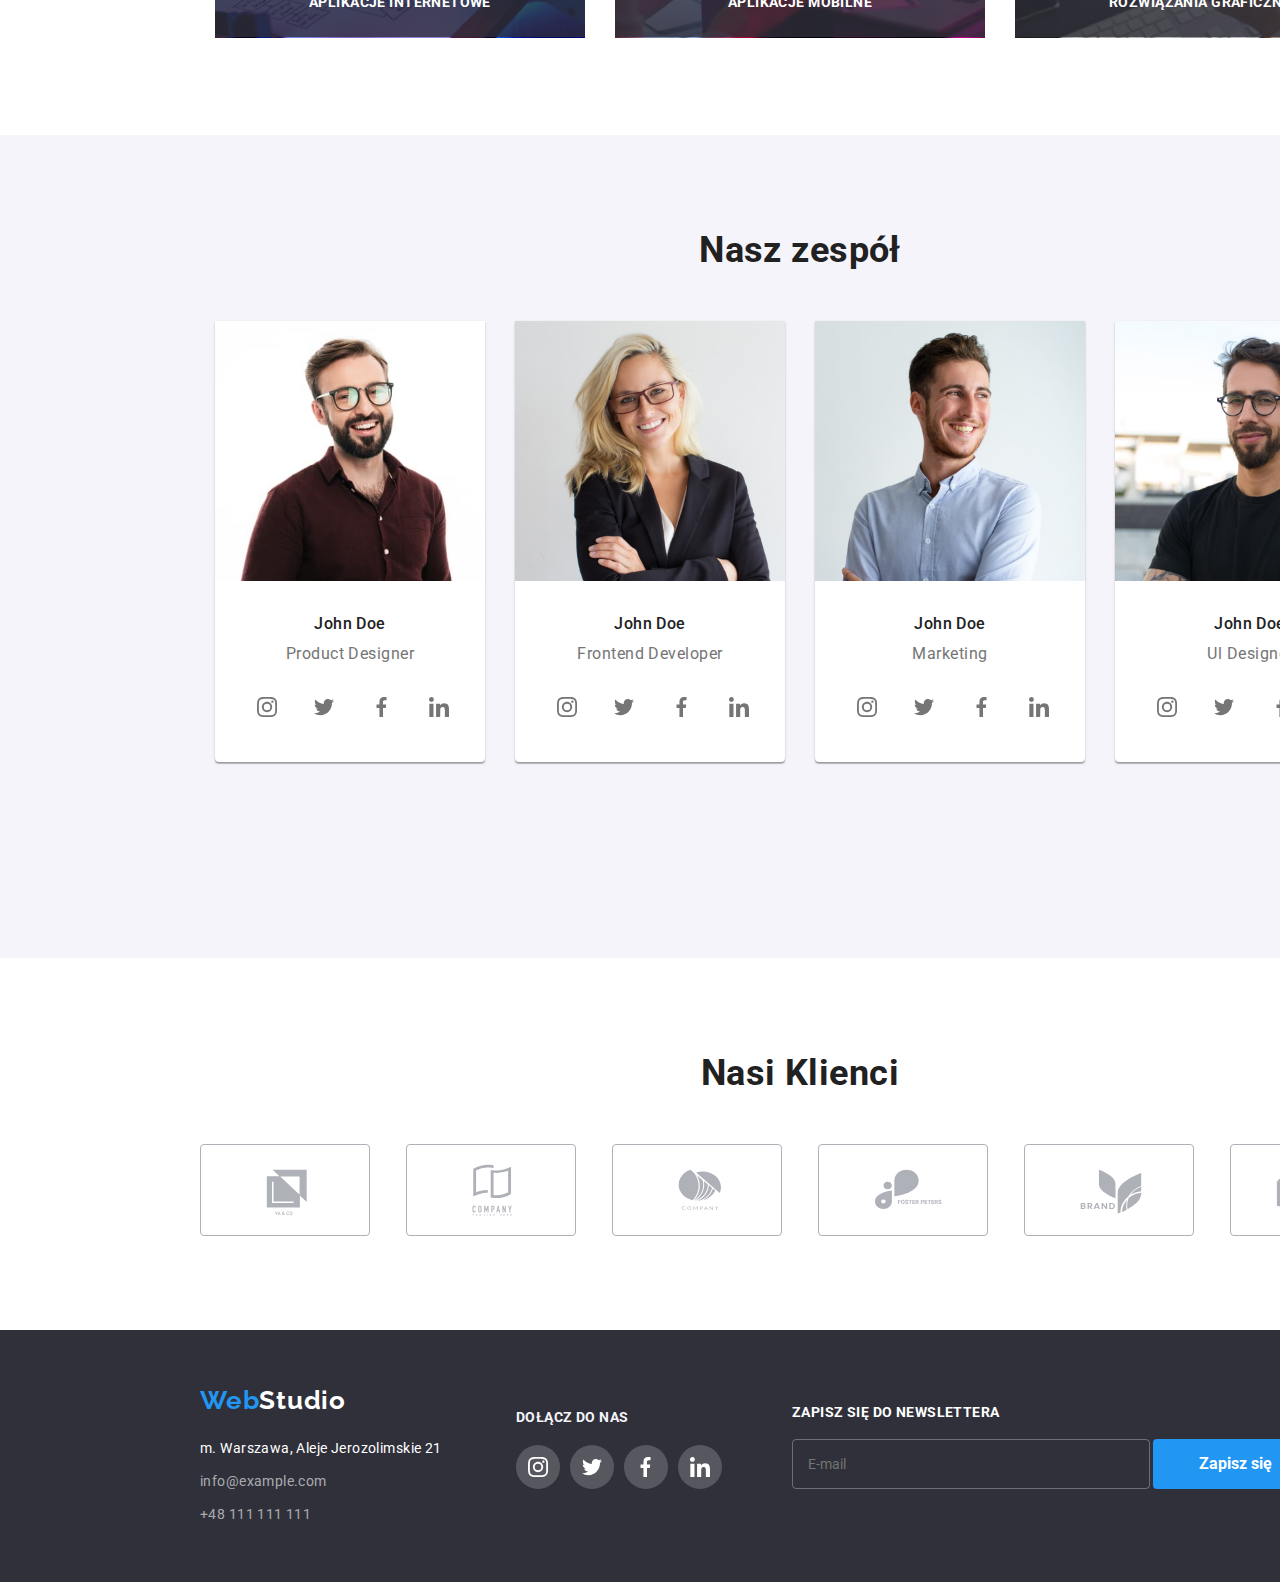
==== commit a09cdeb3: "SASS update" ====
--- a/index.html
+++ b/index.html
@@ -7,88 +7,91 @@
   <meta name="viewport" content="width=device-width, initial-scale=1.0" />
   <title>Studio</title>
   <link rel="stylesheet" href="https://cdnjs.cloudflare.com/ajax/libs/modern-normalize/1.1.0/modern-normalize.css">
-  <link rel="stylesheet" href="./css/style.css">
+  <link rel="stylesheet" href="./css/main.min.css">
   <link href="https://fonts.googleapis.com/css2?family=Raleway:wght@700&family=Roboto:wght@400;500;700;900&display=swap"
     rel="stylesheet">
 
 </head>
 
 <body>
-  <header class="border-header">
-    <div class="container header">
-      <a class="logo-type" href="index.html">Web<span class="studio">Studio</span></a>
-      <nav>
-        <ul class="menu">
-          <li class="list-item"><a class="path path-other" href="index.html">Agencja</a></li>
-          <li class="list-item"><a class="path" href="portfolio.html">Portfolio</a></li>
-          <li class="list-item"><a class="path" href="Kontakt.html">Kontakt </a></li>
+  <header class="page-header">
+    <div class="container">
+      <div class="header">
+        <a class="header__logo" href="index.html">Web<span class="header__logo--recolor">Studio</span></a>
+        <nav>
+          <ul class="header__list-nav">
+            <li class="header__list-menu"><a class="header__list-nav--a header__link" href="index.html">Agencja</a>
+            </li>
+            <li class="header__list-menu"><a class="header__list-nav--a" href="portfolio.html">Portfolio</a></li>
+            <li class="header__list-menu"><a class="header__list-nav--a" href="Kontakt.html">Kontakt </a></li>
+          </ul>
+        </nav>
+        <ul class="header__contacts">
+          <li>
+            <a class="header__mail" href="emailto:info@devstudio.com">
+              <svg class="header__icon" width="16" height="12">
+                <use href="./images/icon.svg#icon-envelope"></use>
+              </svg>
+              info@devstudio.com
+            </a>
+          </li>
+          <li>
+            <a class="header__phone" href="tel:+48111111111">
+              <svg width="16" height="12">
+                <use href="./images/icon.svg#icon-smartphone"></use>
+              </svg>
+              +48 111 111 111
+            </a>
+          </li>
         </ul>
-      </nav>
-      <ul class="contacts">
-        <li>
-          <a class="path path-for-contacts envelope-icon icon-header" href="emailto:info@devstudio.com">
-            <svg class="icon-header-spacing" width="16" height="12">
-              <use href="./images/icon.svg#icon-envelope"></use>
-            </svg>
-            info@devstudio.com
-          </a>
-        </li>
-        <li>
-          <a class="path path-for-contacts phone-icon icon-header" href="tel:+48111111111">
-            <svg width="16" height="12">
-              <use href="./images/icon.svg#icon-smartphone"></use>
-            </svg>
-            +48 111 111 111
-          </a>
-        </li>
-      </ul>
+      </div>
     </div>
   </header>
   <main>
-    <section class="background-color-header">
-      <div class="background-slider">
-        <div class="header-section container">
-          <h1 class="main-header">EFEKTYWNE ROZWIĄZANIA<br> DLA WASZEGO BIZNESU</h1>
-          <button class="btn-service" type="button" data-modal-open>Zamów usługę</button>
+    <section>
+      <div class="image__background">
+        <div class="section-top container">
+          <h1 class="section-top__layout">EFEKTYWNE ROZWIĄZANIA<br> DLA WASZEGO BIZNESU</h1>
+          <button class="button" type="button" data-modal-open>Zamów usługę</button>
         </div>
       </div>
     </section>
     <section class=" section">
       <div class="container">
-        <ul class="description">
-          <li>
-            <svg class="antenna icon-background" width="270" height="120">
+        <ul class="list__icon">
+          <li>
+            <svg class="list__icon--background" width="270" height="120">
               <use xlink:href="./images/icon.svg#icon-antenna-1"></use>
             </svg>
-            <h2 class="list-header">LOREP IPSUM</h2>
-            <p class="text-style">
+            <h2 class="list__heading">LOREP IPSUM</h2>
+            <p class="list__description">
               Lorem ipsum dolor sit amet, consectetur adipiscing elit. Nam vel
               arcu sem. Sed non sodales dui. Interdum et malesuada</p>
           </li>
           <li class=>
-            <svg class=" clock icon-background" width="270" height="120">
+            <svg class="list__icon--background" width="270" height="120">
               <use xlink:href="./images/icon.svg#icon-clock-1"></use>
             </svg>
-            <h2 class="list-header">LOREP IPSUM</h2>
-            <p class="text-style">
+            <h2 class="list__heading">LOREP IPSUM</h2>
+            <p class="list__description">
               Lorem ipsum dolor sit amet, consectetur adipiscing elit. Nam vel
               arcu sem. Sed non sodales dui. Interdum et malesuada</p>
           </li>
           <li>
-            <svg class=" diagram icon-background" width="270" height="120">
+            <svg class="list__icon--background" width="270" height="120">
               <use xlink:href="./images/icon.svg#icon-diagram-1"></use>
             </svg>
-            <h2 class="list-header">LOREP IPSUM</h2>
-            <p class="text-style">
+            <h2 class="list__heading">LOREP IPSUM</h2>
+            <p class="list__description">
               Lorem ipsum dolor sit amet, consectetur adipiscing elit. Nam vel
               arcu sem. Sed non sodales dui. Interdum et malesuada</p>
           </li>
           <li>
-            <svg class=" astronaut icon-background" width="270" height="120">
+            <svg class="list__icon--background" width="270" height="120">
               <use xlink:href="./images/icon.svg#icon-astronaut-1"></use>
             </svg>
-            <h2 class="list-header">LOREP IPSUM</h2>
-            <p class="text-style">
+            <h2 class="list__heading">LOREP IPSUM</h2>
+            <p class="list__description">
               Lorem ipsum dolor sit amet, consectetur adipiscing elit. Nam vel
               arcu sem. Sed non sodales dui. Interdum et malesuada</p>
           </li>
@@ -97,106 +100,106 @@
     </section>
     <section class="section">
       <div class="container">
-        <h2 class="second-header">Czym się zajmujemy</h2>
-        <ul class="specializations">
-          <li>
-            <div class="relative-img">
+        <h2 class="section__heading">Czym się zajmujemy</h2>
+        <ul class="list__specializations">
+          <li>
+            <div class="image__relative">
               <img src="images/jpg1.jpg" alt="programista piszący kod" width="370" height="294" />
-              <p class="absolute-paragraph">APLIKACJE INTERNETOWE</p>
-            </div>
-          </li>
-          <li>
-            <div class="relative-img">
+              <p class="image__absolute">APLIKACJE INTERNETOWE</p>
+            </div>
+          </li>
+          <li>
+            <div class="image__relative">
               <img src="images/jpg2.jpg" alt="programista tworzy stronę" width="370" height="294" />
-              <p class="absolute-paragraph">APLIKACJE MOBILNE</p>
-            </div>
-          </li>
-          <li>
-            <div class="relative-img">
+              <p class="image__absolute">APLIKACJE MOBILNE</p>
+            </div>
+          </li>
+          <li>
+            <div class="image__relative">
               <img src="images/jpg3.jpg" alt="programista tworzy style" width="370" height="294" />
-              <p class="absolute-paragraph">ROZWIĄZANIA GRAFICZNE</p>
+              <p class="image__absolute">ROZWIĄZANIA GRAFICZNE</p>
             </div>
           </li>
         </ul>
         <div>
     </section>
-    <section class="section team-background">
+    <section class="section section__background">
       <div class="container ">
-        <h2 class="third-header">Nasz zespół</h2>
-        <ul class="flex-images">
-          <li class="flex-images-item">
+        <h2 class="section__heading-two">Nasz zespół</h2>
+        <ul class="image__whatwedo">
+          <li class="image__whatwedo--item">
             <img src="images/zespol1.jpg" alt="Product Designer John Doe" width="270" height="260" />
             <h4 class="name-person">John Doe</h4>
             <p class="profession">Product Designer</p>
             <div class="social-row">
-              <svg class="icon icon-social icon-social-item">
+              <svg class="icon icon__social icon__social--item">
                 <use xlink:href="./images/icon.svg#icon-instagram" width="20" height="20" x="12" y="12"></use>
               </svg>
-              <svg class="icon icon-social icon-social-item">
+              <svg class="icon icon__social icon__social--item">
                 <use xlink:href="./images/icon.svg#icon-twitter" width="20" height="20" x="12" y="12"></use>
               </svg>
-              <svg class="icon icon-social icon-social-item">
+              <svg class="icon icon__social icon__social--item">
                 <use xlink:href="./images/icon.svg#icon-facebook" width="20" height="20" x="12" y="12"></use>
               </svg>
-              <svg class="icon icon-social icon-social-item">
+              <svg class="icon icon__social icon__social--item">
                 <use xlink:href="./images/icon.svg#icon-linkedin" width="20" height="20" x="12" y="12"></use>
               </svg>
             </div>
 
           </li>
-          <li class="flex-images-item">
+          <li class="image__whatwedo--item">
             <img src="images/zespol2.jpg" alt="Frontend Developer John Doe" width="270" height="260" />
             <h4 class="name-person">John Doe</h4>
             <p class="profession">Frontend Developer</p>
             <div class="social-row">
-              <svg class="icon icon-social icon-social-item">
+              <svg class="icon icon__social icon__social--item">
                 <use xlink:href="./images/icon.svg#icon-instagram" width="20" height="20" x="12" y="12"></use>
               </svg>
-              <svg class="icon icon-social icon-social-item">
+              <svg class="icon icon__social icon__social--item">
                 <use xlink:href="./images/icon.svg#icon-twitter" width="20" height="20" x="12" y="12"></use>
               </svg>
-              <svg class="icon icon-social icon-social-item">
+              <svg class="icon icon__social icon__social--item">
                 <use xlink:href="./images/icon.svg#icon-facebook" width="20" height="20" x="12" y="12"></use>
               </svg>
-              <svg class="icon icon-social icon-social-item">
+              <svg class="icon icon__social icon__social--item">
                 <use xlink:href="./images/icon.svg#icon-linkedin" width="20" height="20" x="12" y="12"></use>
               </svg>
             </div>
           </li>
-          <li class="flex-images-item">
+          <li class="image__whatwedo--item">
             <img src="images/zespol3.jpg" alt="Marketing John Doe" width="270" height="260" />
             <h4 class="name-person">John Doe</h4>
             <p class="profession">Marketing</p>
             <div class="social-row">
-              <svg class="icon icon-social icon-social-item">
+              <svg class="icon icon__social icon__social--item">
                 <use xlink:href="./images/icon.svg#icon-instagram" width="20" height="20" x="12" y="12"></use>
               </svg>
-              <svg class="icon icon-social icon-social-item">
+              <svg class="icon icon__social icon__social--item">
                 <use xlink:href="./images/icon.svg#icon-twitter" width="20" height="20" x="12" y="12"></use>
               </svg>
-              <svg class="icon icon-social icon-social-item">
+              <svg class="icon icon__social icon__social--item">
                 <use xlink:href="./images/icon.svg#icon-facebook" width="20" height="20" x="12" y="12"></use>
               </svg>
-              <svg class="icon icon-social icon-social-item">
+              <svg class="icon icon__social icon__social--item">
                 <use xlink:href="./images/icon.svg#icon-linkedin" width="20" height="20" x="12" y="12"></use>
               </svg>
             </div>
           </li>
-          <li class="flex-images-item">
+          <li class="image__whatwedo--item">
             <img src="images/zespol4.jpg" alt="Ul Designer John Doe" width="270" height="260" />
             <h4 class="name-person">John Doe</h4>
             <p class="profession">Ul Designer</p>
             <div class="social-row">
-              <svg class="icon icon-social icon-social-item">
+              <svg class="icon icon__social icon__social--item">
                 <use xlink:href="./images/icon.svg#icon-instagram" width="20" height="20" x="12" y="12"></use>
               </svg>
-              <svg class="icon icon-social icon-social-item">
+              <svg class="icon icon__social icon__social--item">
                 <use xlink:href="./images/icon.svg#icon-twitter" width="20" height="20" x="12" y="12"></use>
               </svg>
-              <svg class="icon icon-social icon-social-item">
+              <svg class="icon icon__social icon__social--item">
                 <use xlink:href="./images/icon.svg#icon-facebook" width="20" height="20" x="12" y="12"></use>
               </svg>
-              <svg class="icon icon-social icon-social-item">
+              <svg class="icon icon__social icon__social--item">
                 <use xlink:href="./images/icon.svg#icon-linkedin" width="20" height="20" x="12" y="12"></use>
               </svg>
             </div>
@@ -207,43 +210,43 @@
     </section>
     <section class="section">
       <div class="container">
-        <h2 class="our-clients"> Nasi Klienci</h2>
-        <ul class="list our-clients-list">
-          <li>
-            <div class="block client-container">
-              <svg class="icon icon-clients">
+        <h2 class="section__heading-three"> Nasi Klienci</h2>
+        <ul class="list list__clients">
+          <li>
+            <div class="block block__clients">
+              <svg class="icon icon__clients">
                 <use xlink:href="./images/icon.svg#icon-logo1" width="41" height="46.7" x="65" y="25"></use>
               </svg>
             </div>
           </li>
           <li>
-            <div class="block client-container">
-              <svg class="icon icon-clients">
+            <div class="block block__clients">
+              <svg class="icon icon__clients">
                 <use xlink:href="./images/icon.svg#icon-logo2" width="40" height="52" x="65" y="20"></use>
               </svg>
             </div>
           </li>
           <li>
-            <div class="block client-container">
-              <svg class="icon icon-clients">
+            <div class="block block__clients">
+              <svg class="icon icon__clients">
                 <use xlink:href="./images/icon.svg#icon-logo3" width="43.46" height="41.18" x="65" y="25"></use>
               </svg>
           </li>
           <li>
-            <div class="block client-container">
-              <svg class="icon icon-clients">
+            <div class="block block__clients">
+              <svg class="icon icon__clients">
                 <use xlink:href="./images/icon.svg#icon-logo4" width="84.44" height="40.62" x="55" y="25"></use>
               </svg>
           </li>
           <li>
-            <div class="block client-container">
-              <svg class="icon icon-clients">
+            <div class="block block__clients">
+              <svg class="icon icon__clients">
                 <use xlink:href="./images/icon.svg#icon-logo5" width="62.54" height="45.43" x="55" y="25"></use>
               </svg>
           </li>
           <li>
-            <div class="block client-container">
-              <svg class="icon icon-clients">
+            <div class="block block__clients">
+              <svg class="icon icon__clients">
                 <use xlink:href="./images/icon.svg#icon-logo6" width="93.79" height="43.93" x="45" y="25"></use>
               </svg>
           </li>
@@ -252,46 +255,46 @@
       </div>
     </section>
   </main>
-  <footer class="background-color-footer">
-    <div class="container case-footer">
+  <footer class="footer--background-color">
+    <div class="container container__footer">
       <div>
-        <a class="logo-type" href="./index.html">Web<span class="logo-recolor-bottom">Studio</span></a>
-        <address class="adress-details case-address">
+        <a class="footer__logo" href="./index.html">Web<span class="footer__logo--recolor">Studio</span></a>
+        <address class="footer__adress-details">
           m. Warszawa, Aleje Jerozolimskie 21
-          <a class="path links-contact-bottom" href="mailto:info@example.com">info@example.com</a>
-          <a class="path links-contact-bottom" href="tel:+48111111111">+48 111 111 111</a>
+          <a class="footer__mail" href="mailto:info@example.com">info@example.com</a>
+          <a class="footer__phone" href="tel:+48111111111">+48 111 111 111</a>
         </address>
       </div>
-      <div class="box-socials-footer">
-        <h2 class="social-heading-footer">Dołącz do nas</h2>
-        <div class="socials-footer">
-          <a class="icon-social-footer" href="./index.html">
-            <svg class="icon-social-footer">
+      <div class="footer__box-socials">
+        <h2 class="footer__social-heading">Dołącz do nas</h2>
+        <div class="footer__box-socials--position">
+          <a class="icon__social-footer" href="./index.html">
+            <svg class="icon__social-footer">
               <use xlink:href="./images/icon.svg#icon-instagram" width="20" height="20" x="12" y="12"></use>
             </svg>
           </a>
-          <a class="icon-social-footer" href="./index.html">
-            <svg class="icon-social-footer">
+          <a class="icon__social-footer" href="./index.html">
+            <svg class="icon__social-footer">
               <use xlink:href="./images/icon.svg#icon-twitter" width="20" height="20" x="12" y="12"></use>
             </svg>
           </a>
-          <a class="icon-social-footer" href="./index.html">
-            <svg class="icon-social-footer">
+          <a class="icon__social-footer" href="./index.html">
+            <svg class="icon__social-footer">
               <use xlink:href="./images/icon.svg#icon-facebook" width="20" height="20" x="12" y="12"></use>
             </svg>
           </a>
-          <a class="icon-social-footer" href="./index.html">
-            <svg class="icon-social-footer">
+          <a class="icon__social-footer" href="./index.html">
+            <svg class="icon__social-footer">
               <use xlink:href="./images/icon.svg#icon-linkedin" width="20" height="20" x="12" y="12"></use>
             </svg>
           </a>
         </div>
       </div>
       <div>
-        <h4 class="sign-in-footer">Zapisz się do newslettera</h4>
-        <input type="email" class="sign-in" placeholder="E-mail">
-        <button type="submit" class="button-newsletter">Zapisz się
-          <svg class="sign-up-logo-btn">
+        <h4 class="footer__heading">Zapisz się do newslettera</h4>
+        <input type="email" class="footer__input" placeholder="E-mail">
+        <button type="submit" class="button__newsletter">Zapisz się
+          <svg class="icon-send">
             <use xlink:href="./images/icon.svg#icon-sign-in" width="24" height="24" x="20" y="0">
             </use>
           </svg>
@@ -300,45 +303,45 @@
     </div>
   </footer>
   <div class="backdrop is-hidden" data-modal>
-    <div class="modal">
-      <button type="button" class="close-btn" data-modal-close>x</button>
-      <h6 class="form-header-modal">Zostaw swoje dane w formularzu poniżej</h6>
-      <label for="full-name" class="form-hover">
+    <div class="backdrop__modal">
+      <button type="button" class="button-close" data-modal-close>x</button>
+      <h6 class="form__header">Zostaw swoje dane w formularzu poniżej</h6>
+      <label for="full-name" class="form__label">
         Imie
-        <svg class="form-icons icon-position1">
+        <svg class="form__icon form__icon--position1">
           <use xlink:href="./images/icon.svg#icon-name" width="14" height="14"></use>
-        </svg><input type="text" name="user-name" class="form-input" id="full-name">
-      </label>
-      <label for="phone-number" class="form-hover">
+        </svg><input type="text" name="user-name" class="form__input" id="full-name">
+      </label>
+      <label for="phone-number" class="form__label">
         Telefon
-        <svg class="form-icons icon-position2">
+        <svg class="form__icon form__icon--position2">
           <use xlink:href="./images/icon.svg#icon-phone" width="15" height="15"></use>
-        </svg><input type="tel" name="phone-number" class="form-input" id="phone-number">
-      </label>
-      <label for="email" class="form-hover">
+        </svg><input type="tel" name="phone-number" class="form__input" id="phone-number">
+      </label>
+      <label for="email" class="form__label">
         Email
-        <svg class="form-icons icon-position3">
+        <svg class="form__icon form__icon--position3">
           <use xlink:href="./images/icon.svg#icon-e-mail" width="17" height="17">
           </use>
-        </svg><input type="email" name="email" class="form-input" id="email">
+        </svg><input type="email" name="email" class="form__input" id="email">
       </label>
       <label>
         Komentarz
-        <textarea name="comment" placeholder="Wprowadź tekst" class="form-input form-comment"></textarea>
-      </label>
-      <label class="terms-and-conditions">
+        <textarea name="comment" placeholder="Wprowadź tekst" class="form__input form__comment"></textarea>
+      </label>
+      <label class="form__terms-and-conditions">
         <input type="checkbox">
-        <svg class="tick">
+        <svg class="form__checkmark-icon">
           <use xlink:href="./images/icon.svg#icon-tick" width="11" height="8"></use>
         </svg>
-        <span class="checkmark"></span>
+        <span class="form__checkmark"></span>
         Oświadczam iż akceptuje
-        <a href="#" class="link-terms">Regulamin</a>
+        <a href="#" class="form__link">Regulamin</a>
         i
-        <a href="#" class="link-terms">Politykę Prywatności.</a>
+        <a href="#" class="form__link">Politykę Prywatności.</a>
       </label>
       <label>
-        <button type="submit" class="btn-service">Wyślij</button>
+        <button type="submit" class="button__form">Wyślij</button>
       </label>
     </div>
   </div>
--- a/css/main.min.css
+++ b/css/main.min.css
@@ -0,0 +1 @@
+.backdrop{position:fixed;left:0;top:0;width:100%;height:100%;background-color:rgba(0,0,0,.1);-webkit-transition:opacity 1000ms ease-in-out,visibility 1000ms ease-in-out;transition:opacity 1000ms ease-in-out,visibility 1000ms ease-in-out;opacity:1;visibility:visible}.backdrop__modal{position:absolute;top:50%;left:50%;-webkit-transform:translate(-50%, -50%);transform:translate(-50%, -50%);width:528px;height:581px;background-color:var(--white);display:-webkit-box;display:-ms-flexbox;display:flex;font-size:12px;-webkit-box-align:center;-ms-flex-align:center;align-items:center;-webkit-box-orient:vertical;-webkit-box-direction:normal;-ms-flex-direction:column;flex-direction:column}.is-hidden{opacity:0;visibility:hidden;pointer-events:none}:root{--grey: #757575;--black: #212121;--background: #2f303a;--hover-focus: #2196f3;--white: #ffffff;--button: #f5f4fa;--border-portfolio: #eeeeee;--social-links-icon: #afb1b8;--WhiteTransparent: #ffffff99;--BackgroundFootter: #ffffff1a;--BorderColor: #ececec;--BackgroundColorWhatWeDo: #2f303acc;--IconFotter: rgba(255, 255, 255, 0.1)}body{font-family:"Roboto","Raleway",sans-serif;color:var(--grey);background-color:var(--white);font-size:14px;letter-spacing:.03em;margin:0;padding:0;width:1600px;font-weight:400}a{text-decoration:none}ul{padding:0}.container{width:1200px;margin:0 auto}.container__footer{display:-webkit-box;display:-ms-flexbox;display:flex;-webkit-box-align:start;-ms-flex-align:start;align-items:flex-start;-webkit-box-orient:horizontal;-webkit-box-direction:normal;-ms-flex-direction:row;flex-direction:row;gap:70px;padding:55.5px 0}.section{padding:94px 0}.section__heading{font-weight:700;font-size:36px;line-height:1.72;text-align:center;color:var(--black);margin:0 auto;margin-bottom:60px}.section__background{background-color:var(--button);-webkit-box-shadow:#000 20%;box-shadow:#000 20%}.section__heading-two{font-size:36px;font-weight:700;line-height:1.17;text-align:center;color:var(--black);margin:0;margin-bottom:50px}.section__heading-three{color:var(--black);text-align:center;margin-top:0;margin-bottom:50px;font-size:36px;font-weight:700;line-height:1.17}.section-top{display:-webkit-box;display:-ms-flexbox;display:flex;-webkit-box-orient:vertical;-webkit-box-direction:normal;-ms-flex-direction:column;flex-direction:column;-webkit-box-align:center;-ms-flex-align:center;align-items:center;-webkit-box-pack:center;-ms-flex-pack:center;justify-content:center;gap:30px;padding:200px 0}.section-top__layout{font-weight:900;font-size:44px;line-height:1.36;letter-spacing:.06em;text-align:center;text-transform:uppercase;margin:0;color:#fff}.page-header{border-bottom:1px solid #ececec}.header{display:-webkit-box;display:-ms-flexbox;display:flex;-webkit-box-align:center;-ms-flex-align:center;align-items:center;border-bottom:solid 1px var(--BorderColor)}.header__logo{font-family:"Raleway";font-weight:700;font-size:26px;line-height:1.19;color:var(--hover-focus);padding:24px 0 24px;letter-spacing:.03em;text-decoration:none;margin:0}.header__logo--recolor{color:var(--black)}.header__list-nav{display:-webkit-box;display:-ms-flexbox;display:flex;margin:0;gap:46px;list-style:none;padding:32px 0 31px 93px}.header__list-nav--a{position:relative;color:var(--black);font-weight:500;font-size:14px;line-height:1.14;letter-spacing:.02em;text-decoration:none;-webkit-transition:color 250ms cubic-bezier(0.4, 0, 0.2, 1);transition:color 250ms cubic-bezier(0.4, 0, 0.2, 1)}.header__list-nav--a:focus,.header__list-nav--a:hover{color:var(--hover-focus)}.header__list-nav--a:hover,.header__list-nav--a:focus{fill:var(--hover-focus);-webkit-transition:fill 250ms cubic-bezier(0.4, 0, 0.2, 1);transition:fill 250ms cubic-bezier(0.4, 0, 0.2, 1)}.header__list-menu{position:relative}.header__link::after{position:absolute;content:"";background:var(--hover-focus);border-radius:2px;border:1px solid;height:4px;bottom:0;left:0;width:100%;-webkit-transform:translateY(32px);transform:translateY(32px)}.header__contacts{display:-webkit-box;display:-ms-flexbox;display:flex;gap:30px;margin-left:345px;-webkit-box-align:center;-ms-flex-align:center;align-items:center;-webkit-box-pack:center;-ms-flex-pack:center;justify-content:center;list-style:none}.header__mail{display:-webkit-box;display:-ms-flexbox;display:flex;-webkit-box-align:center;-ms-flex-align:center;align-items:center;-webkit-box-pack:center;-ms-flex-pack:center;justify-content:center;fill:var(--grey);color:var(--grey)}.header__mail:hover,.header__mail:focus{color:var(--hover-focus);fill:var(--hover-focus);-webkit-transition:.2s;transition:.2s;-webkit-transition:background-color 250ms cubic-bezier(0.4, 0, 0.2, 1);transition:background-color 250ms cubic-bezier(0.4, 0, 0.2, 1)}.header__phone{display:-webkit-box;display:-ms-flexbox;display:flex;-webkit-box-align:center;-ms-flex-align:center;align-items:center;-webkit-box-pack:center;-ms-flex-pack:center;justify-content:center;fill:var(--grey);color:var(--grey)}.header__phone:hover,.header__phone:focus{color:var(--hover-focus);fill:var(--hover-focus);-webkit-transition:.2s;transition:.2s;-webkit-transition:background-color 250ms cubic-bezier(0.4, 0, 0.2, 1);transition:background-color 250ms cubic-bezier(0.4, 0, 0.2, 1)}.header__icon{margin-right:5px}.footer__logo{font-family:"Raleway";font-weight:700;font-size:26px;line-height:1.19;color:var(--hover-focus);padding:24px 0 24px;letter-spacing:.03em;text-decoration:none;margin:0}.footer__logo--recolor{color:var(--white);margin-right:100px}.footer__mail{font-style:normal;font-weight:400;font-size:14px;line-height:24px;letter-spacing:.03em;color:var(--WhiteTransparent)}.footer__mail:hover,.footer__mail:focus{color:var(--hover-focus);-webkit-transition:0,4s;transition:0,4s;-webkit-transition:color 250ms cubic-bezier(0.4, 0, 0.2, 1);transition:color 250ms cubic-bezier(0.4, 0, 0.2, 1);text-decoration:underline}.footer__phone{font-style:normal;font-weight:400;font-size:14px;line-height:24px;letter-spacing:.03em;color:var(--WhiteTransparent)}.footer__phone:hover,.footer__phone:focus{color:var(--hover-focus);-webkit-transition:0,4s;transition:0,4s;-webkit-transition:color 250ms cubic-bezier(0.4, 0, 0.2, 1);transition:color 250ms cubic-bezier(0.4, 0, 0.2, 1)}.footer__box-socials{margin-top:12px}.footer__box-socials--position{display:-webkit-box;display:-ms-flexbox;display:flex;-webkit-box-pack:center;-ms-flex-pack:center;justify-content:center;-webkit-box-align:center;-ms-flex-align:center;align-items:center;gap:10px}.footer__input{height:50px;width:358px;padding:15px;border-radius:4px;background-color:rgba(0,0,0,0);border:1px solid rgba(255,255,255,.3);-webkit-transition:.2s;transition:.2s}.footer__input:hover,.footer__input:active,.footer__input:focus{border:1px solid var(--hover-focus);-webkit-box-shadow:none;box-shadow:none;outline:none;color:var(--white);-webkit-transition:.2s;transition:.2s}.footer__heading{font-weight:700;text-transform:uppercase;color:var(--white);position:relative}.footer__social-heading{font-weight:700;font-size:14px;line-height:16px;letter-spacing:.03em;text-transform:uppercase;text-align:start;color:var(--button);margin-bottom:20px}.footer--background-color{background:var(--background)}.footer__adress-details{font-style:normal;font-size:14px;line-height:24px;letter-spacing:.03em;color:var(--white);padding-top:20px;display:-webkit-box;display:-ms-flexbox;display:flex;-webkit-box-orient:vertical;-webkit-box-direction:normal;-ms-flex-direction:column;flex-direction:column;-webkit-box-align:start;-ms-flex-align:start;align-items:flex-start;gap:9px}.name-person{font-size:16px;font-weight:500;line-height:1.1875;letter-spacing:.03em;color:var(--black);text-align:center;margin:0;margin-bottom:10px;padding:30px 99px 10px}.profession{font-size:16px;font-weight:400;line-height:1.1875px;letter-spacing:.03em;text-align:center;margin:0 auto;padding-bottom:30px}.social-row{display:block;-webkit-box-pack:center;-ms-flex-pack:center;justify-content:center;padding-bottom:30px}.portfolio-grid{display:-webkit-box;display:-ms-flexbox;display:flex;gap:30px;-ms-flex-wrap:wrap;flex-wrap:wrap;margin:0px;list-style:none;padding:94px 0}.portfolio-grid--border{border-bottom:1px solid var(--border-portfolio);margin:0;margin-block:0;-webkit-transition:-webkit-box-shadow 250ms cubic-bezier(0.4, 0, 0.2, 1);transition:-webkit-box-shadow 250ms cubic-bezier(0.4, 0, 0.2, 1);transition:box-shadow 250ms cubic-bezier(0.4, 0, 0.2, 1);transition:box-shadow 250ms cubic-bezier(0.4, 0, 0.2, 1), -webkit-box-shadow 250ms cubic-bezier(0.4, 0, 0.2, 1);cursor:pointer}.portfolio-grid--border:hover{cursor:pointer;border:1px solid var(--border-portfolio);-webkit-box-shadow:0px 1px 1px rgba(0,0,0,.12),0px 4px 4px rgba(0,0,0,.06),1px 4px 6px rgba(0,0,0,.16);box-shadow:0px 1px 1px rgba(0,0,0,.12),0px 4px 4px rgba(0,0,0,.06),1px 4px 6px rgba(0,0,0,.16)}.portfolio-grid__overlay{position:absolute;width:372px;height:294px;overflow:hidden}.portfolio-grid__layer{position:absolute;top:0;left:0;width:100%;height:100%;background-color:rgba(33,150,243,.9);-webkit-transform:translateY(100%);transform:translateY(100%);-webkit-transition:-webkit-transform 250ms cubic-bezier(0.4, 0, 0.2, 1);transition:-webkit-transform 250ms cubic-bezier(0.4, 0, 0.2, 1);transition:transform 250ms cubic-bezier(0.4, 0, 0.2, 1);transition:transform 250ms cubic-bezier(0.4, 0, 0.2, 1), -webkit-transform 250ms cubic-bezier(0.4, 0, 0.2, 1)}.portfolio-grid__text{font-size:18px;line-height:1.56;letter-spacing:.03em;color:var(--white);text-align:start;padding:49px 45px 49px 24px;margin:0}.portfolio-grid--border:hover .portfolio-grid__layer{-webkit-transform:translateY(0);transform:translateY(0);-webkit-transition:-webkit-transform 250ms cubic-bezier(0.4, 0, 0.2, 1);transition:-webkit-transform 250ms cubic-bezier(0.4, 0, 0.2, 1);transition:transform 250ms cubic-bezier(0.4, 0, 0.2, 1);transition:transform 250ms cubic-bezier(0.4, 0, 0.2, 1), -webkit-transform 250ms cubic-bezier(0.4, 0, 0.2, 1)}.portfolio-grid__heading{font-size:18px;font-weight:700;line-height:2;letter-spacing:.06em;text-align:left;color:var(--black);margin:0px;padding:20px 20px 4px}.portfolio-grid__caption{font-size:16px;line-height:1.875;color:var(--grey);margin:0px;padding:0 20px 20px}.form__header{font-weight:700;font-size:20px;line-height:2.3px;color:var(--black)}.form__input{display:block;padding:0 0 0 30px;margin:3px 0 10px 0;height:40px;width:448px;border-radius:4px;border:1px solid rgba(33,33,33,.2);-webkit-transition:250ms cubic-bezier(0.4, 0, 0.2, 1);transition:250ms cubic-bezier(0.4, 0, 0.2, 1)}.form__icon{position:absolute;height:20px;width:20px}.form__icon--position1{top:126px;left:52px}.form__icon--position2{top:192px;left:52px}.form__icon--position3{top:258px;left:51px}.form__comment{height:120px;width:448px;padding:12px 16px;border-radius:4px;resize:none;-webkit-transition:250ms cubic-bezier(0.4, 0, 0.2, 1);transition:250ms cubic-bezier(0.4, 0, 0.2, 1)}.form__checkmark-icon{position:absolute;width:11px;height:8px;left:47px;top:462px;z-index:999;fill:var(--white);cursor:pointer}.form__terms-and-conditions{font-size:14px;padding:15px 0 20px 0}.form__terms-and-conditions input{position:absolute;opacity:0;height:0;width:0}.form__terms-and-conditions input:checked~.form__checkmark{background-color:var(--hover-focus);border:none}.form__checkmark{position:absolute;cursor:pointer;height:15px;width:16px;top:458px;left:45px;border-radius:2px;background-color:var(--white);border:var(--black) 2px solid}.form__link{color:var(--hover-focus);text-decoration:underline}.form__link:hover{color:var(--grey);text-decoration:none}.form__comment::-webkit-input-placeholder{color:rgba(117,117,117,.658)}.form__comment::-moz-placeholder{color:rgba(117,117,117,.658)}.form__comment:-ms-input-placeholder{color:rgba(117,117,117,.658)}.form__comment::-ms-input-placeholder{color:rgba(117,117,117,.658)}.form__comment::placeholder{color:rgba(117,117,117,.658)}.form__comment::-webkit-input-placeholder:hover, .form__comment::-webkit-input-placeholder:focus, .form__comment::-webkit-input-placeholder:active{border:var(--hover-focus) 1px solid;-webkit-box-shadow:none;box-shadow:none;outline:none}.form__comment::-moz-placeholder:hover, .form__comment::-moz-placeholder:focus, .form__comment::-moz-placeholder:active{border:var(--hover-focus) 1px solid;box-shadow:none;outline:none}.form__comment:-ms-input-placeholder:hover, .form__comment:-ms-input-placeholder:focus, .form__comment:-ms-input-placeholder:active{border:var(--hover-focus) 1px solid;box-shadow:none;outline:none}.form__comment::-ms-input-placeholder:hover, .form__comment::-ms-input-placeholder:focus, .form__comment::-ms-input-placeholder:active{border:var(--hover-focus) 1px solid;box-shadow:none;outline:none}.form__comment::placeholder:hover,.form__comment::placeholder:focus,.form__comment::placeholder:active{border:var(--hover-focus) 1px solid;-webkit-box-shadow:none;box-shadow:none;outline:none}.form__label:hover>.form__input,.form__label:focus>.form__input{border:var(--hover-focus) 1px solid;-webkit-box-shadow:none;box-shadow:none;outline:none}.form__label:hover>.form__icon,.form__label:focus>.form__icon{fill:var(--hover-focus)}.image__background{background:rgba(47,48,58,.4) url(../images/img.bg.jpg);background-repeat:no-repeat;margin:0 auto;max-width:1600px}.image__whatwedo{display:-webkit-box;display:-ms-flexbox;display:flex;gap:30px;list-style:none;-webkit-box-pack:center;-ms-flex-pack:center;justify-content:center;margin:0;padding:0 15px 102px}.image__whatwedo--item{background-color:var(--white);-webkit-box-shadow:0px 1px 3px rgba(0,0,0,.12),0px 1px 1px rgba(0,0,0,.14),0px 2px 1px rgba(0,0,0,.2);box-shadow:0px 1px 3px rgba(0,0,0,.12),0px 1px 1px rgba(0,0,0,.14),0px 2px 1px rgba(0,0,0,.2);border-radius:0px 0px 4px 4px}.image__relative{position:relative}.image__absolute{position:absolute;font-weight:700;font-size:14px;line-height:1.142857143;text-align:center;letter-spacing:.03em;text-transform:uppercase;padding:27px 0px;background:var(--BackgroundColorWhatWeDo);color:var(--white);bottom:-10px;width:100%}.button,.button__form{background:var(--hover-focus);color:var(--white);background:var(--hover-focus);border-radius:4px;border-style:none;font-weight:700;font-size:16px;line-height:30px;letter-spacing:.06em;padding:10px 41px 10px 42px;-webkit-box-shadow:0px 4px 4px rgba(0,0,0,.15);box-shadow:0px 4px 4px rgba(0,0,0,.15);-webkit-transition:.2s;transition:.2s;cursor:pointer}.button__secondary{background-color:var(--button);font-weight:500;font-size:16px;cursor:pointer;border-width:0;height:38px;line-height:1.625;border-radius:3px;padding:6px 22px;font-family:"Roboto";-webkit-transition-property:color,background-color,-webkit-box-shadow;transition-property:color,background-color,-webkit-box-shadow;transition-property:color,background-color,box-shadow;transition-property:color,background-color,box-shadow,-webkit-box-shadow;-webkit-transition-duration:250ms;transition-duration:250ms;-webkit-transition-timing-function:cubic-bezier(0.4, 0, 0.2, 1);transition-timing-function:cubic-bezier(0.4, 0, 0.2, 1)}.button__secondary:hover,.button__secondary:focus{-webkit-box-shadow:0px 3px 1px rgba(0,0,0,.1),0px 1px 2px rgba(0,0,0,.08),0px 2px 2px rgba(0,0,0,.12);box-shadow:0px 3px 1px rgba(0,0,0,.1),0px 1px 2px rgba(0,0,0,.08),0px 2px 2px rgba(0,0,0,.12);background-color:var(--hover-focus);color:var(--white)}.button__list{display:-webkit-box;display:-ms-flexbox;display:flex;list-style:none;gap:8px;margin:0;padding:0 310px}.button-close{position:absolute;top:8px;right:8px;width:30px;height:30px;background-color:var(--white);border:1px solid rgba(0,0,0,.1);border-radius:50%;cursor:pointer}.button__newsletter{background-color:var(--hover-focus);border-radius:4px;border-style:none;padding-right:42px;width:200px;height:50px;color:var(--white);cursor:pointer;font-size:16px;font-weight:700;font-family:"Roboto";-webkit-transition:.2s;transition:.2s}.button__newsletter:hover{-webkit-transition:.3s;transition:.3s;border:1px solid rgba(255,255,255,.3);background-color:var(--IconFotter)}.button__newsletter:active{border:1px solid var(--hover-focus);-webkit-box-shadow:none;box-shadow:none}.list__icon{display:-webkit-box;display:-ms-flexbox;display:flex;list-style:none;gap:30px;-webkit-box-pack:center;-ms-flex-pack:center;justify-content:center;margin:0}.list__icon--background{background:var(--button);padding:25px 102px}.list__heading{font-weight:700;font-size:14px;line-height:1.72;color:var(--black);letter-spacing:.03em}.list__description{font-weight:400;font-size:14px;line-height:1.71;letter-spacing:.03em}.list__specializations{display:-webkit-box;display:-ms-flexbox;display:flex;gap:30px;list-style:none;-webkit-box-pack:center;-ms-flex-pack:center;justify-content:center;margin:0}.list{list-style-type:none;display:inline;margin:0;padding:0}.list__clients{display:-webkit-box;display:-ms-flexbox;display:flex;gap:30px;padding:0;-webkit-box-pack:justify;-ms-flex-pack:justify;justify-content:space-between}.icon{cursor:pointer}.icon__social{width:44px;height:44px;border:none;border-radius:50%;fill:var(--grey)}.icon__social:hover{background-color:var(--hover-focus);fill:var(--white);-webkit-transition:fill 250ms cubic-bezier(0.4, 0, 0.2, 1),background-color 250ms cubic-bezier(0.4, 0, 0.2, 1);transition:fill 250ms cubic-bezier(0.4, 0, 0.2, 1),background-color 250ms cubic-bezier(0.4, 0, 0.2, 1)}.icon__social:focus{background-color:var(--hover-focus);fill:var(--white)}.icon__social:nth-child(1){margin-left:30px}.icon__social:not(:last-child){margin-right:10px}.icon__social-item{fill:var(--grey);background-color:var(--white);-webkit-transition:fill 250ms cubic-bezier(0.4, 0, 0.2, 1),background-color 250ms cubic-bezier(0.4, 0, 0.2, 1);transition:fill 250ms cubic-bezier(0.4, 0, 0.2, 1),background-color 250ms cubic-bezier(0.4, 0, 0.2, 1)}.icon__clients{width:172px;height:92px;fill:var(--social-links-icon)}.icon__clients:hover,.icon__clients:focus{fill:var(--hover-focus);-webkit-transition:fill 500ms cubic-bezier(0.4, 0, 0.2, 1),background-color 500ms cubic-bezier(0.4, 0, 0.2, 1);transition:fill 500ms cubic-bezier(0.4, 0, 0.2, 1),background-color 500ms cubic-bezier(0.4, 0, 0.2, 1)}.icon__social-footer{width:44px;height:44px;border-radius:50%;background-color:var(--BackgroundFootter);fill:var(--white);-webkit-transition:.2s;transition:.2s}.icon__social-footer:hover,.icon__social-footer:focus{-webkit-transition:.2s;transition:.2s;background-color:var(--hover-focus);-webkit-transition:background-color 250ms cubic-bezier(0.4, 0, 0.2, 1);transition:background-color 250ms cubic-bezier(0.4, 0, 0.2, 1)}.icon-send{position:absolute;fill:var(--white);width:65px;height:24px;margin-left:-4px;margin-top:-2px}.block{display:block;margin:0}.block__clients{display:-webkit-box;display:-ms-flexbox;display:flex;-webkit-box-pack:center;-ms-flex-pack:center;justify-content:center;-webkit-box-align:center;-ms-flex-align:center;align-items:center;width:170px;height:92px;background-color:var(--white);border:1px solid var(--social-links-icon);border-radius:4px;-webkit-transition:.4s;transition:.4s}.block__clients:hover,.block__clients:focus{border-color:var(--hover-focus)}/*# sourceMappingURL=main.min.css.map */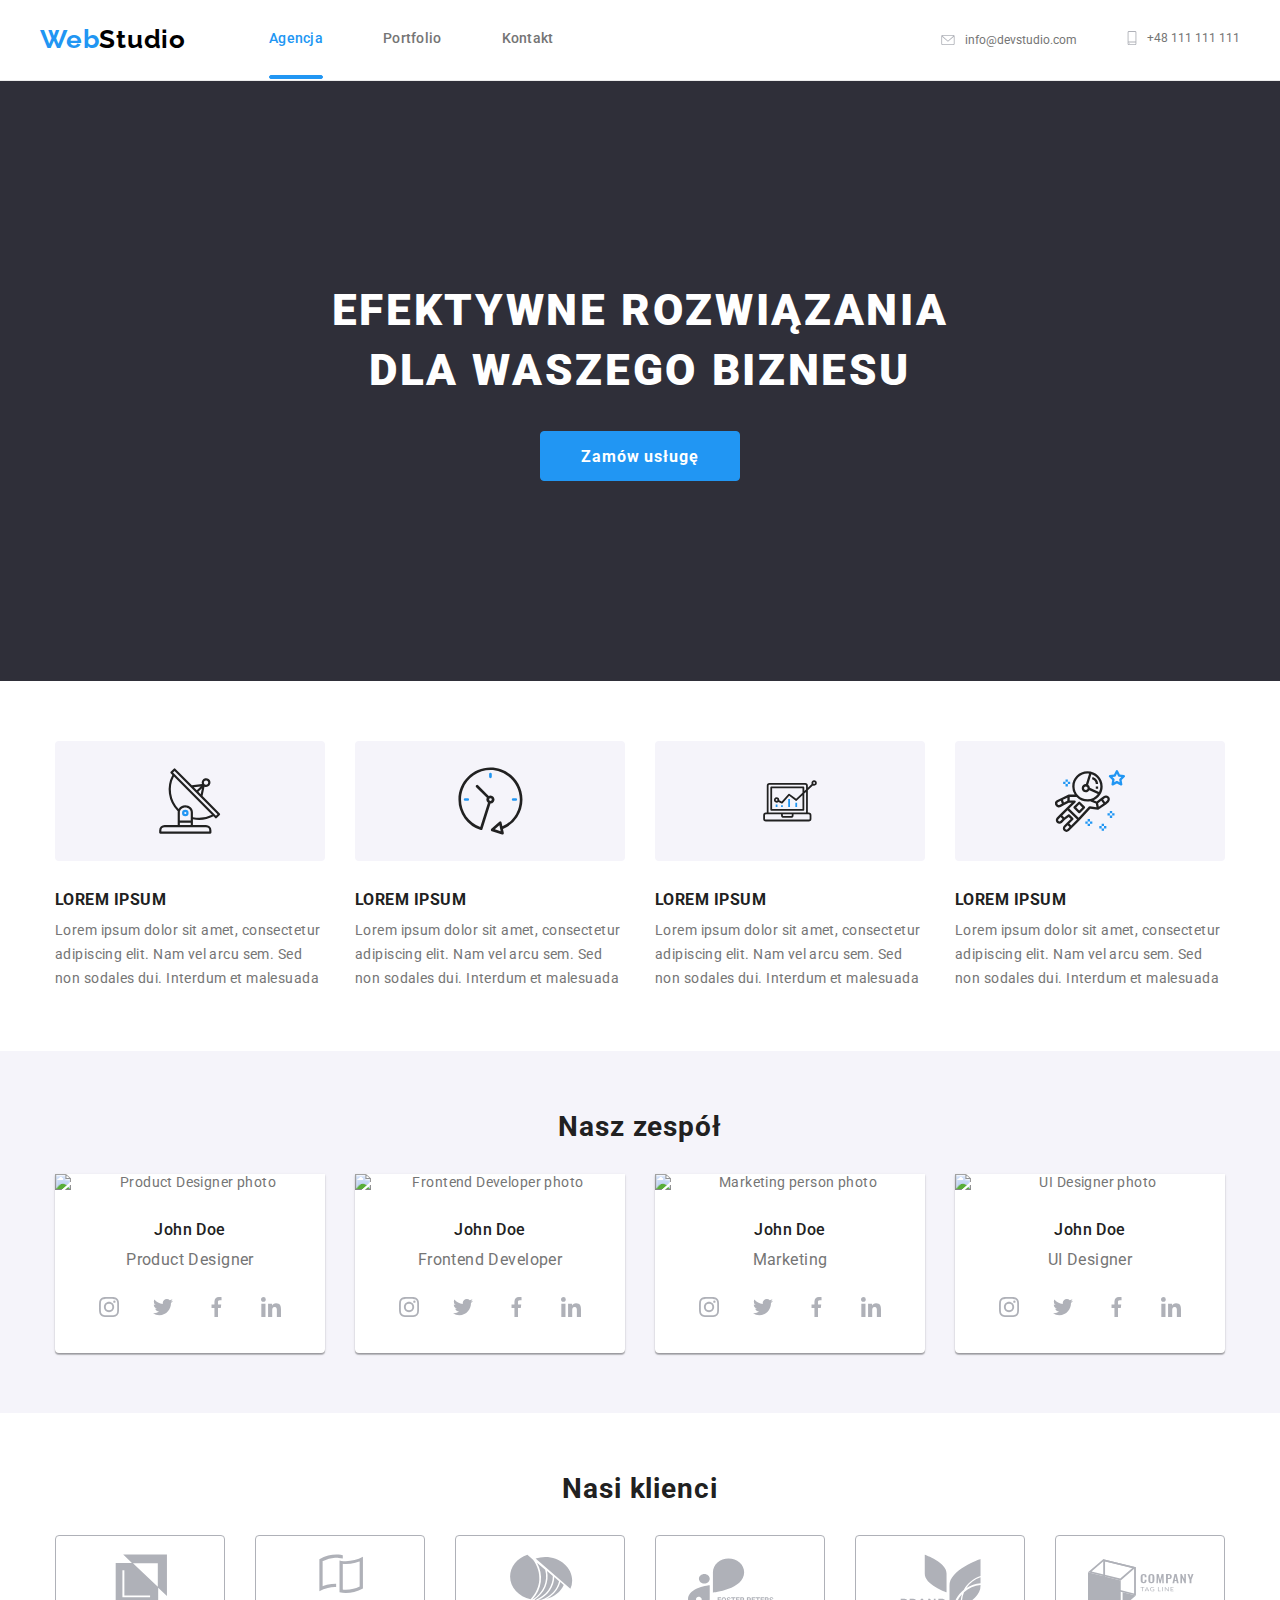
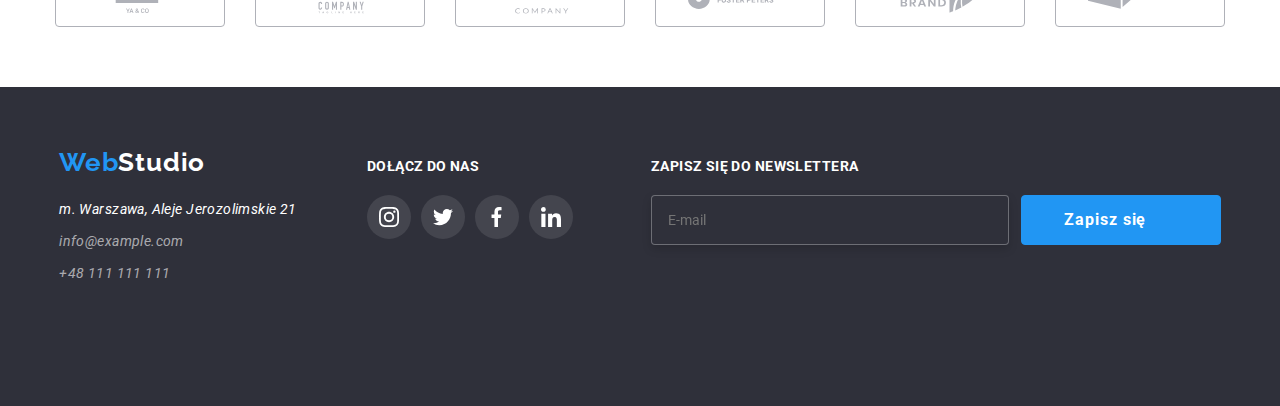
==== commit 056d18f8: "changes" ====
--- a/index.html
+++ b/index.html
@@ -1,350 +1,543 @@
 <!DOCTYPE html>
-<html lang="en">
+<html lang="pl-PL">
 
 <head>
-  <meta charset="UTF-8" />
-  <meta http-equiv="X-UA-Compatible" content="IE=edge" />
-  <meta name="viewport" content="width=device-width, initial-scale=1.0" />
-  <title>Studio</title>
-  <link rel="stylesheet" href="https://cdnjs.cloudflare.com/ajax/libs/modern-normalize/1.1.0/modern-normalize.css">
-  <link rel="stylesheet" href="./css/main.min.css">
+  <meta charset="UTF-8">
+  <meta http-equiv="X-UA-Compatible" content="IE=edge">
+  <meta name="viewport" content="width=device-width, initial-scale=1.0">
+  <link rel="preconnect" href="https://fonts.googleapis.com">
+  <link rel="preconnect" href="https://fonts.gstatic.com" crossorigin>
   <link href="https://fonts.googleapis.com/css2?family=Raleway:wght@700&family=Roboto:wght@400;500;700;900&display=swap"
     rel="stylesheet">
 
+  <link rel="stylesheet" href="https://cdnjs.cloudflare.com/ajax/libs/modern-normalize/1.1.0/modern-normalize.css"
+    integrity="sha512-Y0MM+V6ymRKN2zStTqzQ227DWhhp4Mzdo6gnlRnuaNCbc+YN/ZH0sBCLTM4M0oSy9c9VKiCvd4Jk44aCLrNS5Q=="
+    crossorigin="anonymous" referrerpolicy="no-referrer" />
+
+
+  <link rel="stylesheet" href="./css/main.min.css">
+
+  <title>Studio</title>
 </head>
 
-<body>
-  <header class="page-header">
-    <div class="container">
-      <div class="header">
-        <a class="header__logo" href="index.html">Web<span class="header__logo--recolor">Studio</span></a>
+<body class="body">
+  <header class="header">
+    <div class="header__container">
+      <a class="link logo" href="./index.html">Web<span class="logo logo--black">Studio</span></a>
+      <div class="menu">
         <nav>
-          <ul class="header__list-nav">
-            <li class="header__list-menu"><a class="header__list-nav--a header__link" href="index.html">Agencja</a>
+          <ul class="list header__list">
+            <li class="list__position"><a class="link link--active" href="./index.html"
+                rel="noopener noreferrer">Agencja</a></li>
+            <li class="list__position"><a class="link" href="./portfolio.html" rel="noopener noreferrer">Portfolio</a>
             </li>
-            <li class="header__list-menu"><a class="header__list-nav--a" href="portfolio.html">Portfolio</a></li>
-            <li class="header__list-menu"><a class="header__list-nav--a" href="Kontakt.html">Kontakt </a></li>
+            <li class="list__position"><a class="link" href="" rel="noopener noreferrer">Kontakt</a></li>
           </ul>
         </nav>
-        <ul class="header__contacts">
-          <li>
-            <a class="header__mail" href="emailto:info@devstudio.com">
-              <svg class="header__icon" width="16" height="12">
-                <use href="./images/icon.svg#icon-envelope"></use>
-              </svg>
-              info@devstudio.com
-            </a>
-          </li>
-          <li>
-            <a class="header__phone" href="tel:+48111111111">
-              <svg width="16" height="12">
-                <use href="./images/icon.svg#icon-smartphone"></use>
-              </svg>
-              +48 111 111 111
-            </a>
-          </li>
-        </ul>
+        <div class="header__contact">
+          <a class="link header__link" href="mailto:info@devstudio.com" rel="noopener noreferrer">
+            <svg class="icon header__icon-mail">
+              <use xlink:href="./images/icon.svg#icon-envelope">
+              </use>
+            </svg>info@devstudio.com</a>
+          <a class="link header__link" href="tel:+48111111111" rel="noopener noreferrer">
+            <svg class="icon header__icon-phone icon--phone" width="10" height="16">
+              <use xlink:href="./images/icon.svg#icon-smartphone">
+              </use>
+            </svg>
+            +48 111 111 111</a>
+        </div>
       </div>
     </div>
+    <button class="menu-toggle js-open-menu" aria-expanded="false" aria-controls="mobile-menu">
+      <svg width="24" height="16">
+        <use xlink:href="./images/icon.svg#menu_24px"></use>
+      </svg>
+    </button>
   </header>
   <main>
-    <section>
-      <div class="image__background">
-        <div class="section-top container">
-          <h1 class="section-top__layout">EFEKTYWNE ROZWIĄZANIA<br> DLA WASZEGO BIZNESU</h1>
-          <button class="button" type="button" data-modal-open>Zamów usługę</button>
-        </div>
-      </div>
-    </section>
-    <section class=" section">
-      <div class="container">
-        <ul class="list__icon">
-          <li>
-            <svg class="list__icon--background" width="270" height="120">
-              <use xlink:href="./images/icon.svg#icon-antenna-1"></use>
-            </svg>
-            <h2 class="list__heading">LOREP IPSUM</h2>
-            <p class="list__description">
-              Lorem ipsum dolor sit amet, consectetur adipiscing elit. Nam vel
-              arcu sem. Sed non sodales dui. Interdum et malesuada</p>
-          </li>
-          <li class=>
-            <svg class="list__icon--background" width="270" height="120">
-              <use xlink:href="./images/icon.svg#icon-clock-1"></use>
-            </svg>
-            <h2 class="list__heading">LOREP IPSUM</h2>
-            <p class="list__description">
-              Lorem ipsum dolor sit amet, consectetur adipiscing elit. Nam vel
-              arcu sem. Sed non sodales dui. Interdum et malesuada</p>
-          </li>
-          <li>
-            <svg class="list__icon--background" width="270" height="120">
-              <use xlink:href="./images/icon.svg#icon-diagram-1"></use>
-            </svg>
-            <h2 class="list__heading">LOREP IPSUM</h2>
-            <p class="list__description">
-              Lorem ipsum dolor sit amet, consectetur adipiscing elit. Nam vel
-              arcu sem. Sed non sodales dui. Interdum et malesuada</p>
-          </li>
-          <li>
-            <svg class="list__icon--background" width="270" height="120">
-              <use xlink:href="./images/icon.svg#icon-astronaut-1"></use>
-            </svg>
-            <h2 class="list__heading">LOREP IPSUM</h2>
-            <p class="list__description">
-              Lorem ipsum dolor sit amet, consectetur adipiscing elit. Nam vel
-              arcu sem. Sed non sodales dui. Interdum et malesuada</p>
-          </li>
-        </ul>
+    <section class="section-top">
+      <div class="section-top__layout">
+        <h1 class="section-top__header">EFEKTYWNE ROZWIĄZANIA
+          <span class="section-top__header section-top__header--margin">
+            DLA WASZEGO BIZNESU
+          </span>
+        </h1>
+        <button class="button button--color-main" type="button" data-modal-open>Zamów usługę</button>
       </div>
     </section>
     <section class="section">
-      <div class="container">
+      <div class="section__container">
+        <ul class="list">
+          <li>
+            <div class="list__icon">
+              <svg class="icon" width="65.32" height="70">
+                <use href="./images/icon.svg#icon-antenna-1">
+                </use>
+              </svg>
+            </div>
+            <h3 class="list__heading">LOREM IPSUM</h3>
+            <p class="list__description">Lorem ipsum dolor sit amet, consectetur adipiscing elit. Nam vel
+              arcu
+              sem. Sed non sodales dui.
+              Interdum et malesuada
+            </p>
+          </li>
+          <li>
+            <div class="list__icon">
+              <svg width="66.96" height="70">
+                <use href="./images/icon.svg#icon-clock-1">
+                </use>
+              </svg>
+            </div>
+            <h3 class="list__heading">LOREM IPSUM</h3>
+            <p class="list__description">Lorem ipsum dolor sit amet, consectetur adipiscing elit. Nam vel
+              arcu
+              sem. Sed non sodales dui.
+              Interdum et malesuada
+            </p>
+          </li>
+          <li>
+            <div class="list__icon">
+              <svg width="70" height="53.62">
+                <use href="./images/icon.svg#icon-diagram-1">
+                </use>
+              </svg>
+            </div>
+            <h3 class="list__heading">LOREM IPSUM</h3>
+            <p class="list__description">Lorem ipsum dolor sit amet, consectetur adipiscing elit. Nam vel
+              arcu
+              sem. Sed non sodales dui.
+              Interdum et malesuada
+            </p>
+          </li>
+          <li>
+            <div class="list__icon">
+              <svg width="70" height="70">
+                <use href="./images/icon.svg#icon-astronaut-1">
+                </use>
+              </svg>
+            </div>
+            <h3 class="list__heading">LOREM IPSUM</h3>
+            <p class="list__description">Lorem ipsum dolor sit amet, consectetur adipiscing elit. Nam vel
+              arcu
+              sem. Sed non sodales dui.
+              Interdum et malesuada
+            </p>
+          </li>
+        </ul>
+      </div>
+    </section>
+    <section class="section section--mobile-hidden">
+      <div class="section__container">
         <h2 class="section__heading">Czym się zajmujemy</h2>
-        <ul class="list__specializations">
-          <li>
-            <div class="image__relative">
-              <img src="images/jpg1.jpg" alt="programista piszący kod" width="370" height="294" />
-              <p class="image__absolute">APLIKACJE INTERNETOWE</p>
-            </div>
-          </li>
-          <li>
-            <div class="image__relative">
-              <img src="images/jpg2.jpg" alt="programista tworzy stronę" width="370" height="294" />
-              <p class="image__absolute">APLIKACJE MOBILNE</p>
-            </div>
-          </li>
-          <li>
-            <div class="image__relative">
-              <img src="images/jpg3.jpg" alt="programista tworzy style" width="370" height="294" />
-              <p class="image__absolute">ROZWIĄZANIA GRAFICZNE</p>
-            </div>
+        <ul class="list">
+          <li>
+            <figure class="section__figure">
+              <img src="./images/jpg1@2x.jpg" alt="code typing" width="370" height="294">
+              <figcaption class="section__figure-desc">
+                Aplikacje komputerowe
+              </figcaption>
+            </figure>
+
+          </li>
+          <li>
+            <figure class="section__figure">
+              <img src="./images/jpg2@2x.jpg" alt="mobile aplication settings" width="370" height="294">
+              <figcaption class="section__figure-desc">
+                Aplikacje mobilne
+              </figcaption>
+            </figure>
+          </li>
+          <li>
+            <figure class="section__figure">
+              <img src="./images/jpg3@2x.jpg" alt="color settings" width="370" height="294">
+              <figcaption class="section__figure-desc">
+                Rozwiązania graficzne
+              </figcaption>
+            </figure>
           </li>
         </ul>
-        <div>
+      </div>
     </section>
-    <section class="section section__background">
-      <div class="container ">
-        <h2 class="section__heading-two">Nasz zespół</h2>
-        <ul class="image__whatwedo">
-          <li class="image__whatwedo--item">
-            <img src="images/zespol1.jpg" alt="Product Designer John Doe" width="270" height="260" />
-            <h4 class="name-person">John Doe</h4>
-            <p class="profession">Product Designer</p>
-            <div class="social-row">
-              <svg class="icon icon__social icon__social--item">
-                <use xlink:href="./images/icon.svg#icon-instagram" width="20" height="20" x="12" y="12"></use>
-              </svg>
-              <svg class="icon icon__social icon__social--item">
-                <use xlink:href="./images/icon.svg#icon-twitter" width="20" height="20" x="12" y="12"></use>
-              </svg>
-              <svg class="icon icon__social icon__social--item">
-                <use xlink:href="./images/icon.svg#icon-facebook" width="20" height="20" x="12" y="12"></use>
-              </svg>
-              <svg class="icon icon__social icon__social--item">
-                <use xlink:href="./images/icon.svg#icon-linkedin" width="20" height="20" x="12" y="12"></use>
-              </svg>
-            </div>
-
-          </li>
-          <li class="image__whatwedo--item">
-            <img src="images/zespol2.jpg" alt="Frontend Developer John Doe" width="270" height="260" />
-            <h4 class="name-person">John Doe</h4>
-            <p class="profession">Frontend Developer</p>
-            <div class="social-row">
-              <svg class="icon icon__social icon__social--item">
-                <use xlink:href="./images/icon.svg#icon-instagram" width="20" height="20" x="12" y="12"></use>
-              </svg>
-              <svg class="icon icon__social icon__social--item">
-                <use xlink:href="./images/icon.svg#icon-twitter" width="20" height="20" x="12" y="12"></use>
-              </svg>
-              <svg class="icon icon__social icon__social--item">
-                <use xlink:href="./images/icon.svg#icon-facebook" width="20" height="20" x="12" y="12"></use>
-              </svg>
-              <svg class="icon icon__social icon__social--item">
-                <use xlink:href="./images/icon.svg#icon-linkedin" width="20" height="20" x="12" y="12"></use>
-              </svg>
-            </div>
-          </li>
-          <li class="image__whatwedo--item">
-            <img src="images/zespol3.jpg" alt="Marketing John Doe" width="270" height="260" />
-            <h4 class="name-person">John Doe</h4>
-            <p class="profession">Marketing</p>
-            <div class="social-row">
-              <svg class="icon icon__social icon__social--item">
-                <use xlink:href="./images/icon.svg#icon-instagram" width="20" height="20" x="12" y="12"></use>
-              </svg>
-              <svg class="icon icon__social icon__social--item">
-                <use xlink:href="./images/icon.svg#icon-twitter" width="20" height="20" x="12" y="12"></use>
-              </svg>
-              <svg class="icon icon__social icon__social--item">
-                <use xlink:href="./images/icon.svg#icon-facebook" width="20" height="20" x="12" y="12"></use>
-              </svg>
-              <svg class="icon icon__social icon__social--item">
-                <use xlink:href="./images/icon.svg#icon-linkedin" width="20" height="20" x="12" y="12"></use>
-              </svg>
-            </div>
-          </li>
-          <li class="image__whatwedo--item">
-            <img src="images/zespol4.jpg" alt="Ul Designer John Doe" width="270" height="260" />
-            <h4 class="name-person">John Doe</h4>
-            <p class="profession">Ul Designer</p>
-            <div class="social-row">
-              <svg class="icon icon__social icon__social--item">
-                <use xlink:href="./images/icon.svg#icon-instagram" width="20" height="20" x="12" y="12"></use>
-              </svg>
-              <svg class="icon icon__social icon__social--item">
-                <use xlink:href="./images/icon.svg#icon-twitter" width="20" height="20" x="12" y="12"></use>
-              </svg>
-              <svg class="icon icon__social icon__social--item">
-                <use xlink:href="./images/icon.svg#icon-facebook" width="20" height="20" x="12" y="12"></use>
-              </svg>
-              <svg class="icon icon__social icon__social--item">
-                <use xlink:href="./images/icon.svg#icon-linkedin" width="20" height="20" x="12" y="12"></use>
-              </svg>
-            </div>
+    <section class="section section--gray">
+      <div class="section__container">
+        <h2 class="section__heading">Nasz zespół</h2>
+        <ul class="list">
+          <li class="list__item">
+            <figure class="img-container">
+              <img class="image-container__image" src="./images/zespol1@2x.jpg" alt="Product Designer photo">
+              <figcaption>
+                <h3 class="img-container__heading">John Doe</h3>
+                <p class="img-container__desc">Product Designer</p>
+              </figcaption>
+            </figure>
+            <ul class="list list--gap">
+              <li>
+                <a class="link" href="">
+                  <svg class="icon icon--social">
+                    <use width="20" height="20" x="12" y="12" xlink:href="./images/icon.svg#icon-instagram">
+                    </use>
+                  </svg>
+                </a>
+              </li>
+              <li>
+                <a class="link" href="">
+                  <svg class="icon icon--social">
+                    <use width="20" height="20" x="12" y="12" xlink:href="./images/icon.svg#icon-twitter">
+                    </use>
+                  </svg>
+                </a>
+              </li>
+              <li>
+                <a class="link" href="">
+                  <svg class="icon icon--social">
+                    <use width="20" height="20" x="12" y="12" xlink:href="./images/icon.svg#icon-facebook">
+                    </use>
+                  </svg>
+                </a>
+              </li>
+              <li>
+                <a class="link" href="">
+                  <svg class="icon icon--social">
+                    <use width="20" height="20" x="12" y="12" xlink:href="./images/icon.svg#icon-linkedin">
+                    </use>
+                  </svg>
+                </a>
+              </li>
+            </ul>
+          </li>
+          <li class="list__item">
+            <figure class="img-container">
+              <img class="image-container__image" src="./images/zespol2@2x.jpg" alt="Frontend Developer photo">
+              <figcaption>
+                <h3 class="img-container__heading">John Doe</h3>
+                <p class="img-container__desc">Frontend Developer</p>
+              </figcaption>
+            </figure>
+            <ul class="list list--gap">
+              <li>
+                <a class="link" href="">
+                  <svg class="icon icon--social">
+                    <use width="20" height="20" x="12" y="12" xlink:href="./images/icon.svg#icon-instagram">
+                    </use>
+                  </svg>
+                </a>
+              </li>
+              <li>
+                <a class="link" href="">
+                  <svg class="icon icon--social">
+                    <use width="20" height="20" x="12" y="12" xlink:href="./images/icon.svg#icon-twitter">
+                    </use>
+                  </svg>
+                </a>
+              </li>
+              <li>
+                <a class="link" href="">
+                  <svg class="icon icon--social">
+                    <use width="20" height="20" x="12" y="12" xlink:href="./images/icon.svg#icon-facebook">
+                    </use>
+                  </svg>
+                </a>
+              </li>
+              <li>
+                <a class="link" href="">
+                  <svg class="icon icon--social">
+                    <use width="20" height="20" x="12" y="12" xlink:href="./images/icon.svg#icon-linkedin">
+                    </use>
+                  </svg>
+                </a>
+              </li>
+            </ul>
+          </li>
+          <li class="list__item">
+            <figure class="img-container">
+              <img class="image-container__image" src="./images/zespol3@2x.jpg" alt="Marketing person photo">
+              <figcaption>
+                <h3 class="img-container__heading">John Doe</h3>
+                <p class="img-container__desc">Marketing</p>
+              </figcaption>
+            </figure>
+            <ul class="list list--gap">
+              <li>
+                <a class="link" href="">
+                  <svg class="icon icon--social">
+                    <use width="20" height="20" x="12" y="12" xlink:href="./images/icon.svg#icon-instagram">
+                    </use>
+                  </svg>
+                </a>
+              </li>
+              <li>
+                <a class="link" href="">
+                  <svg class="icon icon--social">
+                    <use width="20" height="20" x="12" y="12" xlink:href="./images/icon.svg#icon-twitter">
+                    </use>
+                  </svg>
+                </a>
+              </li>
+              <li>
+                <a class="link" href="">
+                  <svg class="icon icon--social">
+                    <use width="20" height="20" x="12" y="12" xlink:href="./images/icon.svg#icon-facebook">
+                    </use>
+                  </svg>
+                </a>
+              </li>
+              <li>
+                <a class="link" href="">
+                  <svg class="icon icon--social">
+                    <use width="20" height="20" x="12" y="12" xlink:href="./images/icon.svg#icon-linkedin">
+                    </use>
+                  </svg>
+                </a>
+              </li>
+            </ul>
+          </li>
+          <li class="list__item">
+            <figure class="img-container">
+              <img class="image-container__image" src="./images/zespol4@2x.jpg" alt="UI Designer photo">
+              <figcaption>
+                <h3 class="img-container__heading">John Doe</h3>
+                <p class="img-container__desc">UI Designer</p>
+              </figcaption>
+            </figure>
+            <ul class="list list--gap">
+              <li>
+                <a class="link" href="">
+                  <svg class="icon icon--social">
+                    <use width="20" height="20" x="12" y="12" xlink:href="./images/icon.svg#icon-instagram">
+                    </use>
+                  </svg>
+                </a>
+              </li>
+              <li>
+                <a class="link" href="">
+                  <svg class="icon icon--social">
+                    <use width="20" height="20" x="12" y="12" xlink:href="./images/icon.svg#icon-twitter">
+                    </use>
+                  </svg>
+                </a>
+              </li>
+              <li>
+                <a class="link" href="">
+                  <svg class="icon icon--social">
+                    <use width="20" height="20" x="12" y="12" xlink:href="./images/icon.svg#icon-facebook">
+                    </use>
+                  </svg>
+                </a>
+              </li>
+              <li>
+                <a class="link" href="">
+                  <svg class="icon icon--social">
+                    <use width="20" height="20" x="12" y="12" xlink:href="./images/icon.svg#icon-linkedin">
+                    </use>
+                  </svg>
+                </a>
+              </li>
+            </ul>
           </li>
         </ul>
-      </div>
       </div>
     </section>
     <section class="section">
-      <div class="container">
-        <h2 class="section__heading-three"> Nasi Klienci</h2>
-        <ul class="list list__clients">
-          <li>
-            <div class="block block__clients">
-              <svg class="icon icon__clients">
-                <use xlink:href="./images/icon.svg#icon-logo1" width="41" height="46.7" x="65" y="25"></use>
-              </svg>
-            </div>
-          </li>
-          <li>
-            <div class="block block__clients">
-              <svg class="icon icon__clients">
-                <use xlink:href="./images/icon.svg#icon-logo2" width="40" height="52" x="65" y="20"></use>
-              </svg>
-            </div>
-          </li>
-          <li>
-            <div class="block block__clients">
-              <svg class="icon icon__clients">
-                <use xlink:href="./images/icon.svg#icon-logo3" width="43.46" height="41.18" x="65" y="25"></use>
-              </svg>
-          </li>
-          <li>
-            <div class="block block__clients">
-              <svg class="icon icon__clients">
-                <use xlink:href="./images/icon.svg#icon-logo4" width="84.44" height="40.62" x="55" y="25"></use>
-              </svg>
-          </li>
-          <li>
-            <div class="block block__clients">
-              <svg class="icon icon__clients">
-                <use xlink:href="./images/icon.svg#icon-logo5" width="62.54" height="45.43" x="55" y="25"></use>
-              </svg>
-          </li>
-          <li>
-            <div class="block block__clients">
-              <svg class="icon icon__clients">
-                <use xlink:href="./images/icon.svg#icon-logo6" width="93.79" height="43.93" x="45" y="25"></use>
-              </svg>
-          </li>
-      </div>
-      </ul>
+      <div class="section__container">
+        <h2 class="section__heading">Nasi klienci</h2>
+        <ul class="list">
+          <li>
+            <a class="link" href="">
+              <svg class="icon icon--activities">
+                <use width="106" height="60" xlink:href="./images/icon.svg#icon-logo1">
+                </use>
+              </svg>
+            </a>
+          </li>
+          <li>
+            <a class="link" href="">
+              <svg class="icon icon--activities">
+                <use width="106" height="60" xlink:href="./images/icon.svg#icon-logo2">
+                </use>
+              </svg>
+            </a>
+          </li>
+          <li>
+            <a class="link" href="">
+              <svg class="icon icon--activities">
+                <use width="106" height="60" xlink:href="./images/icon.svg#icon-logo3">
+                </use>
+              </svg>
+            </a>
+          </li>
+          <li>
+            <a class="link" href="">
+              <svg class="icon icon--activities">
+                <use width="106" height="60" xlink:href="./images/icon.svg#icon-logo4">
+                </use>
+              </svg>
+            </a>
+          </li>
+          <li>
+            <a class="link" href="">
+              <svg class="icon icon--activities">
+                <use width="106" height="60" xlink:href="./images/icon.svg#icon-logo5">
+                </use>
+              </svg>
+            </a>
+          </li>
+          <li>
+            <a class="link" href="">
+              <svg class="icon icon--activities">
+                <use width="106" height="60" xlink:href="./images/icon.svg#icon-logo6">
+                </use>
+              </svg>
+            </a>
+          </li>
+        </ul>
       </div>
     </section>
   </main>
-  <footer class="footer--background-color">
-    <div class="container container__footer">
+  <footer class="footer">
+    <div class="footer__container">
+      <div class="footer__contacts">
+        <a class="link logo" href="./index.html">Web<span class="logo logo--white">Studio</span></a>
+        <address class="footer__address">
+          <p class="footer__location">m. Warszawa, Aleje Jerozolimskie 21</p>
+          <a class="link footer__link" href="mailto:info@example.com" rel="noopener noreferrer">info@example.com
+          </a>
+          <a class="link footer__link" href="tel:+48111111111" rel="noopener noreferrer">+48 111 111 111
+          </a>
+        </address>
+      </div>
+      <div class="footer__socials">
+        <h5 class="footer__heading">dołącz do nas</h5>
+        <ul class="list list--gap">
+          <li>
+            <a class="link" href="">
+              <svg class="icon icon--social">
+                <use width="20" height="20" x="12" y="12" xlink:href="./images/icon.svg#icon-instagram">
+                </use>
+              </svg>
+            </a>
+          </li>
+          <li>
+            <a class="link" href="">
+              <svg class="icon icon--social">
+                <use width="20" height="20" x="12" y="12" xlink:href="./images/icon.svg#icon-twitter">
+                </use>
+              </svg>
+            </a>
+          </li>
+          <li>
+            <a class="link" href="">
+              <svg class="icon icon--social">
+                <use width="20" height="20" x="12" y="12" xlink:href="./images/icon.svg#icon-facebook">
+                </use>
+              </svg>
+            </a>
+          </li>
+          <li>
+            <a class="link" href="">
+              <svg class="icon icon--social">
+                <use width="20" height="20" x="12" y="12" xlink:href="./images/icon.svg#icon-linkedin">
+                </use>
+              </svg>
+            </a>
+          </li>
+        </ul>
+      </div>
       <div>
-        <a class="footer__logo" href="./index.html">Web<span class="footer__logo--recolor">Studio</span></a>
-        <address class="footer__adress-details">
-          m. Warszawa, Aleje Jerozolimskie 21
-          <a class="footer__mail" href="mailto:info@example.com">info@example.com</a>
-          <a class="footer__phone" href="tel:+48111111111">+48 111 111 111</a>
-        </address>
-      </div>
-      <div class="footer__box-socials">
-        <h2 class="footer__social-heading">Dołącz do nas</h2>
-        <div class="footer__box-socials--position">
-          <a class="icon__social-footer" href="./index.html">
-            <svg class="icon__social-footer">
-              <use xlink:href="./images/icon.svg#icon-instagram" width="20" height="20" x="12" y="12"></use>
+        <h5 class="footer__heading">Zapisz się do newslettera</h5>
+        <form class="footer__form">
+          <input class="footer__input" type="email" name="subscribe-email" placeholder="E-mail">
+          <button class="button button--color-main button--left" type="submit" name="subscribe">Zapisz się
+            <svg class="icon-send">
+              <use width="24" height="24" x="0" y="0" xlink:href="./images/icon.svg#icon-send"></use>
             </svg>
-          </a>
-          <a class="icon__social-footer" href="./index.html">
-            <svg class="icon__social-footer">
-              <use xlink:href="./images/icon.svg#icon-twitter" width="20" height="20" x="12" y="12"></use>
-            </svg>
-          </a>
-          <a class="icon__social-footer" href="./index.html">
-            <svg class="icon__social-footer">
-              <use xlink:href="./images/icon.svg#icon-facebook" width="20" height="20" x="12" y="12"></use>
-            </svg>
-          </a>
-          <a class="icon__social-footer" href="./index.html">
-            <svg class="icon__social-footer">
-              <use xlink:href="./images/icon.svg#icon-linkedin" width="20" height="20" x="12" y="12"></use>
-            </svg>
-          </a>
-        </div>
-      </div>
-      <div>
-        <h4 class="footer__heading">Zapisz się do newslettera</h4>
-        <input type="email" class="footer__input" placeholder="E-mail">
-        <button type="submit" class="button__newsletter">Zapisz się
-          <svg class="icon-send">
-            <use xlink:href="./images/icon.svg#icon-sign-in" width="24" height="24" x="20" y="0">
+          </button>
+        </form>
+      </div>
+    </div>
+  </footer>
+  <div class="backdrop  is-hidden" data-modal>
+    <div class="backdrop__modal">
+      <button class="button-close" type="button" data-modal-close>
+        <svg class="icon button-close__icon">
+          <use width="11" height="11" xlink:href="./images/icon.svg#close">
+          </use>
+        </svg>
+      </button>
+      <form class="form" name="form-signup">
+        <h5 class="form__header">Zostaw swoje dane w formularzu poniżej</h5>
+        <label class="form__lbl">Imię
+          <input class="form__input" id="fullname" name="fullname" type="text">
+          <svg class="form__icon">
+            <use width="18" height="18" xlink:href="./images/icon.svg#icon-name">
             </use>
           </svg>
-        </button>
-      </div>
-    </div>
-  </footer>
-  <div class="backdrop is-hidden" data-modal>
-    <div class="backdrop__modal">
-      <button type="button" class="button-close" data-modal-close>x</button>
-      <h6 class="form__header">Zostaw swoje dane w formularzu poniżej</h6>
-      <label for="full-name" class="form__label">
-        Imie
-        <svg class="form__icon form__icon--position1">
-          <use xlink:href="./images/icon.svg#icon-name" width="14" height="14"></use>
-        </svg><input type="text" name="user-name" class="form__input" id="full-name">
-      </label>
-      <label for="phone-number" class="form__label">
-        Telefon
-        <svg class="form__icon form__icon--position2">
-          <use xlink:href="./images/icon.svg#icon-phone" width="15" height="15"></use>
-        </svg><input type="tel" name="phone-number" class="form__input" id="phone-number">
-      </label>
-      <label for="email" class="form__label">
-        Email
-        <svg class="form__icon form__icon--position3">
-          <use xlink:href="./images/icon.svg#icon-e-mail" width="17" height="17">
-          </use>
-        </svg><input type="email" name="email" class="form__input" id="email">
-      </label>
-      <label>
-        Komentarz
-        <textarea name="comment" placeholder="Wprowadź tekst" class="form__input form__comment"></textarea>
-      </label>
-      <label class="form__terms-and-conditions">
-        <input type="checkbox">
-        <svg class="form__checkmark-icon">
-          <use xlink:href="./images/icon.svg#icon-tick" width="11" height="8"></use>
-        </svg>
-        <span class="form__checkmark"></span>
-        Oświadczam iż akceptuje
-        <a href="#" class="form__link">Regulamin</a>
-        i
-        <a href="#" class="form__link">Politykę Prywatności.</a>
-      </label>
-      <label>
-        <button type="submit" class="button__form">Wyślij</button>
-      </label>
+        </label>
+        <label class="form__lbl">Telefon
+          <input class="form__input" name="phone" type="tel">
+          <svg class="form__icon">
+            <use width="18" height="18" xlink:href="./images/icon.svg#icon-phone">
+            </use>
+          </svg>
+        </label>
+        <label class="form__lbl">Email
+          <input class="form__input" name="useremail" type="email">
+          <svg class="form__icon">
+            <use width="18" height="18" xlink:href="./images/icon.svg#icon-e-mail">
+            </use>
+          </svg>
+        </label>
+        <label class="form__lbl">Komentarz
+          <textarea class="form__input form__text" name="comment" placeholder="Wprowadź tekst"></textarea>
+        </label>
+        <label class="form__terms-and-cond">
+          <input type="checkbox" class="form__checkbox" name="terms-and-conditions">
+          <svg class="form__checkmark-icon">
+            <use width="11" height="8" xlink:href="./images/icon.svg#icon-tick">
+            </use>
+          </svg>
+          <span class="form__declaration">
+            Oświadczam iż akceptuję <a href="" class="form__link"> Regulamin</a>
+            i
+            <a href="" class="form__link">
+              Politykę Prywatności</a>.
+          </span>
+        </label>
+        <button class="button button--color-main" type="submit">Wyślij</button>
+      </form>
     </div>
   </div>
+  <div class="menu-container js-menu-container" id="mobile-menu">
+    <button class="menu-toggle menu-toggle--close js-close-menu">
+      <svg width="18.7" height="18.7">
+        <use xlink:href="./images/icon.svg#close"></use>
+      </svg>
+    </button>
+    <ul class="mobile-menu">
+      <li class="mobile-menu__item"><a href="./index.html" rel="noopener noreferrer"
+          class="mobile-menu__link link mobile-menu__link--active ">Agencja</a></li>
+      <li class="mobile-menu__item"><a href="./portfolio.html" rel="noopener noreferrer"
+          class="mobile-menu__link link">Portfolio</a></li>
+      <li class="mobile-menu__item"><a href="" class="mobile-menu__link link">Kontakt</a></li>
+    </ul>
+    <div class="mobile-address">
+      <a class="mobile-address__phone link" href="tel:+48111111111" rel="noopener noreferrer">+48 111 111 111</a>
+      <a class="mobile-address__mail link" href="mailto:info@devstudio.com"
+        rel="noopener noreferrer">info@devstudio.com</a>
+
+    </div>
+    <ul class="mobile-socials">
+      <li class="mobile-socials__item"><a class="mobile-socials__link link" href="">Instagram</a></li>
+      <li class="mobile-socials__item"><a class="mobile-socials__link link" href="">Twitter</a></li>
+      <li class="mobile-socials__item"><a class="mobile-socials__link link" href="">Facebook</a></li>
+      <li class="mobile-socials__item"><a class="mobile-socials__link link" href="">LinkedIn</a></li>
+    </ul>
+  </div>
+  <script defer src="https://cdnjs.cloudflare.com/ajax/libs/body-scroll-lock/3.1.5/bodyScrollLock.min.js"
+    integrity="sha512-HowizSDbQl7UPEAsPnvJHlQsnBmU2YMrv7KkTBulTLEGz9chfBoWYyZJL+MUO6p/yBuuMO/8jI7O29YRZ2uBlA=="
+    crossorigin="anonymous"></script>
+  <script defer src="./js/mobile-menu.js"></script>
   <script src="./js/modal.js"></script>
 </body>
 
--- a/css/main.min.css
+++ b/css/main.min.css
@@ -1 +1,1166 @@
-.backdrop{position:fixed;left:0;top:0;width:100%;height:100%;background-color:rgba(0,0,0,.1);-webkit-transition:opacity 1000ms ease-in-out,visibility 1000ms ease-in-out;transition:opacity 1000ms ease-in-out,visibility 1000ms ease-in-out;opacity:1;visibility:visible}.backdrop__modal{position:absolute;top:50%;left:50%;-webkit-transform:translate(-50%, -50%);transform:translate(-50%, -50%);width:528px;height:581px;background-color:var(--white);display:-webkit-box;display:-ms-flexbox;display:flex;font-size:12px;-webkit-box-align:center;-ms-flex-align:center;align-items:center;-webkit-box-orient:vertical;-webkit-box-direction:normal;-ms-flex-direction:column;flex-direction:column}.is-hidden{opacity:0;visibility:hidden;pointer-events:none}:root{--grey: #757575;--black: #212121;--background: #2f303a;--hover-focus: #2196f3;--white: #ffffff;--button: #f5f4fa;--border-portfolio: #eeeeee;--social-links-icon: #afb1b8;--WhiteTransparent: #ffffff99;--BackgroundFootter: #ffffff1a;--BorderColor: #ececec;--BackgroundColorWhatWeDo: #2f303acc;--IconFotter: rgba(255, 255, 255, 0.1)}body{font-family:"Roboto","Raleway",sans-serif;color:var(--grey);background-color:var(--white);font-size:14px;letter-spacing:.03em;margin:0;padding:0;width:1600px;font-weight:400}a{text-decoration:none}ul{padding:0}.container{width:1200px;margin:0 auto}.container__footer{display:-webkit-box;display:-ms-flexbox;display:flex;-webkit-box-align:start;-ms-flex-align:start;align-items:flex-start;-webkit-box-orient:horizontal;-webkit-box-direction:normal;-ms-flex-direction:row;flex-direction:row;gap:70px;padding:55.5px 0}.section{padding:94px 0}.section__heading{font-weight:700;font-size:36px;line-height:1.72;text-align:center;color:var(--black);margin:0 auto;margin-bottom:60px}.section__background{background-color:var(--button);-webkit-box-shadow:#000 20%;box-shadow:#000 20%}.section__heading-two{font-size:36px;font-weight:700;line-height:1.17;text-align:center;color:var(--black);margin:0;margin-bottom:50px}.section__heading-three{color:var(--black);text-align:center;margin-top:0;margin-bottom:50px;font-size:36px;font-weight:700;line-height:1.17}.section-top{display:-webkit-box;display:-ms-flexbox;display:flex;-webkit-box-orient:vertical;-webkit-box-direction:normal;-ms-flex-direction:column;flex-direction:column;-webkit-box-align:center;-ms-flex-align:center;align-items:center;-webkit-box-pack:center;-ms-flex-pack:center;justify-content:center;gap:30px;padding:200px 0}.section-top__layout{font-weight:900;font-size:44px;line-height:1.36;letter-spacing:.06em;text-align:center;text-transform:uppercase;margin:0;color:#fff}.page-header{border-bottom:1px solid #ececec}.header{display:-webkit-box;display:-ms-flexbox;display:flex;-webkit-box-align:center;-ms-flex-align:center;align-items:center;border-bottom:solid 1px var(--BorderColor)}.header__logo{font-family:"Raleway";font-weight:700;font-size:26px;line-height:1.19;color:var(--hover-focus);padding:24px 0 24px;letter-spacing:.03em;text-decoration:none;margin:0}.header__logo--recolor{color:var(--black)}.header__list-nav{display:-webkit-box;display:-ms-flexbox;display:flex;margin:0;gap:46px;list-style:none;padding:32px 0 31px 93px}.header__list-nav--a{position:relative;color:var(--black);font-weight:500;font-size:14px;line-height:1.14;letter-spacing:.02em;text-decoration:none;-webkit-transition:color 250ms cubic-bezier(0.4, 0, 0.2, 1);transition:color 250ms cubic-bezier(0.4, 0, 0.2, 1)}.header__list-nav--a:focus,.header__list-nav--a:hover{color:var(--hover-focus)}.header__list-nav--a:hover,.header__list-nav--a:focus{fill:var(--hover-focus);-webkit-transition:fill 250ms cubic-bezier(0.4, 0, 0.2, 1);transition:fill 250ms cubic-bezier(0.4, 0, 0.2, 1)}.header__list-menu{position:relative}.header__link::after{position:absolute;content:"";background:var(--hover-focus);border-radius:2px;border:1px solid;height:4px;bottom:0;left:0;width:100%;-webkit-transform:translateY(32px);transform:translateY(32px)}.header__contacts{display:-webkit-box;display:-ms-flexbox;display:flex;gap:30px;margin-left:345px;-webkit-box-align:center;-ms-flex-align:center;align-items:center;-webkit-box-pack:center;-ms-flex-pack:center;justify-content:center;list-style:none}.header__mail{display:-webkit-box;display:-ms-flexbox;display:flex;-webkit-box-align:center;-ms-flex-align:center;align-items:center;-webkit-box-pack:center;-ms-flex-pack:center;justify-content:center;fill:var(--grey);color:var(--grey)}.header__mail:hover,.header__mail:focus{color:var(--hover-focus);fill:var(--hover-focus);-webkit-transition:.2s;transition:.2s;-webkit-transition:background-color 250ms cubic-bezier(0.4, 0, 0.2, 1);transition:background-color 250ms cubic-bezier(0.4, 0, 0.2, 1)}.header__phone{display:-webkit-box;display:-ms-flexbox;display:flex;-webkit-box-align:center;-ms-flex-align:center;align-items:center;-webkit-box-pack:center;-ms-flex-pack:center;justify-content:center;fill:var(--grey);color:var(--grey)}.header__phone:hover,.header__phone:focus{color:var(--hover-focus);fill:var(--hover-focus);-webkit-transition:.2s;transition:.2s;-webkit-transition:background-color 250ms cubic-bezier(0.4, 0, 0.2, 1);transition:background-color 250ms cubic-bezier(0.4, 0, 0.2, 1)}.header__icon{margin-right:5px}.footer__logo{font-family:"Raleway";font-weight:700;font-size:26px;line-height:1.19;color:var(--hover-focus);padding:24px 0 24px;letter-spacing:.03em;text-decoration:none;margin:0}.footer__logo--recolor{color:var(--white);margin-right:100px}.footer__mail{font-style:normal;font-weight:400;font-size:14px;line-height:24px;letter-spacing:.03em;color:var(--WhiteTransparent)}.footer__mail:hover,.footer__mail:focus{color:var(--hover-focus);-webkit-transition:0,4s;transition:0,4s;-webkit-transition:color 250ms cubic-bezier(0.4, 0, 0.2, 1);transition:color 250ms cubic-bezier(0.4, 0, 0.2, 1);text-decoration:underline}.footer__phone{font-style:normal;font-weight:400;font-size:14px;line-height:24px;letter-spacing:.03em;color:var(--WhiteTransparent)}.footer__phone:hover,.footer__phone:focus{color:var(--hover-focus);-webkit-transition:0,4s;transition:0,4s;-webkit-transition:color 250ms cubic-bezier(0.4, 0, 0.2, 1);transition:color 250ms cubic-bezier(0.4, 0, 0.2, 1)}.footer__box-socials{margin-top:12px}.footer__box-socials--position{display:-webkit-box;display:-ms-flexbox;display:flex;-webkit-box-pack:center;-ms-flex-pack:center;justify-content:center;-webkit-box-align:center;-ms-flex-align:center;align-items:center;gap:10px}.footer__input{height:50px;width:358px;padding:15px;border-radius:4px;background-color:rgba(0,0,0,0);border:1px solid rgba(255,255,255,.3);-webkit-transition:.2s;transition:.2s}.footer__input:hover,.footer__input:active,.footer__input:focus{border:1px solid var(--hover-focus);-webkit-box-shadow:none;box-shadow:none;outline:none;color:var(--white);-webkit-transition:.2s;transition:.2s}.footer__heading{font-weight:700;text-transform:uppercase;color:var(--white);position:relative}.footer__social-heading{font-weight:700;font-size:14px;line-height:16px;letter-spacing:.03em;text-transform:uppercase;text-align:start;color:var(--button);margin-bottom:20px}.footer--background-color{background:var(--background)}.footer__adress-details{font-style:normal;font-size:14px;line-height:24px;letter-spacing:.03em;color:var(--white);padding-top:20px;display:-webkit-box;display:-ms-flexbox;display:flex;-webkit-box-orient:vertical;-webkit-box-direction:normal;-ms-flex-direction:column;flex-direction:column;-webkit-box-align:start;-ms-flex-align:start;align-items:flex-start;gap:9px}.name-person{font-size:16px;font-weight:500;line-height:1.1875;letter-spacing:.03em;color:var(--black);text-align:center;margin:0;margin-bottom:10px;padding:30px 99px 10px}.profession{font-size:16px;font-weight:400;line-height:1.1875px;letter-spacing:.03em;text-align:center;margin:0 auto;padding-bottom:30px}.social-row{display:block;-webkit-box-pack:center;-ms-flex-pack:center;justify-content:center;padding-bottom:30px}.portfolio-grid{display:-webkit-box;display:-ms-flexbox;display:flex;gap:30px;-ms-flex-wrap:wrap;flex-wrap:wrap;margin:0px;list-style:none;padding:94px 0}.portfolio-grid--border{border-bottom:1px solid var(--border-portfolio);margin:0;margin-block:0;-webkit-transition:-webkit-box-shadow 250ms cubic-bezier(0.4, 0, 0.2, 1);transition:-webkit-box-shadow 250ms cubic-bezier(0.4, 0, 0.2, 1);transition:box-shadow 250ms cubic-bezier(0.4, 0, 0.2, 1);transition:box-shadow 250ms cubic-bezier(0.4, 0, 0.2, 1), -webkit-box-shadow 250ms cubic-bezier(0.4, 0, 0.2, 1);cursor:pointer}.portfolio-grid--border:hover{cursor:pointer;border:1px solid var(--border-portfolio);-webkit-box-shadow:0px 1px 1px rgba(0,0,0,.12),0px 4px 4px rgba(0,0,0,.06),1px 4px 6px rgba(0,0,0,.16);box-shadow:0px 1px 1px rgba(0,0,0,.12),0px 4px 4px rgba(0,0,0,.06),1px 4px 6px rgba(0,0,0,.16)}.portfolio-grid__overlay{position:absolute;width:372px;height:294px;overflow:hidden}.portfolio-grid__layer{position:absolute;top:0;left:0;width:100%;height:100%;background-color:rgba(33,150,243,.9);-webkit-transform:translateY(100%);transform:translateY(100%);-webkit-transition:-webkit-transform 250ms cubic-bezier(0.4, 0, 0.2, 1);transition:-webkit-transform 250ms cubic-bezier(0.4, 0, 0.2, 1);transition:transform 250ms cubic-bezier(0.4, 0, 0.2, 1);transition:transform 250ms cubic-bezier(0.4, 0, 0.2, 1), -webkit-transform 250ms cubic-bezier(0.4, 0, 0.2, 1)}.portfolio-grid__text{font-size:18px;line-height:1.56;letter-spacing:.03em;color:var(--white);text-align:start;padding:49px 45px 49px 24px;margin:0}.portfolio-grid--border:hover .portfolio-grid__layer{-webkit-transform:translateY(0);transform:translateY(0);-webkit-transition:-webkit-transform 250ms cubic-bezier(0.4, 0, 0.2, 1);transition:-webkit-transform 250ms cubic-bezier(0.4, 0, 0.2, 1);transition:transform 250ms cubic-bezier(0.4, 0, 0.2, 1);transition:transform 250ms cubic-bezier(0.4, 0, 0.2, 1), -webkit-transform 250ms cubic-bezier(0.4, 0, 0.2, 1)}.portfolio-grid__heading{font-size:18px;font-weight:700;line-height:2;letter-spacing:.06em;text-align:left;color:var(--black);margin:0px;padding:20px 20px 4px}.portfolio-grid__caption{font-size:16px;line-height:1.875;color:var(--grey);margin:0px;padding:0 20px 20px}.form__header{font-weight:700;font-size:20px;line-height:2.3px;color:var(--black)}.form__input{display:block;padding:0 0 0 30px;margin:3px 0 10px 0;height:40px;width:448px;border-radius:4px;border:1px solid rgba(33,33,33,.2);-webkit-transition:250ms cubic-bezier(0.4, 0, 0.2, 1);transition:250ms cubic-bezier(0.4, 0, 0.2, 1)}.form__icon{position:absolute;height:20px;width:20px}.form__icon--position1{top:126px;left:52px}.form__icon--position2{top:192px;left:52px}.form__icon--position3{top:258px;left:51px}.form__comment{height:120px;width:448px;padding:12px 16px;border-radius:4px;resize:none;-webkit-transition:250ms cubic-bezier(0.4, 0, 0.2, 1);transition:250ms cubic-bezier(0.4, 0, 0.2, 1)}.form__checkmark-icon{position:absolute;width:11px;height:8px;left:47px;top:462px;z-index:999;fill:var(--white);cursor:pointer}.form__terms-and-conditions{font-size:14px;padding:15px 0 20px 0}.form__terms-and-conditions input{position:absolute;opacity:0;height:0;width:0}.form__terms-and-conditions input:checked~.form__checkmark{background-color:var(--hover-focus);border:none}.form__checkmark{position:absolute;cursor:pointer;height:15px;width:16px;top:458px;left:45px;border-radius:2px;background-color:var(--white);border:var(--black) 2px solid}.form__link{color:var(--hover-focus);text-decoration:underline}.form__link:hover{color:var(--grey);text-decoration:none}.form__comment::-webkit-input-placeholder{color:rgba(117,117,117,.658)}.form__comment::-moz-placeholder{color:rgba(117,117,117,.658)}.form__comment:-ms-input-placeholder{color:rgba(117,117,117,.658)}.form__comment::-ms-input-placeholder{color:rgba(117,117,117,.658)}.form__comment::placeholder{color:rgba(117,117,117,.658)}.form__comment::-webkit-input-placeholder:hover, .form__comment::-webkit-input-placeholder:focus, .form__comment::-webkit-input-placeholder:active{border:var(--hover-focus) 1px solid;-webkit-box-shadow:none;box-shadow:none;outline:none}.form__comment::-moz-placeholder:hover, .form__comment::-moz-placeholder:focus, .form__comment::-moz-placeholder:active{border:var(--hover-focus) 1px solid;box-shadow:none;outline:none}.form__comment:-ms-input-placeholder:hover, .form__comment:-ms-input-placeholder:focus, .form__comment:-ms-input-placeholder:active{border:var(--hover-focus) 1px solid;box-shadow:none;outline:none}.form__comment::-ms-input-placeholder:hover, .form__comment::-ms-input-placeholder:focus, .form__comment::-ms-input-placeholder:active{border:var(--hover-focus) 1px solid;box-shadow:none;outline:none}.form__comment::placeholder:hover,.form__comment::placeholder:focus,.form__comment::placeholder:active{border:var(--hover-focus) 1px solid;-webkit-box-shadow:none;box-shadow:none;outline:none}.form__label:hover>.form__input,.form__label:focus>.form__input{border:var(--hover-focus) 1px solid;-webkit-box-shadow:none;box-shadow:none;outline:none}.form__label:hover>.form__icon,.form__label:focus>.form__icon{fill:var(--hover-focus)}.image__background{background:rgba(47,48,58,.4) url(../images/img.bg.jpg);background-repeat:no-repeat;margin:0 auto;max-width:1600px}.image__whatwedo{display:-webkit-box;display:-ms-flexbox;display:flex;gap:30px;list-style:none;-webkit-box-pack:center;-ms-flex-pack:center;justify-content:center;margin:0;padding:0 15px 102px}.image__whatwedo--item{background-color:var(--white);-webkit-box-shadow:0px 1px 3px rgba(0,0,0,.12),0px 1px 1px rgba(0,0,0,.14),0px 2px 1px rgba(0,0,0,.2);box-shadow:0px 1px 3px rgba(0,0,0,.12),0px 1px 1px rgba(0,0,0,.14),0px 2px 1px rgba(0,0,0,.2);border-radius:0px 0px 4px 4px}.image__relative{position:relative}.image__absolute{position:absolute;font-weight:700;font-size:14px;line-height:1.142857143;text-align:center;letter-spacing:.03em;text-transform:uppercase;padding:27px 0px;background:var(--BackgroundColorWhatWeDo);color:var(--white);bottom:-10px;width:100%}.button,.button__form{background:var(--hover-focus);color:var(--white);background:var(--hover-focus);border-radius:4px;border-style:none;font-weight:700;font-size:16px;line-height:30px;letter-spacing:.06em;padding:10px 41px 10px 42px;-webkit-box-shadow:0px 4px 4px rgba(0,0,0,.15);box-shadow:0px 4px 4px rgba(0,0,0,.15);-webkit-transition:.2s;transition:.2s;cursor:pointer}.button__secondary{background-color:var(--button);font-weight:500;font-size:16px;cursor:pointer;border-width:0;height:38px;line-height:1.625;border-radius:3px;padding:6px 22px;font-family:"Roboto";-webkit-transition-property:color,background-color,-webkit-box-shadow;transition-property:color,background-color,-webkit-box-shadow;transition-property:color,background-color,box-shadow;transition-property:color,background-color,box-shadow,-webkit-box-shadow;-webkit-transition-duration:250ms;transition-duration:250ms;-webkit-transition-timing-function:cubic-bezier(0.4, 0, 0.2, 1);transition-timing-function:cubic-bezier(0.4, 0, 0.2, 1)}.button__secondary:hover,.button__secondary:focus{-webkit-box-shadow:0px 3px 1px rgba(0,0,0,.1),0px 1px 2px rgba(0,0,0,.08),0px 2px 2px rgba(0,0,0,.12);box-shadow:0px 3px 1px rgba(0,0,0,.1),0px 1px 2px rgba(0,0,0,.08),0px 2px 2px rgba(0,0,0,.12);background-color:var(--hover-focus);color:var(--white)}.button__list{display:-webkit-box;display:-ms-flexbox;display:flex;list-style:none;gap:8px;margin:0;padding:0 310px}.button-close{position:absolute;top:8px;right:8px;width:30px;height:30px;background-color:var(--white);border:1px solid rgba(0,0,0,.1);border-radius:50%;cursor:pointer}.button__newsletter{background-color:var(--hover-focus);border-radius:4px;border-style:none;padding-right:42px;width:200px;height:50px;color:var(--white);cursor:pointer;font-size:16px;font-weight:700;font-family:"Roboto";-webkit-transition:.2s;transition:.2s}.button__newsletter:hover{-webkit-transition:.3s;transition:.3s;border:1px solid rgba(255,255,255,.3);background-color:var(--IconFotter)}.button__newsletter:active{border:1px solid var(--hover-focus);-webkit-box-shadow:none;box-shadow:none}.list__icon{display:-webkit-box;display:-ms-flexbox;display:flex;list-style:none;gap:30px;-webkit-box-pack:center;-ms-flex-pack:center;justify-content:center;margin:0}.list__icon--background{background:var(--button);padding:25px 102px}.list__heading{font-weight:700;font-size:14px;line-height:1.72;color:var(--black);letter-spacing:.03em}.list__description{font-weight:400;font-size:14px;line-height:1.71;letter-spacing:.03em}.list__specializations{display:-webkit-box;display:-ms-flexbox;display:flex;gap:30px;list-style:none;-webkit-box-pack:center;-ms-flex-pack:center;justify-content:center;margin:0}.list{list-style-type:none;display:inline;margin:0;padding:0}.list__clients{display:-webkit-box;display:-ms-flexbox;display:flex;gap:30px;padding:0;-webkit-box-pack:justify;-ms-flex-pack:justify;justify-content:space-between}.icon{cursor:pointer}.icon__social{width:44px;height:44px;border:none;border-radius:50%;fill:var(--grey)}.icon__social:hover{background-color:var(--hover-focus);fill:var(--white);-webkit-transition:fill 250ms cubic-bezier(0.4, 0, 0.2, 1),background-color 250ms cubic-bezier(0.4, 0, 0.2, 1);transition:fill 250ms cubic-bezier(0.4, 0, 0.2, 1),background-color 250ms cubic-bezier(0.4, 0, 0.2, 1)}.icon__social:focus{background-color:var(--hover-focus);fill:var(--white)}.icon__social:nth-child(1){margin-left:30px}.icon__social:not(:last-child){margin-right:10px}.icon__social-item{fill:var(--grey);background-color:var(--white);-webkit-transition:fill 250ms cubic-bezier(0.4, 0, 0.2, 1),background-color 250ms cubic-bezier(0.4, 0, 0.2, 1);transition:fill 250ms cubic-bezier(0.4, 0, 0.2, 1),background-color 250ms cubic-bezier(0.4, 0, 0.2, 1)}.icon__clients{width:172px;height:92px;fill:var(--social-links-icon)}.icon__clients:hover,.icon__clients:focus{fill:var(--hover-focus);-webkit-transition:fill 500ms cubic-bezier(0.4, 0, 0.2, 1),background-color 500ms cubic-bezier(0.4, 0, 0.2, 1);transition:fill 500ms cubic-bezier(0.4, 0, 0.2, 1),background-color 500ms cubic-bezier(0.4, 0, 0.2, 1)}.icon__social-footer{width:44px;height:44px;border-radius:50%;background-color:var(--BackgroundFootter);fill:var(--white);-webkit-transition:.2s;transition:.2s}.icon__social-footer:hover,.icon__social-footer:focus{-webkit-transition:.2s;transition:.2s;background-color:var(--hover-focus);-webkit-transition:background-color 250ms cubic-bezier(0.4, 0, 0.2, 1);transition:background-color 250ms cubic-bezier(0.4, 0, 0.2, 1)}.icon-send{position:absolute;fill:var(--white);width:65px;height:24px;margin-left:-4px;margin-top:-2px}.block{display:block;margin:0}.block__clients{display:-webkit-box;display:-ms-flexbox;display:flex;-webkit-box-pack:center;-ms-flex-pack:center;justify-content:center;-webkit-box-align:center;-ms-flex-align:center;align-items:center;width:170px;height:92px;background-color:var(--white);border:1px solid var(--social-links-icon);border-radius:4px;-webkit-transition:.4s;transition:.4s}.block__clients:hover,.block__clients:focus{border-color:var(--hover-focus)}/*# sourceMappingURL=main.min.css.map */+.body {
+    font-family: "Roboto", "Raleway", sans-serif;
+    background-color: #fff;
+    color: #757575;
+    font-size: 14px
+}
+
+.list {
+    display: flex;
+    flex-direction: row;
+    justify-content: center;
+    align-items: center;
+    gap: 30px;
+    flex-wrap: wrap;
+    list-style-type: none;
+    padding-left: 0;
+    margin: 0 auto;
+    letter-spacing: .03em
+}
+
+.list__icon {
+    display: flex;
+    flex-direction: row;
+    justify-content: center;
+    align-items: center;
+    min-width: 270px;
+    max-width: 450px;
+    height: 120px;
+    background-color: #f5f4fa;
+    margin: 0 auto 30px;
+    padding: 25px 0;
+    border-radius: 4px
+}
+
+.list--gap {
+    gap: 10px
+}
+
+.list__heading {
+    font-weight: 700;
+    line-height: 1.14;
+    letter-spacing: .03em;
+    text-transform: uppercase;
+    text-align: center;
+    color: #212121;
+    margin: 0 0 10px
+}
+
+.list__description {
+    font-size: 14px;
+    font-weight: 400;
+    line-height: 1.71;
+    letter-spacing: .03em;
+    padding: 0 15px;
+    margin: 0;
+    max-width: 450px
+}
+
+.list__item {
+    background-color: #fff;
+    box-shadow: 0px 1px 3px rgba(0, 0, 0, .12), 0px 1px 1px rgba(0, 0, 0, .14), 0px 2px 1px rgba(0, 0, 0, .2);
+    border-radius: 0px 0px 4px 4px
+}
+
+.list__position {
+    position: relative
+}
+
+.list__products {
+    max-width: 450px
+}
+
+@media(min-width: 768px) {
+    .list__icon {
+        width: 354px
+    }
+
+    .list__description {
+        width: 354px;
+        padding: 0
+    }
+
+    .list__heading {
+        text-align: left;
+        width: 354px
+    }
+
+    .list__item {
+        width: 354px
+    }
+
+    .list__products {
+        flex-basis: calc((100% - 30px)/2)
+    }
+
+    .img-container-secondary {
+        height: 440px
+    }
+
+    .list--left {
+        justify-content: flex-start
+    }
+}
+
+@media(min-width: 1200px) {
+    .list__products {
+        flex-basis: calc((100% - 60px)/3)
+    }
+
+    .list__item {
+        width: 270px
+    }
+
+    .list__icon {
+        width: 270px
+    }
+
+    .list__description {
+        width: 270px
+    }
+
+    .list__heading {
+        width: 270px
+    }
+
+    .img-container-secondary {
+        height: auto
+    }
+}
+
+.link {
+    text-decoration: none;
+    color: #757575
+}
+
+.link:focus,
+.link:hover {
+    color: #2196f3
+}
+
+.link--active {
+    color: #2196f3
+}
+
+.link--active::after {
+    position: absolute;
+    content: "";
+    background: #2196f3;
+    border-radius: 2px;
+    border: 1px solid;
+    height: 4px;
+    bottom: 0;
+    left: 0;
+    width: 100%;
+    transform: translateY(32px)
+}
+
+.link:hover .header__icon-mail {
+    fill: #2196f3;
+    transition-property: fill, color;
+    transition-duration: 250ms;
+    transition-timing-function: cubic-bezier(0.4, 0, 0.2, 1)
+}
+
+.link:hover .header__icon-phone {
+    fill: #2196f3;
+    transition-property: fill, color;
+    transition-duration: 250ms;
+    transition-timing-function: cubic-bezier(0.4, 0, 0.2, 1)
+}
+
+.logo {
+    font-family: "Raleway", sans-serif;
+    font-weight: 700;
+    line-height: 1.19;
+    letter-spacing: .03em;
+    font-size: 24px;
+    color: #2196f3
+}
+
+.logo--black {
+    color: #000
+}
+
+.logo--white {
+    color: #fff
+}
+
+@media screen and (min-width: 1200px) {
+    .logo {
+        font-size: 26px
+    }
+}
+
+.section {
+    padding: 60px 0
+}
+
+.section__heading {
+    font-weight: 700;
+    line-height: 1.17;
+    letter-spacing: .03em;
+    font-size: 28px;
+    text-align: center;
+    color: #212121;
+    margin: 0 0 30px
+}
+
+.section--mobile-hidden {
+    display: none
+}
+
+.section__container {
+    min-width: 320px;
+    max-width: 1170px;
+    margin: 0 auto
+}
+
+.section__container--gap {
+    margin-bottom: 94px
+}
+
+.section__figure {
+    display: flex;
+    margin: 0;
+    padding: 0;
+    position: relative
+}
+
+.section__figure-desc {
+    font-weight: 700;
+    line-height: 1.14;
+    letter-spacing: .03em;
+    position: absolute;
+    font-size: 14px;
+    text-align: center;
+    text-transform: uppercase;
+    color: #fff;
+    background: rgba(47, 48, 58, .8);
+    padding: 27px 0;
+    width: 100%;
+    bottom: 0
+}
+
+.section--gray {
+    background-color: #f5f4fa;
+    width: 100%;
+    padding: 60px 0
+}
+
+.section__list {
+    gap: 15px 8px;
+    flex-direction: row;
+    justify-content: flex-start;
+    margin-bottom: 40px
+}
+
+@media(min-width: 480px) {
+    .section__list {
+        justify-content: center
+    }
+}
+
+@media(min-width: 768px) {
+    .section__container {
+        padding: 0 15px 0;
+        width: 768px
+    }
+}
+
+@media(min-width: 1200px) {
+    .section__container {
+        width: 1170px;
+        padding: 0
+    }
+}
+
+.header {
+    border-bottom: 1px solid #ececec;
+    position: relative
+}
+
+.header__container {
+    display: flex;
+    flex-direction: row;
+    justify-content: flex-start;
+    align-items: center;
+    padding: 16px 15px;
+    gap: 93px;
+    min-width: 320px;
+    max-width: 1200px;
+    margin: 0 auto
+}
+
+.header__icon-mail {
+    width: 14px;
+    height: 10px
+}
+
+.header__icon-phone {
+    width: 10px;
+    height: 14px
+}
+
+.header__contact {
+    display: flex;
+    flex-direction: row;
+    justify-content: center;
+    align-items: center;
+    -moz-column-gap: 50px;
+    column-gap: 50px;
+    margin-left: auto
+}
+
+.header__link {
+    display: flex;
+    flex-direction: row;
+    justify-content: flex-start;
+    align-items: center;
+    -moz-column-gap: 10px;
+    column-gap: 10px;
+    font-size: 12px;
+    line-height: 1.16
+}
+
+.header__list {
+    display: flex;
+    flex-direction: row;
+    justify-content: flex-start;
+    align-items: stretch;
+    font-weight: 500;
+    line-height: 1.14;
+    letter-spacing: .02em;
+    color: #212121;
+    -moz-column-gap: 46px;
+    column-gap: 46px
+}
+
+@media screen and (min-width: 768px) {
+    .header__container {
+        padding: 21px 15px;
+        -moz-column-gap: 83px;
+        column-gap: 83px
+    }
+
+    .header__list {
+        flex-wrap: nowrap;
+        -moz-column-gap: 60px;
+        column-gap: 60px
+    }
+
+    .header__contact {
+        display: flex;
+        flex-direction: column;
+        justify-content: center;
+        align-items: baseline;
+        flex-wrap: wrap;
+        row-gap: 10px
+    }
+}
+
+@media screen and (min-width: 1200px) {
+    .header__contact {
+        display: flex;
+        flex-direction: row;
+        justify-content: center;
+        align-items: baseline;
+        flex-wrap: wrap;
+        row-gap: 10px
+    }
+
+    .header__container {
+        padding: 24px 0 25px 0
+    }
+}
+
+.footer {
+    background-color: #2f303a;
+    min-width: 320px;
+    padding: 60px 0
+}
+
+.footer__address {
+    font-weight: 400;
+    line-height: 1.71;
+    letter-spacing: .03em;
+    display: flex;
+    flex-direction: column;
+    justify-content: center;
+    align-items: center;
+    row-gap: 8px;
+    margin: 0
+}
+
+.footer .icon {
+    background-color: rgba(255, 255, 255, .1);
+    border-radius: 50%;
+    fill: #fff
+}
+
+.footer .icon:hover {
+    background-color: #2196f3;
+    border-radius: 50%;
+    fill: #fff
+}
+
+.footer__location {
+    font-weight: 400;
+    line-height: 1.71;
+    letter-spacing: .03em;
+    color: #fff;
+    margin: 20px 0 0 0
+}
+
+.footer__link {
+    color: rgba(255, 255, 255, .6)
+}
+
+.footer__heading {
+    font-weight: 700;
+    line-height: 1.14;
+    letter-spacing: .03em;
+    font-size: 14px;
+    text-align: center;
+    text-transform: uppercase;
+    color: #fff;
+    margin: 0 0 20px 0;
+    width: 100%
+}
+
+.footer__container {
+    display: flex;
+    flex-direction: column;
+    justify-content: center;
+    align-items: center;
+    text-align: center;
+    min-width: 320px;
+    max-width: 1200px;
+    margin: 0 auto
+}
+
+.footer__contacts {
+    margin-bottom: 60px
+}
+
+.footer__socials {
+    margin-bottom: 36px
+}
+
+.footer__icons {
+    gap: 10px;
+    width: 44px;
+    height: 44px
+}
+
+.footer__input {
+    width: 100%;
+    height: 50px;
+    padding: 15px 0 15px 16px;
+    margin: 0 auto 20px;
+    background-color: #2f303a;
+    border: 1px solid rgba(255, 255, 255, .3);
+    filter: drop-shadow(0px 4px 4px rgba(0, 0, 0, 0.15));
+    border-radius: 4px;
+    color: rgba(255, 255, 255, .6);
+    outline: none
+}
+
+@media(min-width: 768px) {
+    .footer__container {
+        flex-direction: row;
+        align-items: baseline;
+        flex-wrap: wrap;
+        -moz-column-gap: 144px;
+        column-gap: 144px
+    }
+
+    .footer__input {
+        width: 450px
+    }
+
+    .footer__form {
+        display: flex;
+        flex-direction: column;
+        justify-content: center;
+        align-items: center
+    }
+}
+
+@media(min-width: 1200px) {
+    .footer__container {
+        flex-direction: row;
+        align-items: baseline;
+        text-align: left;
+        flex-wrap: wrap;
+        -moz-column-gap: 70px;
+        column-gap: 70px
+    }
+
+    .footer__address {
+        align-items: flex-start
+    }
+
+    .footer__socials {
+        margin-right: 8px
+    }
+
+    .footer__form {
+        display: flex;
+        flex-direction: row;
+        justify-content: center;
+        align-items: baseline;
+        gap: 12px
+    }
+
+    .footer__input {
+        width: 358px
+    }
+
+    .footer__heading {
+        text-align: left
+    }
+}
+
+img {
+    display: block;
+    max-width: 100%;
+    height: auto
+}
+
+.img-container {
+    margin: 0;
+    text-align: center;
+    line-height: 1.19
+}
+
+.img-container__image {
+    display: block
+}
+
+.img-container__heading {
+    font-weight: 500;
+    font-size: 16px;
+    color: #212121;
+    padding: 30px 0 10px;
+    margin: 0
+}
+
+.img-container__desc {
+    font-size: 16px;
+    padding-bottom: 16px;
+    margin: 0
+}
+
+.img-container-secondary {
+    display: flex;
+    flex-direction: column;
+    position: relative;
+    background-color: #fff;
+    font-size: 0;
+    margin: 0;
+    margin-block: 0;
+    border: 1px solid #eee;
+    transition: box-shadow 250ms cubic-bezier(0.4, 0, 0.2, 1);
+    overflow: hidden
+}
+
+.img-container-secondary:hover {
+    cursor: pointer;
+    box-shadow: 0px 1px 1px rgba(0, 0, 0, .12), 0px 4px 4px rgba(0, 0, 0, .06), 1px 4px 6px rgba(0, 0, 0, .16)
+}
+
+.img-container-secondary__heading {
+    font-weight: 700;
+    line-height: 2;
+    letter-spacing: .06em;
+    font-size: 18px;
+    color: #212121;
+    margin: 0 0 4px 0
+}
+
+.img-container-secondary__desc {
+    font-weight: 400;
+    line-height: 1.88;
+    letter-spacing: .03em;
+    font-size: 16px;
+    margin: 0
+}
+
+.img-container-secondary__overlay {
+    position: relative;
+    width: 100%;
+    height: 100%;
+    overflow: hidden
+}
+
+.img-container-secondary__layer {
+    position: absolute;
+    top: 0;
+    left: 0;
+    width: 100%;
+    height: 100%;
+    background-color: rgba(33, 150, 243, .9);
+    transform: translateY(100%);
+    transition: transform 250ms cubic-bezier(0.4, 0, 0.2, 1)
+}
+
+.img-container-secondary__text {
+    font-weight: 400;
+    line-height: 1.56;
+    letter-spacing: .03em;
+    font-size: 18px;
+    color: #fff;
+    text-align: start;
+    padding: 49px 45px 49px 24px;
+    margin: 0
+}
+
+.img-container-secondary:hover .img-container-secondary__layer {
+    transform: translateY(0)
+}
+
+.img-container-secondary__caption {
+    border-top: 0;
+    padding: 20px 24px
+}
+
+@media screen and (min-width: 768px) {
+    .img-container-secondary__overlay {
+        height: 294px
+    }
+
+    .img-container-secondary__image {
+        width: 354px;
+        height: 294px
+    }
+}
+
+@media screen and (min-width: 1200px) {
+    .img-container-secondary__image {
+        width: 370px
+    }
+}
+
+.icon {
+    display: inline-block;
+    fill: #afb1b8;
+    transition-property: background-color;
+    transition-duration: 250ms;
+    transition-timing-function: cubic-bezier(0.4, 0, 0.2, 1)
+}
+
+.icon-send {
+    width: 60px;
+    height: 40px;
+    margin-left: 24px;
+    position: absolute
+}
+
+.icon--social {
+    display: flex;
+    flex-direction: row;
+    justify-content: center;
+    align-items: center;
+    -moz-column-gap: 10px;
+    column-gap: 10px;
+    width: 44px;
+    height: 44px;
+    border-radius: 50%;
+    transition-property: fill, background-color;
+    transition-duration: 250ms;
+    transition-timing-function: cubic-bezier(0.4, 0, 0.2, 1);
+    margin-bottom: 24px
+}
+
+.icon--social:hover {
+    fill: #fff;
+    background-color: #2196f3
+}
+
+.icon--activities {
+    border: 1px solid #afb1b8;
+    display: block;
+    border-radius: 4px;
+    width: 210px;
+    height: 92px;
+    fill: #afb1b8;
+    transition-property: fill;
+    transition-duration: 250ms;
+    transition-timing-function: cubic-bezier(0.4, 0, 0.2, 1);
+    padding: 16px 0 0 52px
+}
+
+.icon--activities:hover,
+.icon--activities:focus {
+    fill: #2196f3;
+    border: 1px solid #2196f3
+}
+
+@media screen and (min-width: 1200px) {
+    .icon--activities {
+        width: 170px;
+        padding: 17.71px 0 0 32px
+    }
+}
+
+.button-secondary,
+.button {
+    cursor: pointer;
+    border-style: none;
+    font-size: 16px
+}
+
+.button {
+    font-weight: 700;
+    line-height: 1.88;
+    letter-spacing: .06em;
+    width: 200px;
+    height: 50px;
+    background-color: #2196f3;
+    color: #fff;
+    box-shadow: 0px 4px 4px gba(0, 0, 0, 0.15);
+    border-radius: 4px;
+    padding: 10px 0;
+    transition: background-color 1000ms cubic-bezier(0.4, 0, 0.2, 1);
+    border: 1px solid #2196f3
+}
+
+.button--color-main {
+    margin: 0 auto;
+    background-color: #2196f3;
+    transition: background-color 1000ms cubic-bezier(0.4, 0, 0.2, 1)
+}
+
+.button--color-main:hover {
+    background-color: #2f303a;
+    outline: none
+}
+
+.button--left {
+    padding: 0 0 0 42px;
+    text-align: left
+}
+
+.button-secondary {
+    font-weight: 500;
+    line-height: 1.62;
+    letter-spacing: .03em;
+    font-family: "Roboto", sans-serif;
+    text-align: center;
+    color: #212121;
+    background-color: #f5f4fa;
+    border-radius: 4px;
+    margin: 0;
+    padding: 6px 22px;
+    transition-property: color, background-color, box-shadow;
+    transition-duration: 250ms;
+    transition-timing-function: cubic-bezier(0.4, 0, 0.2, 1)
+}
+
+.button-secondary:focus,
+.button-secondary:hover {
+    background-color: #2196f3;
+    color: #fff;
+    outline-style: none;
+    box-shadow: 0px 3px 1px rgba(0, 0, 0, .1), 0px 1px 2px rgba(0, 0, 0, .08), 0px 2px 2px rgba(0, 0, 0, .12)
+}
+
+.button-close {
+    position: absolute;
+    right: 8px;
+    top: 8px;
+    width: 30px;
+    height: 30px;
+    border-radius: 50%;
+    background-color: #fff;
+    border: 1px solid rgba(0, 0, 0, .1);
+    padding: 9px;
+    transition: background-color 1s ease, border 1s ease
+}
+
+.button-close:hover {
+    background-color: #2f303a;
+    border: 1 px solid #2196f3;
+    fill: #fff
+}
+
+.button-close__icon {
+    width: 11px;
+    height: 11px;
+    fill: #212121;
+    transition: fill 1s ease
+}
+
+.button-close__icon:hover {
+    fill: #fff
+}
+
+.section-top {
+    min-width: 320px;
+    background-color: #2f303a
+}
+
+.section-top__layout {
+    display: flex;
+    flex-direction: column;
+    justify-content: center;
+    align-items: center;
+    padding: 118px 0 118px;
+    background-color: rgba(47, 48, 58, .4);
+    background-image: url(../images/background.jpg);
+    background-blend-mode: darken;
+    background-position: center;
+    background-size: cover;
+    background-repeat: no-repeat;
+    margin: 0 auto;
+    width: 100%
+}
+
+.section-top__header {
+    font-weight: 900;
+    line-height: 1.36;
+    letter-spacing: .06em;
+    font-size: 26px;
+    text-align: center;
+    text-transform: uppercase;
+    color: #fff;
+    margin: 0;
+    display: block
+}
+
+.section-top__header--margin {
+    margin-bottom: 30px
+}
+
+@media(min-device-pixel-ratio: 2),
+(-webkit-min-device-pixel-ratio: 2),
+(min-resolution: 192dpi),
+(min-resolution: 2dppx) {
+    .section-top__layout {
+        background-image: url(../images/background@2x.jpg)
+    }
+}
+
+@media(min-width: 1200px) {
+    .section-top__layout {
+        max-width: 1600px;
+        margin: 0 auto;
+        padding: 200px 0
+    }
+
+    .section-top__header {
+        font-weight: 900;
+        line-height: 1.36;
+        letter-spacing: .06em;
+        font-size: 44px
+    }
+}
+
+.is-hidden {
+    visibility: hidden;
+    opacity: 0;
+    pointer-events: none
+}
+
+.backdrop {
+    position: fixed;
+    left: 0;
+    right: 0;
+    top: 0;
+    bottom: 0;
+    background-color: rgba(0, 0, 0, .2);
+    transition: opacity 250ms ease, visibility 550ms ease
+}
+
+.backdrop__modal {
+    display: flex;
+    flex-direction: column;
+    justify-content: flex-start;
+    align-items: center;
+    position: absolute;
+    width: 450px;
+    height: 609px;
+    left: 50%;
+    top: 50%;
+    transform: translate(-50%, -50%);
+    background: #fff;
+    box-shadow: 0px 1px 3px rgba(0, 0, 0, .12), 0px 1px 1px rgba(0, 0, 0, .14), 0px 2px 1px rgba(0, 0, 0, .2);
+    border-radius: 4px
+}
+
+@media screen and (min-width: 1200px) {
+    .backdrop__modal {
+        width: 528px;
+        height: 581px
+    }
+}
+
+.form {
+    display: flex;
+    flex-direction: column;
+    justify-content: flex-start;
+    align-items: center;
+    padding-left: 40px;
+    padding-right: 40px;
+    row-gap: 10px;
+    width: 100%
+}
+
+.form__header {
+    font-weight: 700;
+    line-height: 1.15;
+    letter-spacing: .03em;
+    font-size: 20px;
+    text-align: center;
+    color: #212121;
+    margin: 40px 0 12px 0
+}
+
+.form__lbl {
+    font-weight: 400;
+    line-height: 1.17;
+    letter-spacing: .01em;
+    font-size: 12px;
+    width: 100%;
+    position: relative
+}
+
+.form__input {
+    border: 1px solid rgba(33, 33, 33, .2);
+    border-radius: 4px;
+    width: 100%;
+    margin-top: 4px;
+    padding-left: 42px;
+    height: 40px;
+    outline: none;
+    transition: border 250ms cubic-bezier(0.4, 0, 0.2, 1)
+}
+
+.form__text {
+    font-weight: 400;
+    line-height: 1.17;
+    letter-spacing: .01em;
+    resize: none;
+    height: 120px;
+    font-size: 12px;
+    padding: 12px 16px;
+    color: rgba(117, 117, 117, .5)
+}
+
+.form__terms-and-cond {
+    font-weight: 400;
+    line-height: 1.71;
+    letter-spacing: .03em;
+    display: flex;
+    flex-direction: row;
+    justify-content: center;
+    align-items: center;
+    margin: 10px 0 20px 0;
+    font-size: 14px;
+    width: 100%;
+    position: relative
+}
+
+.form__link {
+    color: #2196f3;
+    font-weight: 400;
+    transition-property: font-weight, color;
+    transition-duration: 250ms;
+    transition-timing-function: cubic-bezier(0.4, 0, 0.2, 1)
+}
+
+.form__link:hover {
+    color: #212121;
+    font-weight: 700
+}
+
+.form__input:focus {
+    border: 1px solid #2196f3;
+    border-radius: 4px;
+    outline: none
+}
+
+.form__input:focus~.form__icon {
+    fill: #2196f3
+}
+
+.form__icon {
+    position: absolute;
+    left: 15px;
+    top: 50%;
+    width: 18px;
+    height: 18px;
+    fill: #212121
+}
+
+.form__checkmark-icon {
+    width: 16px;
+    height: 15px;
+    margin-right: 8px;
+    fill: #212121;
+    background-color: #fff;
+    fill: #fff;
+    padding-left: 2px;
+    padding-top: 3px;
+    border: 1px solid #000;
+    border-radius: 2px;
+    left: 0
+}
+
+.form__checkbox {
+    opacity: 0;
+    height: 0;
+    width: 0
+}
+
+.form__checkbox:checked~.form__checkmark-icon {
+    fill: #fff;
+    background-color: #2196f3;
+    border: 1px solid #2196f3;
+    border-radius: 2px
+}
+
+.form__declaration {
+    font-size: 12px
+}
+
+@media screen and (min-width: 1200px) {
+    .form__declaration {
+        font-size: 14px
+    }
+}
+
+.menu {
+    display: flex;
+    flex-direction: row;
+    justify-content: center;
+    align-items: center;
+    padding: 0;
+    width: 100%;
+    list-style: none
+}
+
+@media(max-width: 767px) {
+    .menu {
+        display: none
+    }
+}
+
+.mobile-address__phone {
+    display: block;
+    font-weight: 400;
+    line-height: 1.1;
+    letter-spacing: .02em;
+    font-size: 34px;
+    color: #2196f3;
+    margin: 302px 0 32px 0
+}
+
+.mobile-address__mail {
+    display: block;
+    font-weight: 500;
+    line-height: 1.17;
+    letter-spacing: .02em;
+    font-size: 24px
+}
+
+.menu-container {
+    position: fixed;
+    top: 0;
+    left: 0;
+    width: 100vw;
+    height: 100vh;
+    padding: 48px 40px;
+    background-color: #fff;
+    z-index: 999;
+    transform: translateX(100%);
+    transition: transform 250ms ease-in-out
+}
+
+.menu-toggle {
+    border: none;
+    width: 40px;
+    height: 40px;
+    cursor: pointer;
+    display: flex;
+    flex-direction: row;
+    justify-content: center;
+    align-items: center;
+    position: absolute;
+    top: 50%;
+    transform: translateY(-50%);
+    right: 15px;
+    outline: none;
+    background-color: rgba(0, 0, 0, 0)
+}
+
+.menu-toggle:hover {
+    fill: #2196f3
+}
+
+.menu-toggle--close {
+    top: 21px;
+    right: 25.33px
+}
+
+@media(min-width: 768px) {
+    .menu-toggle {
+        display: none
+    }
+}
+
+.mobile-menu {
+    list-style: none;
+    padding-left: 0;
+    font-weight: 500;
+    line-height: 1.18;
+    letter-spacing: .02em;
+    font-size: 40px;
+    margin: 0
+}
+
+.mobile-menu__item:not(:last-child) {
+    margin-bottom: 32px
+}
+
+.mobile-menu__link {
+    color: #212121
+}
+
+.mobile-menu__link--active {
+    color: #2196f3
+}
+
+.mobile-socials {
+    list-style: none;
+    display: flex;
+    flex-direction: row;
+    flex-wrap: wrap;
+    row-gap: 8px;
+    font-size: 18px;
+    font-weight: 500;
+    line-height: 1.22;
+    letter-spacing: .02em;
+    padding-left: 0;
+    margin-top: 64px;
+    margin-bottom: 0;
+    min-width: 320px
+}
+
+.mobile-socials__item:not(:last-child) {
+    border-right: 1px solid rgba(33, 33, 33, .2);
+    padding-right: 10px;
+    margin-right: 10px
+}
+
+.mobile-socials__link {
+    text-decoration: none;
+    color: #2196f3
+}
+
+.is-open {
+    transform: translateX(0)
+}
+
+/*# sourceMappingURL=main.min.css.map */